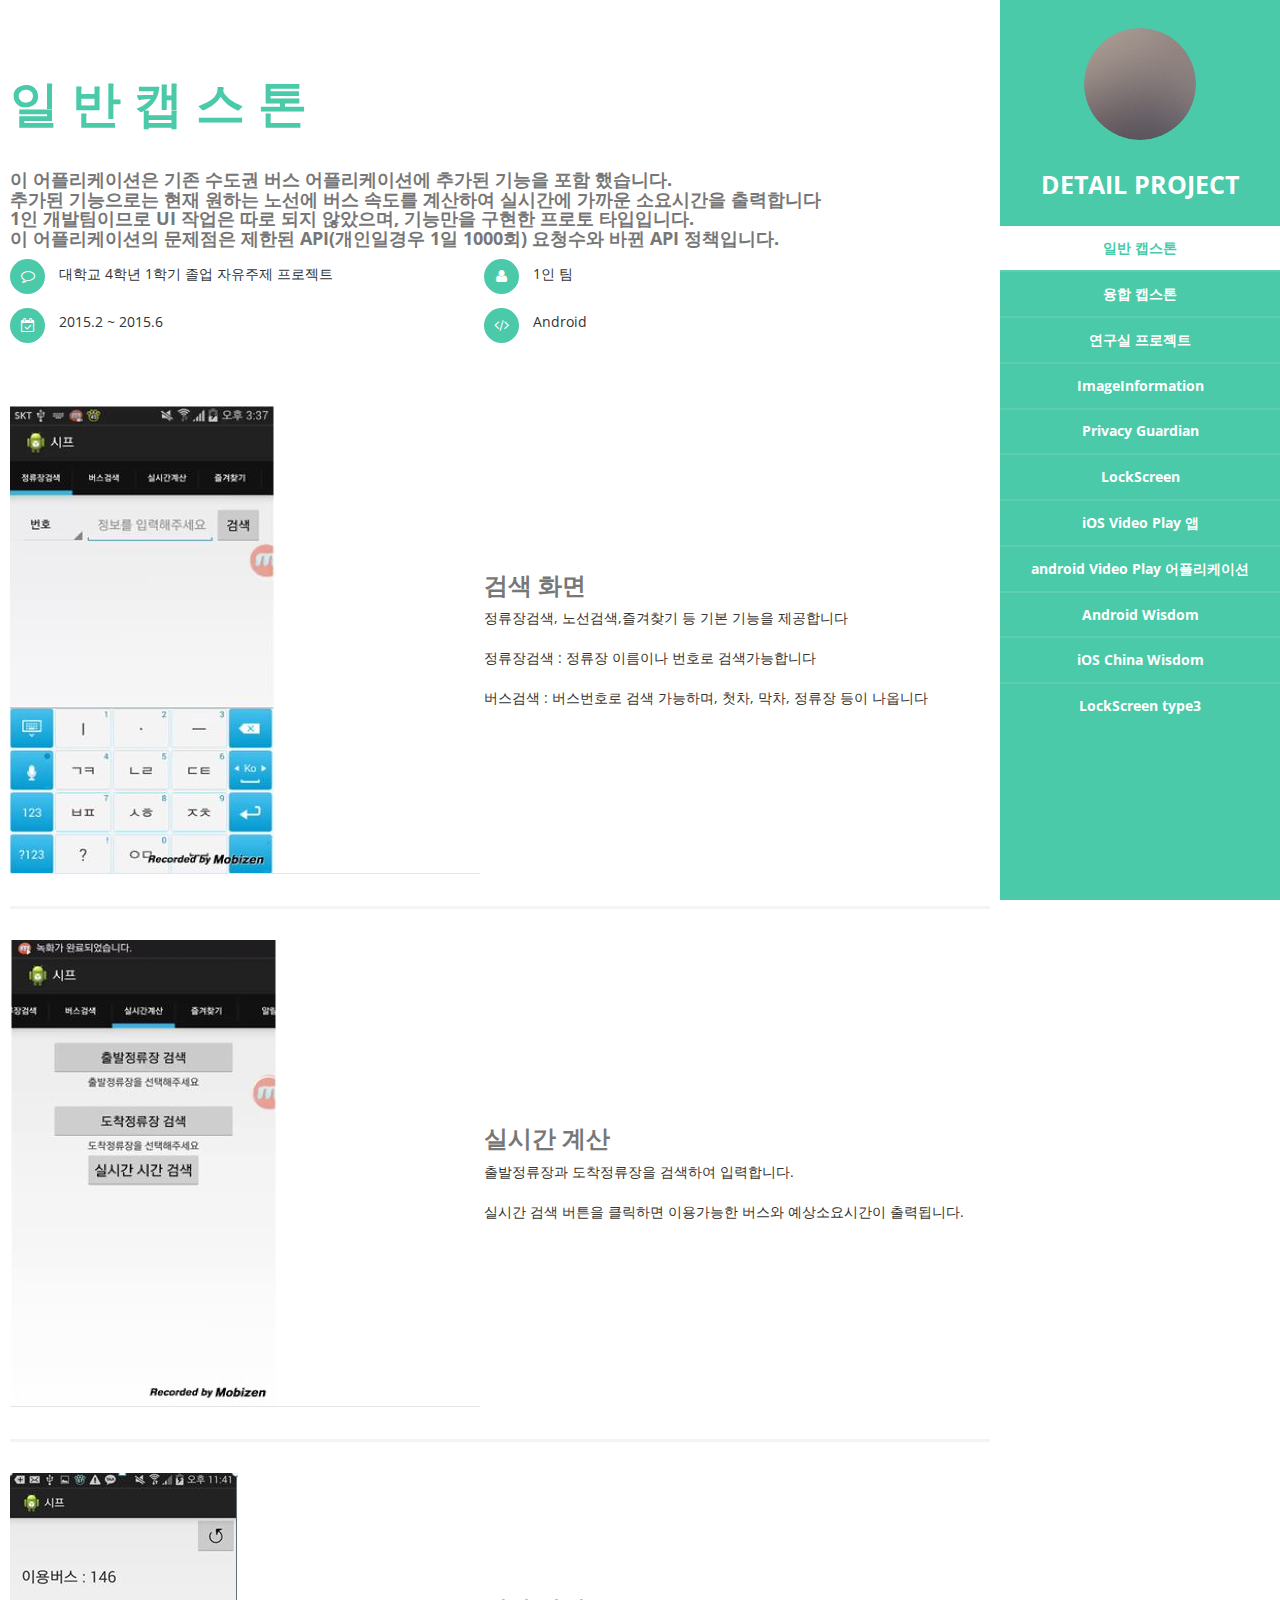
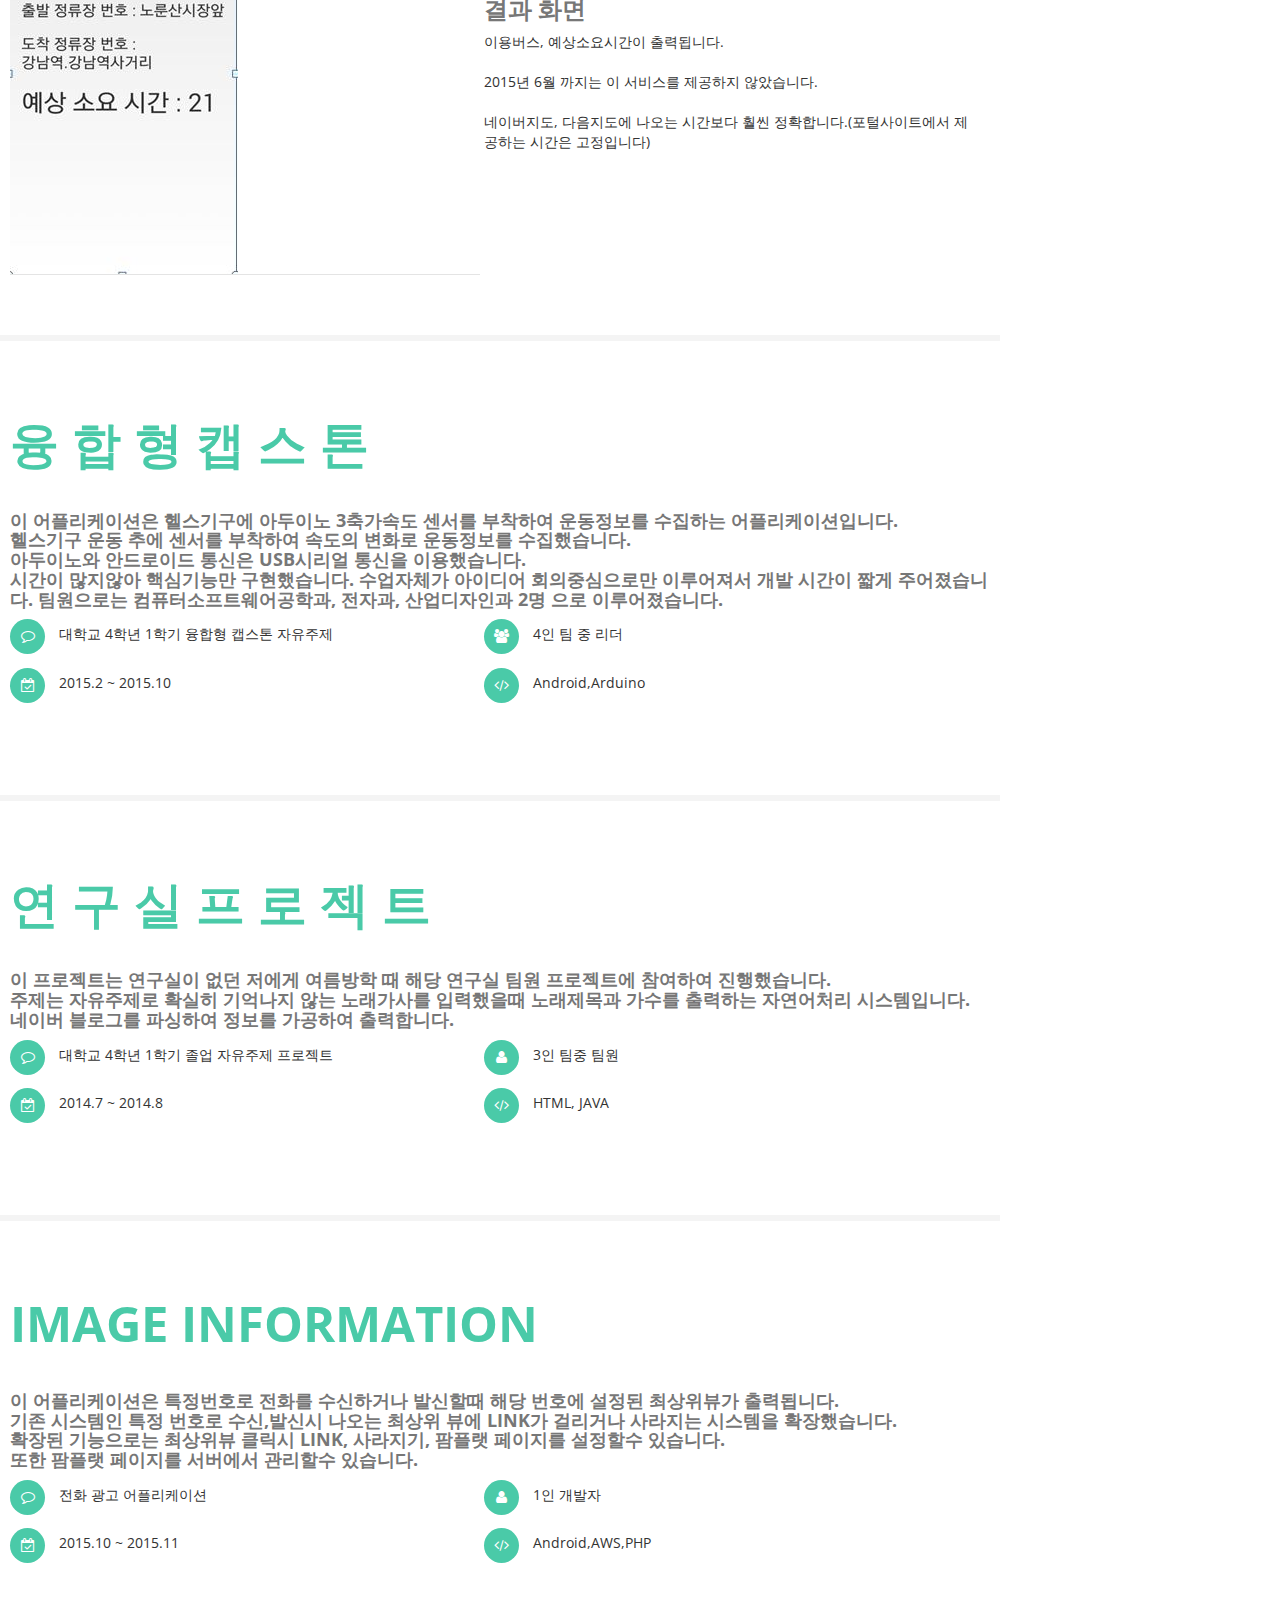
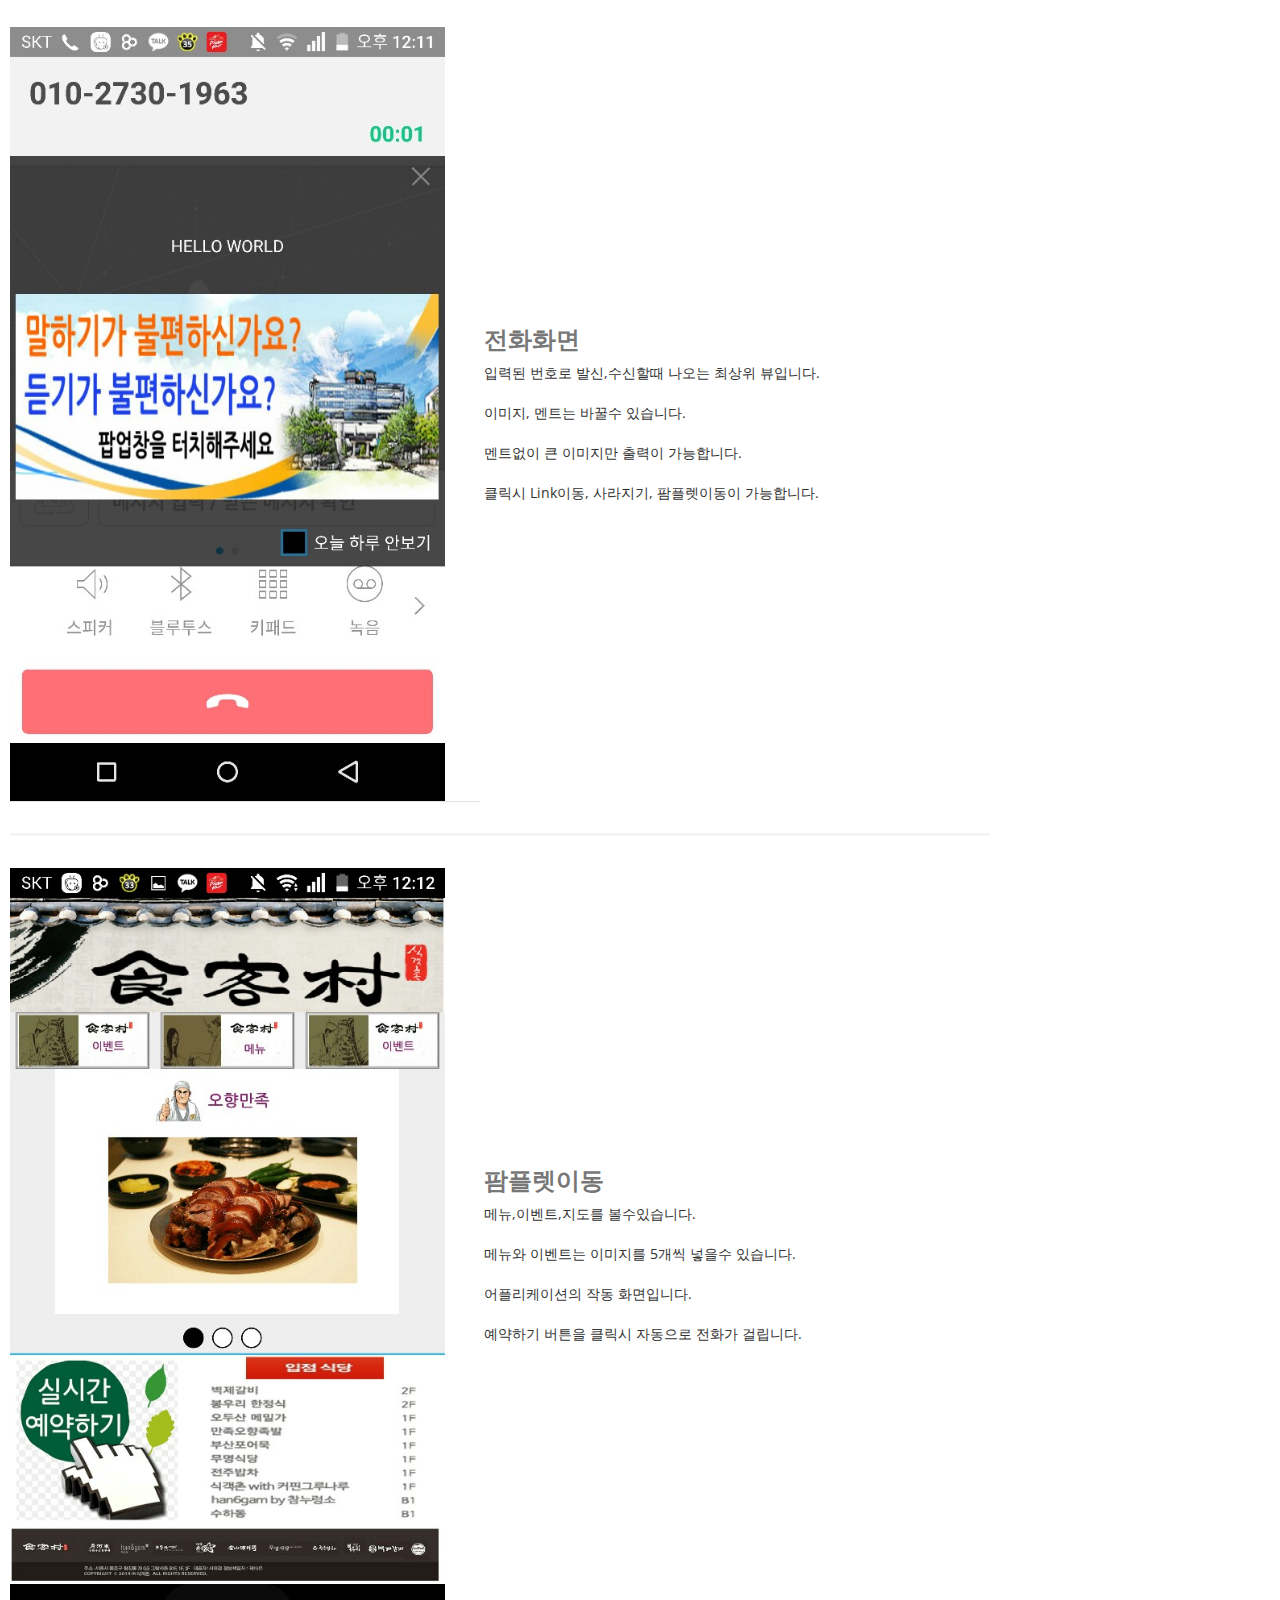
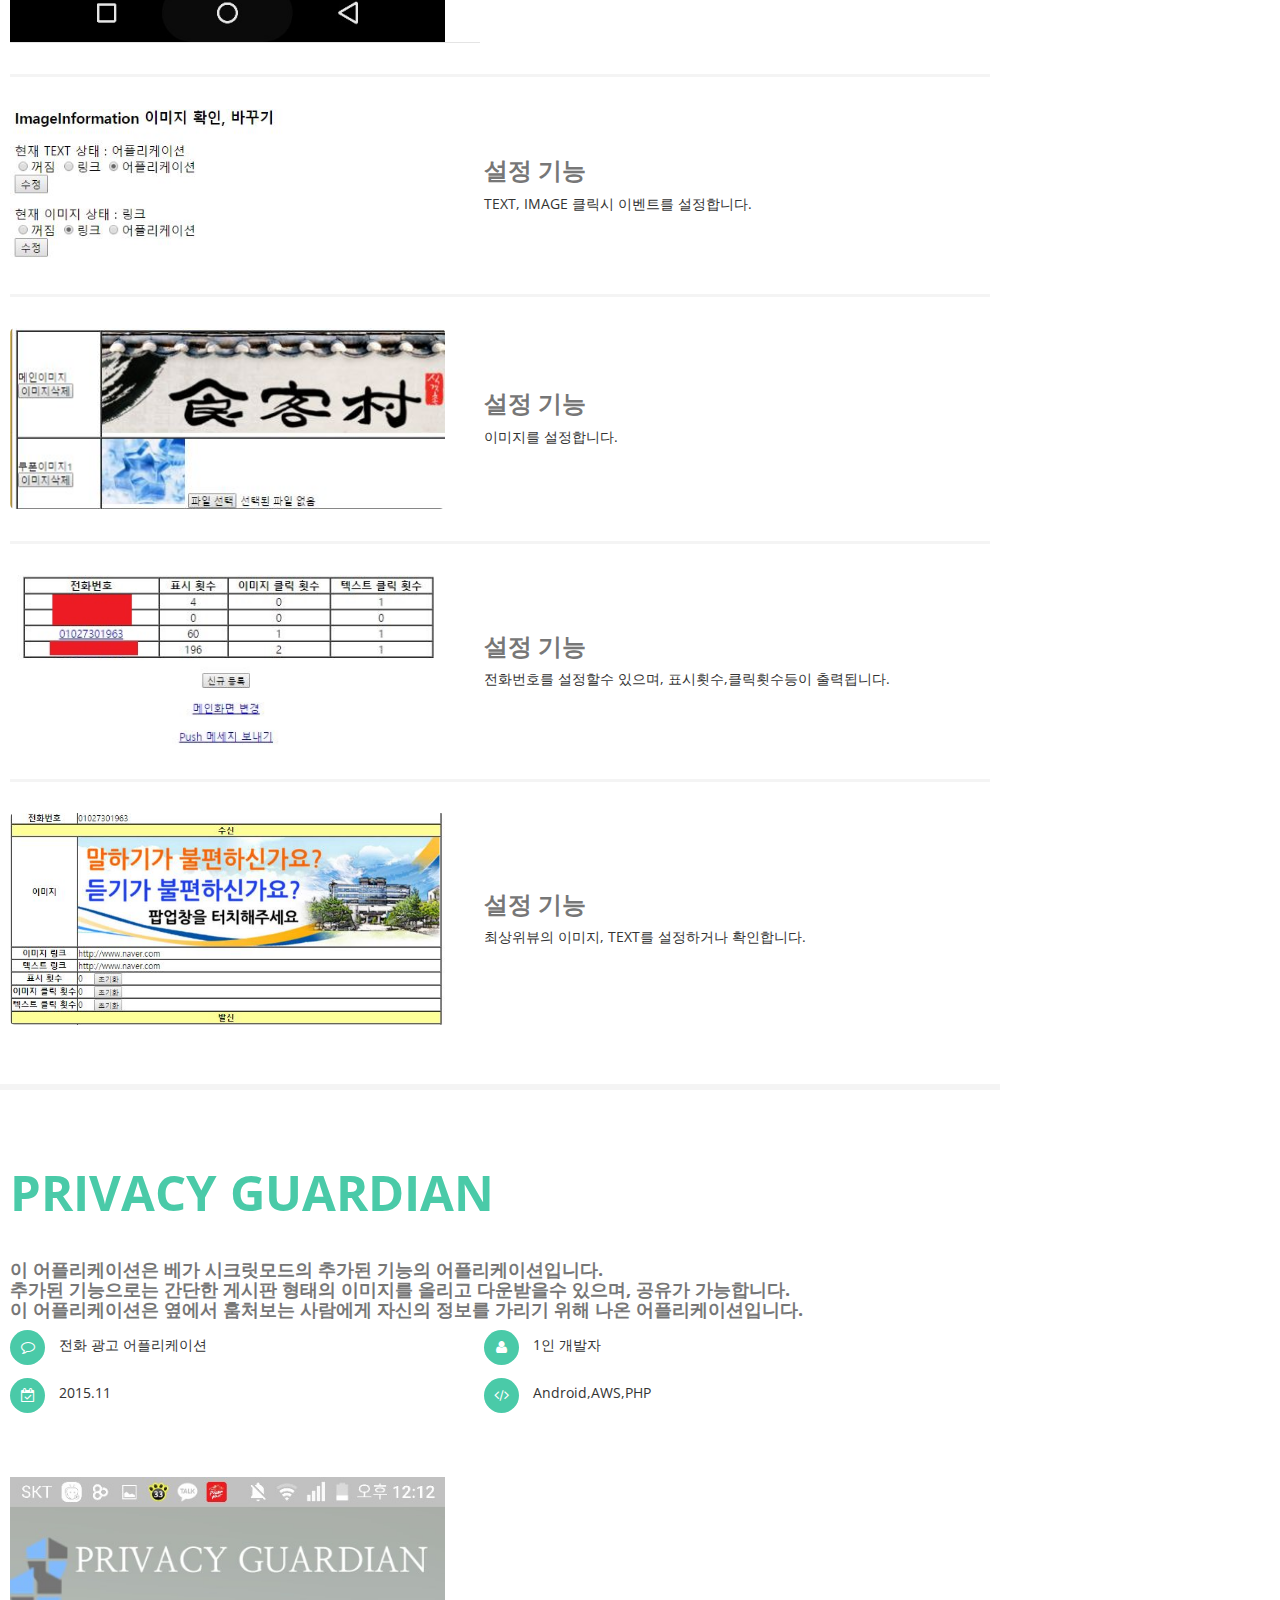
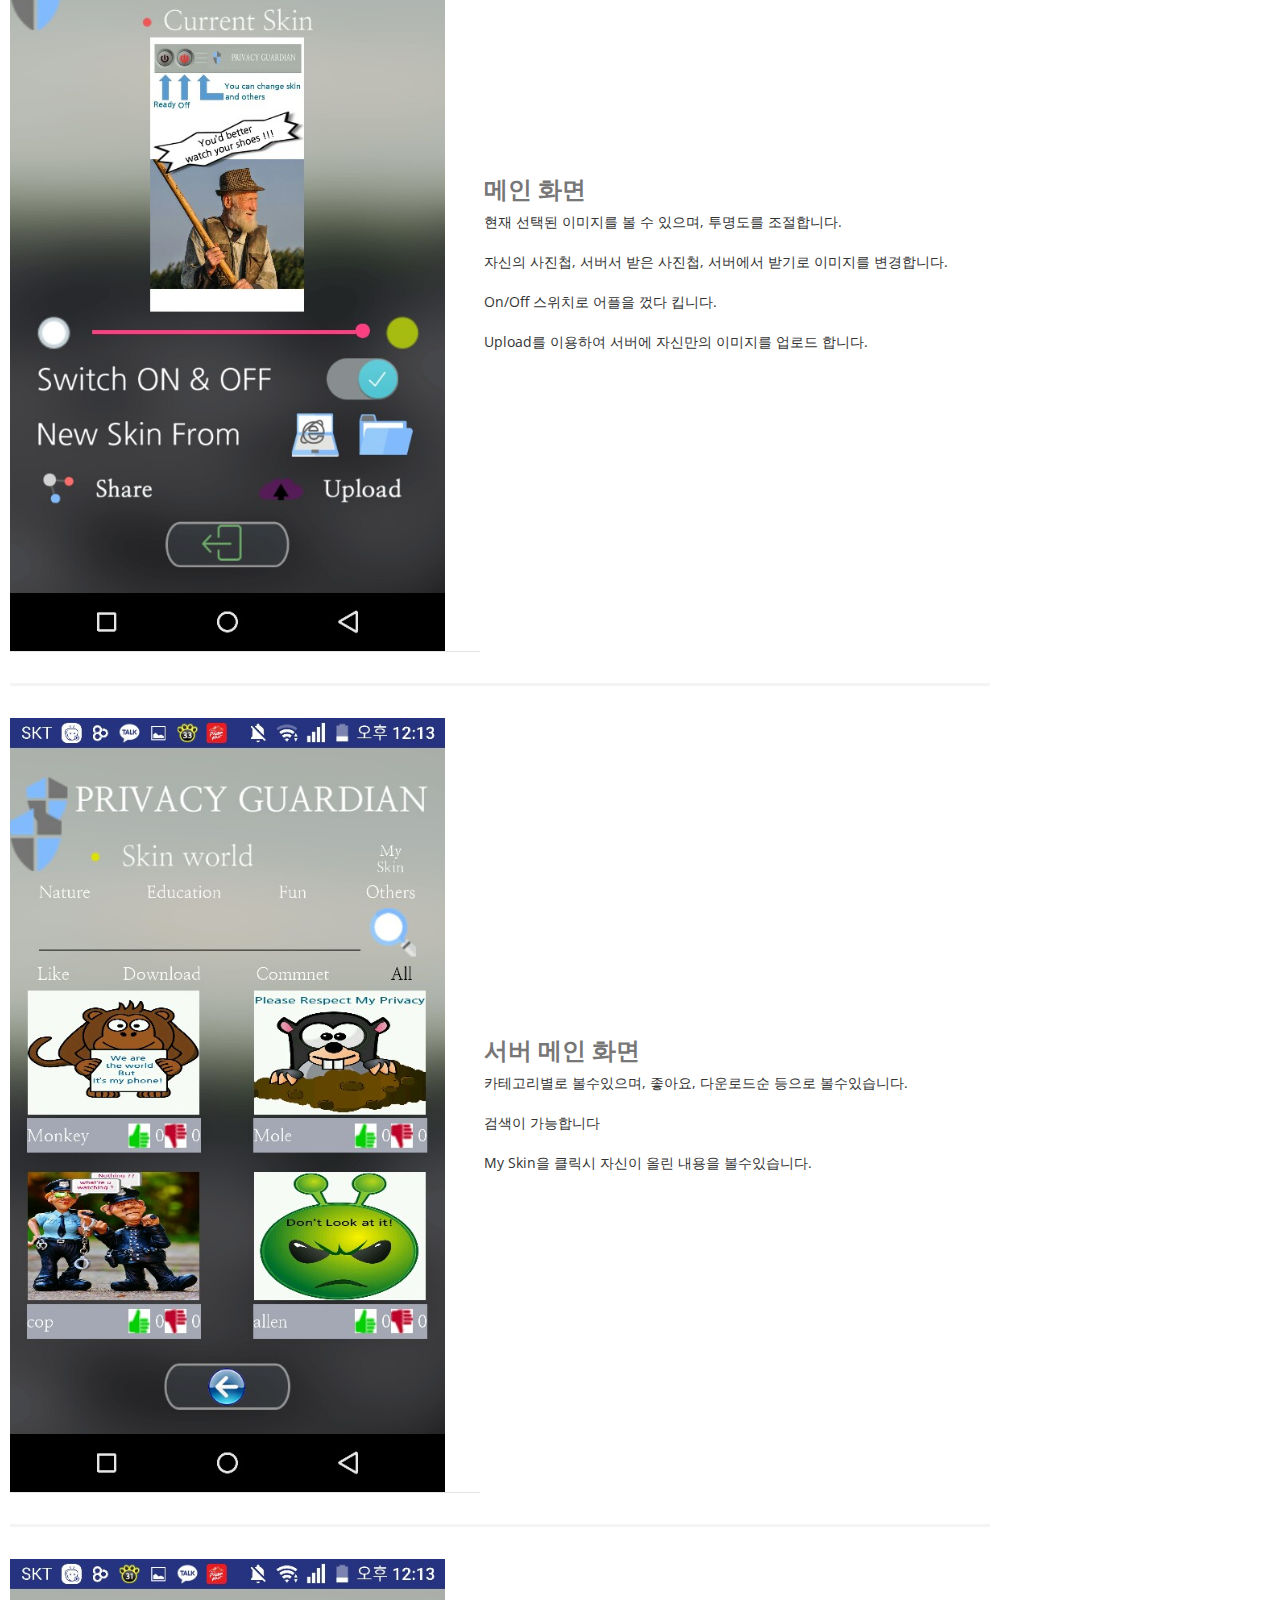
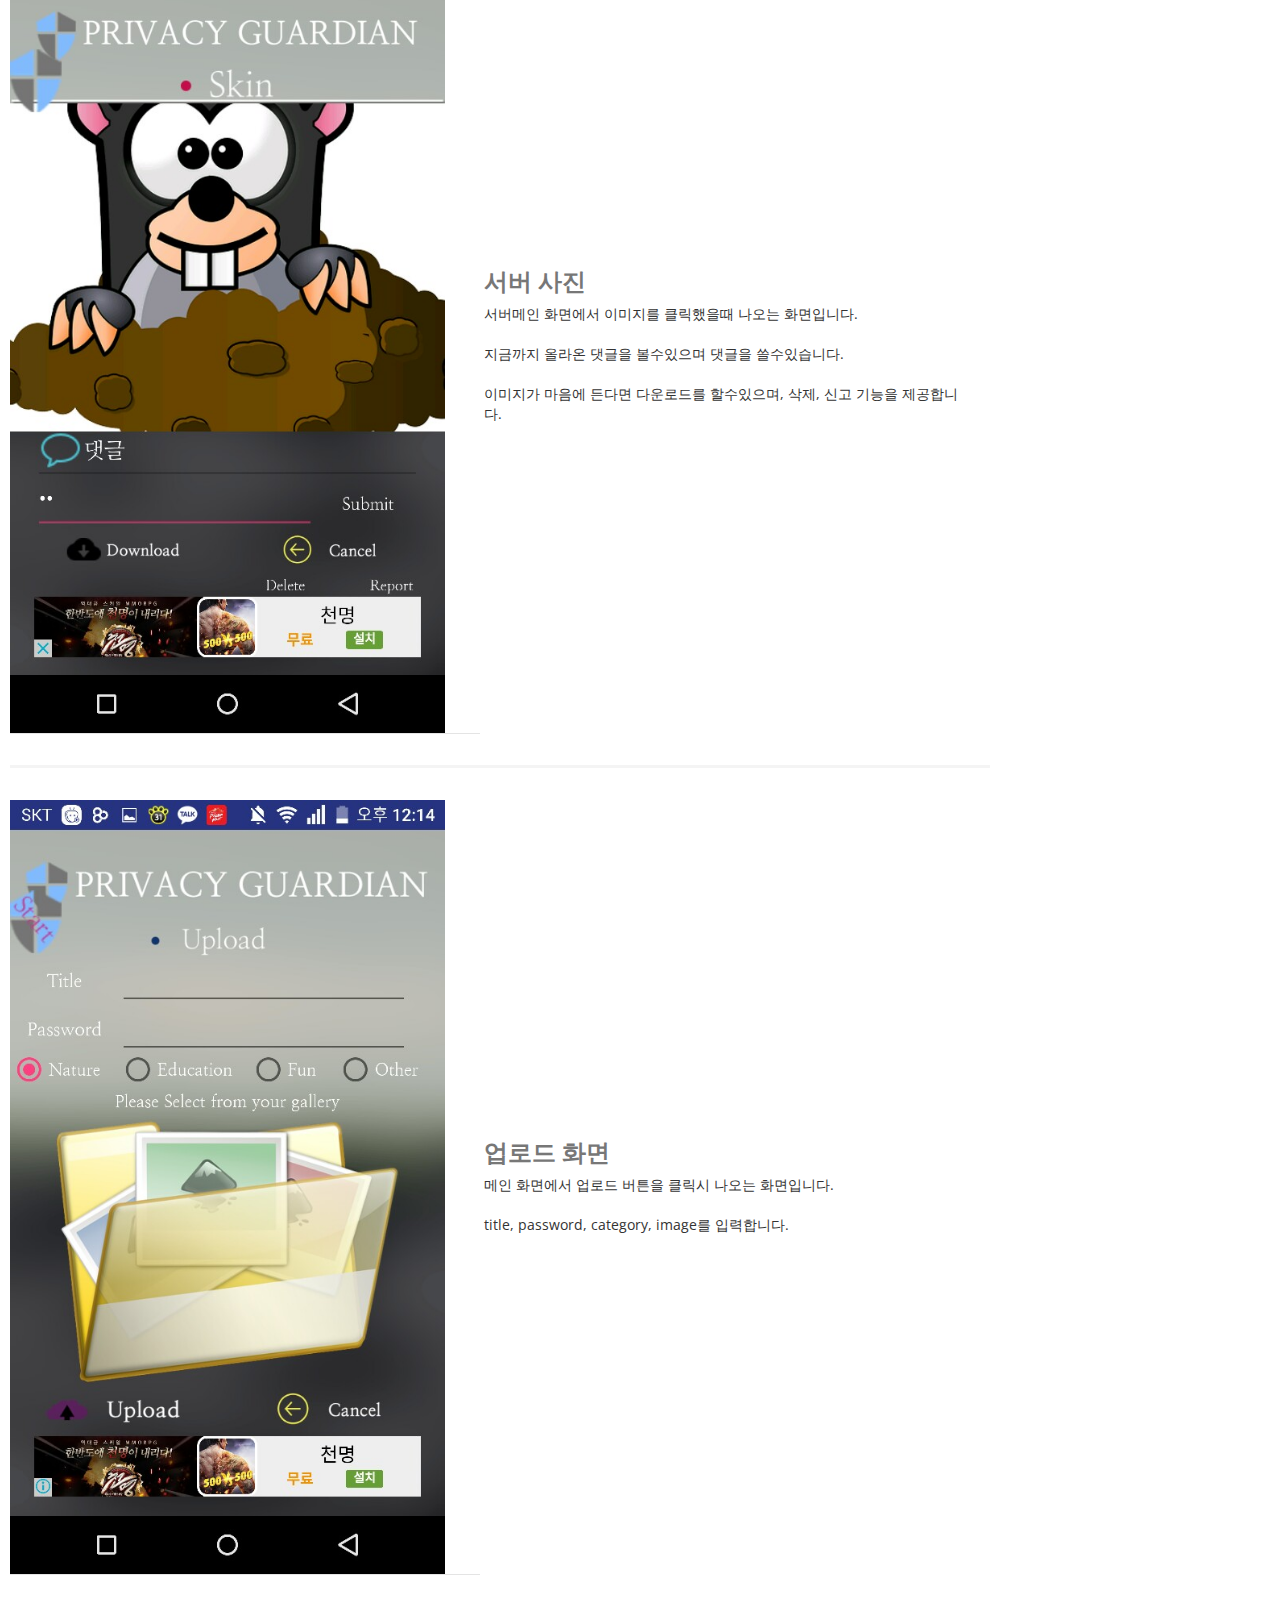
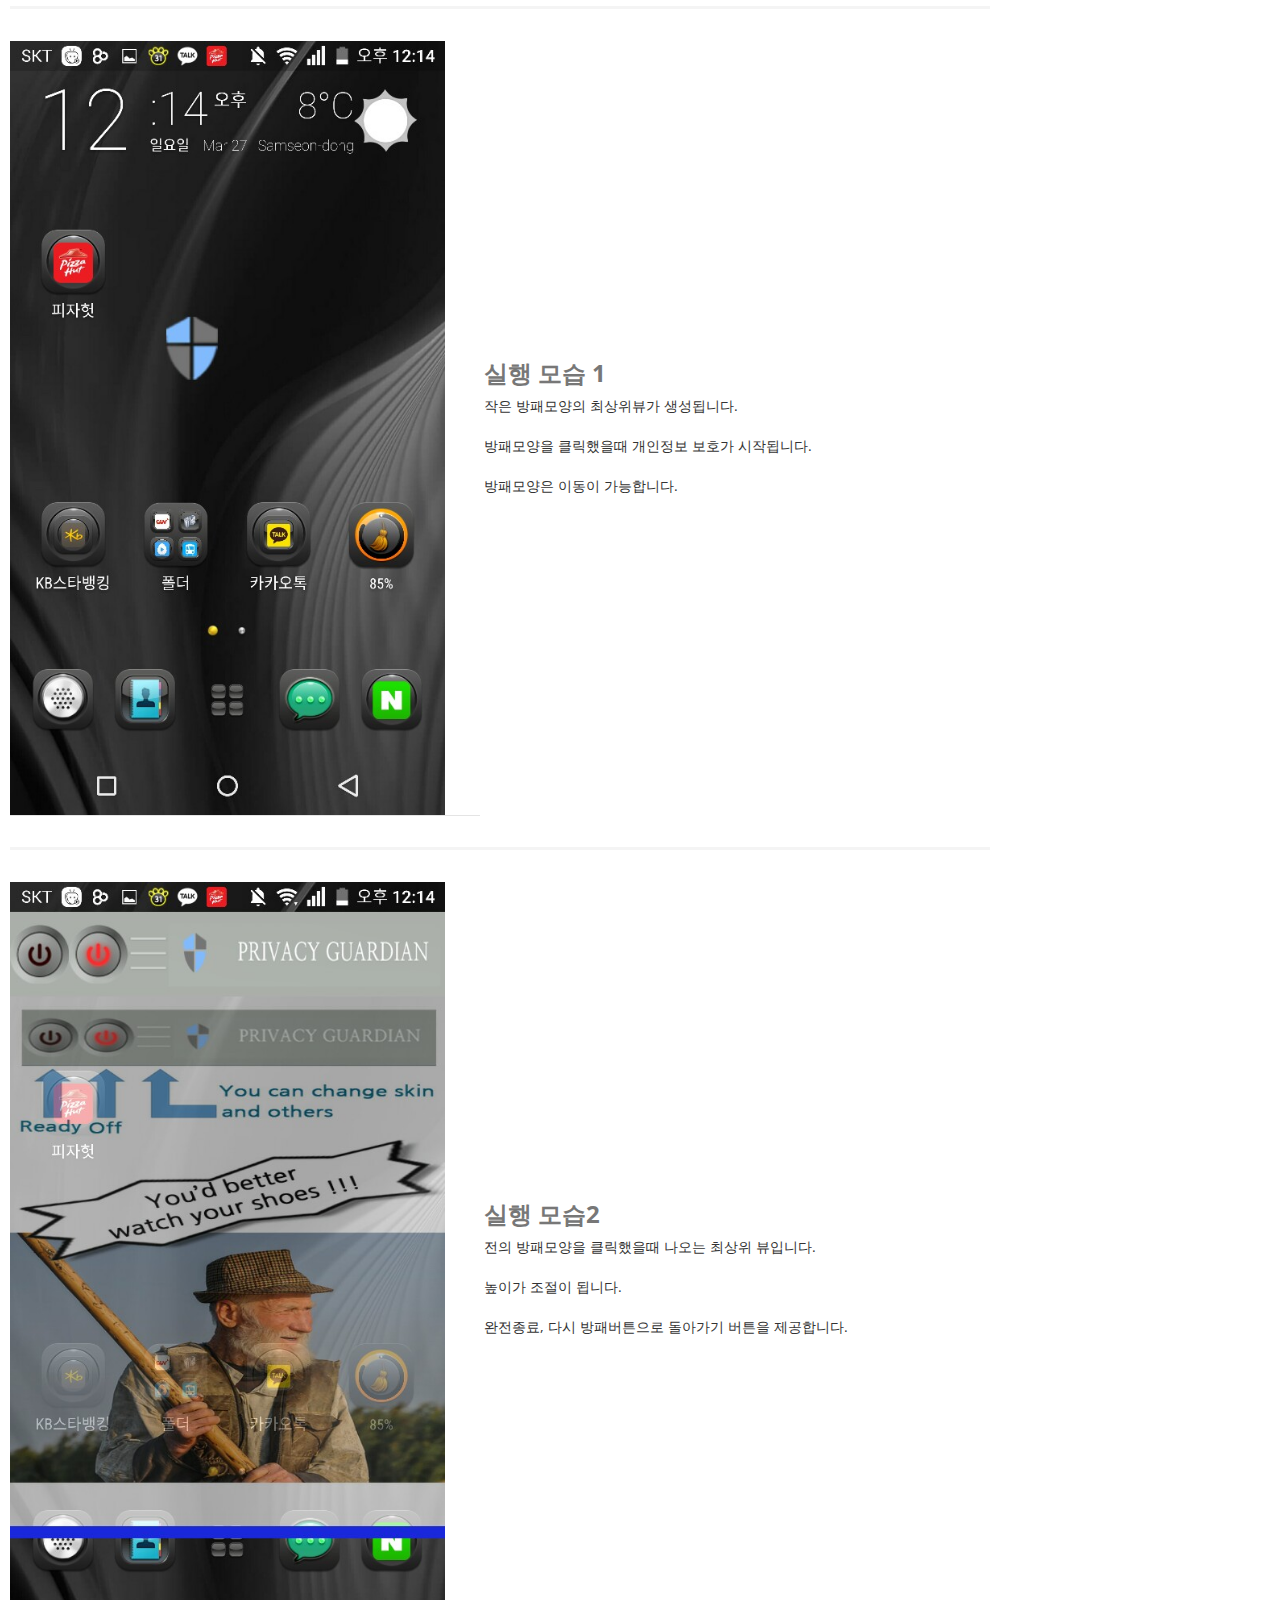
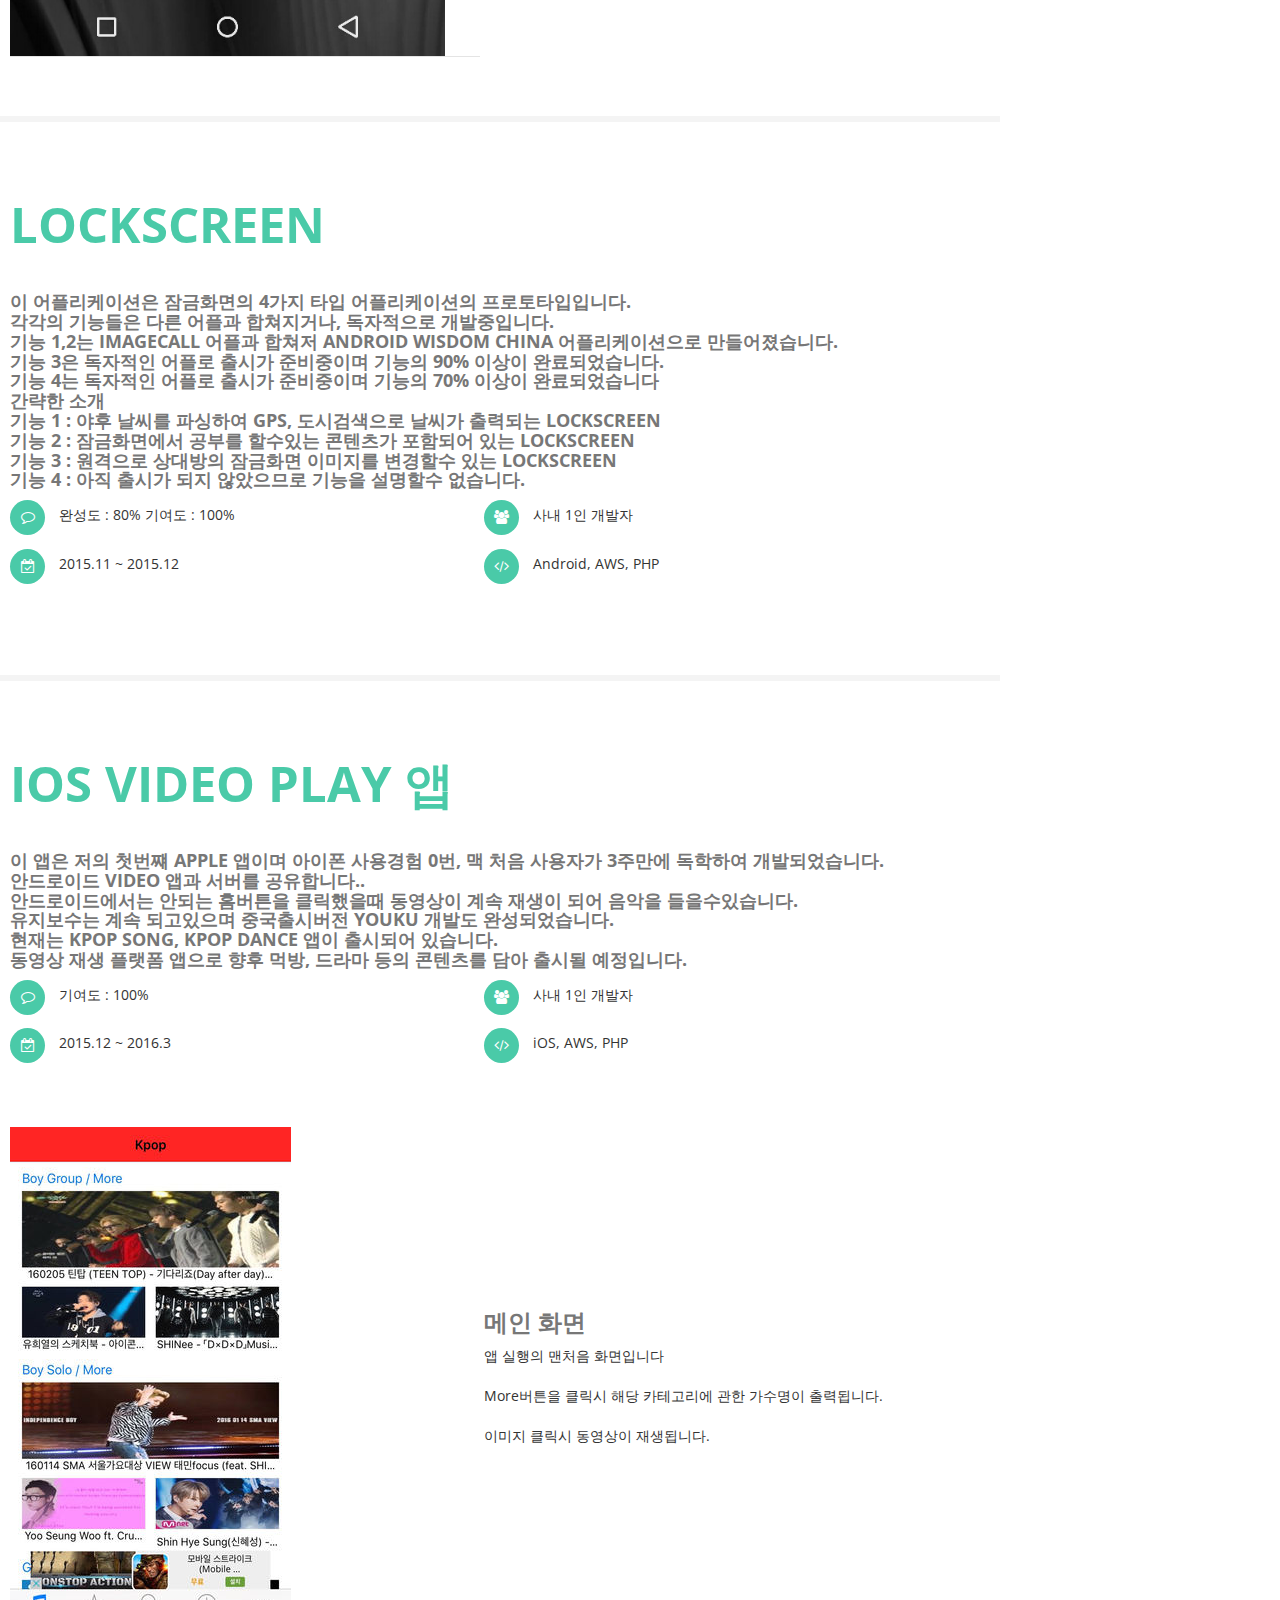
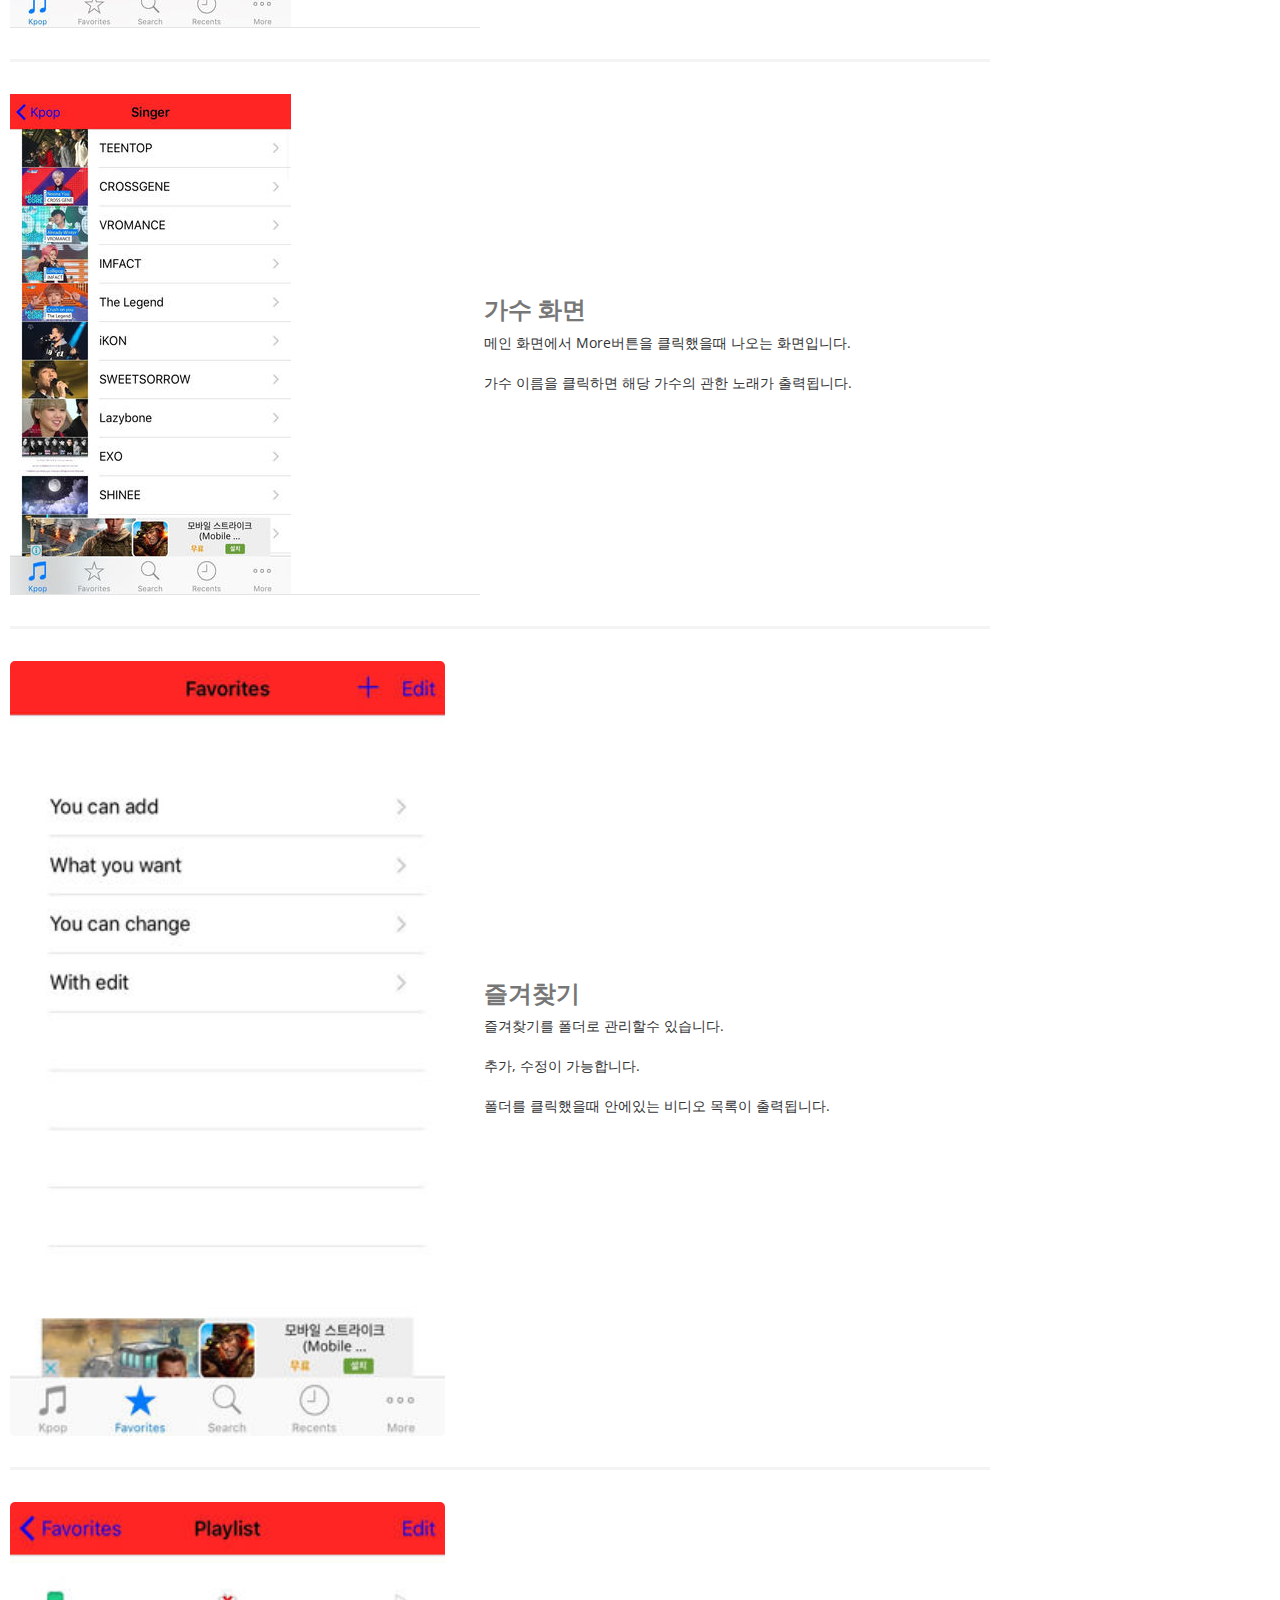
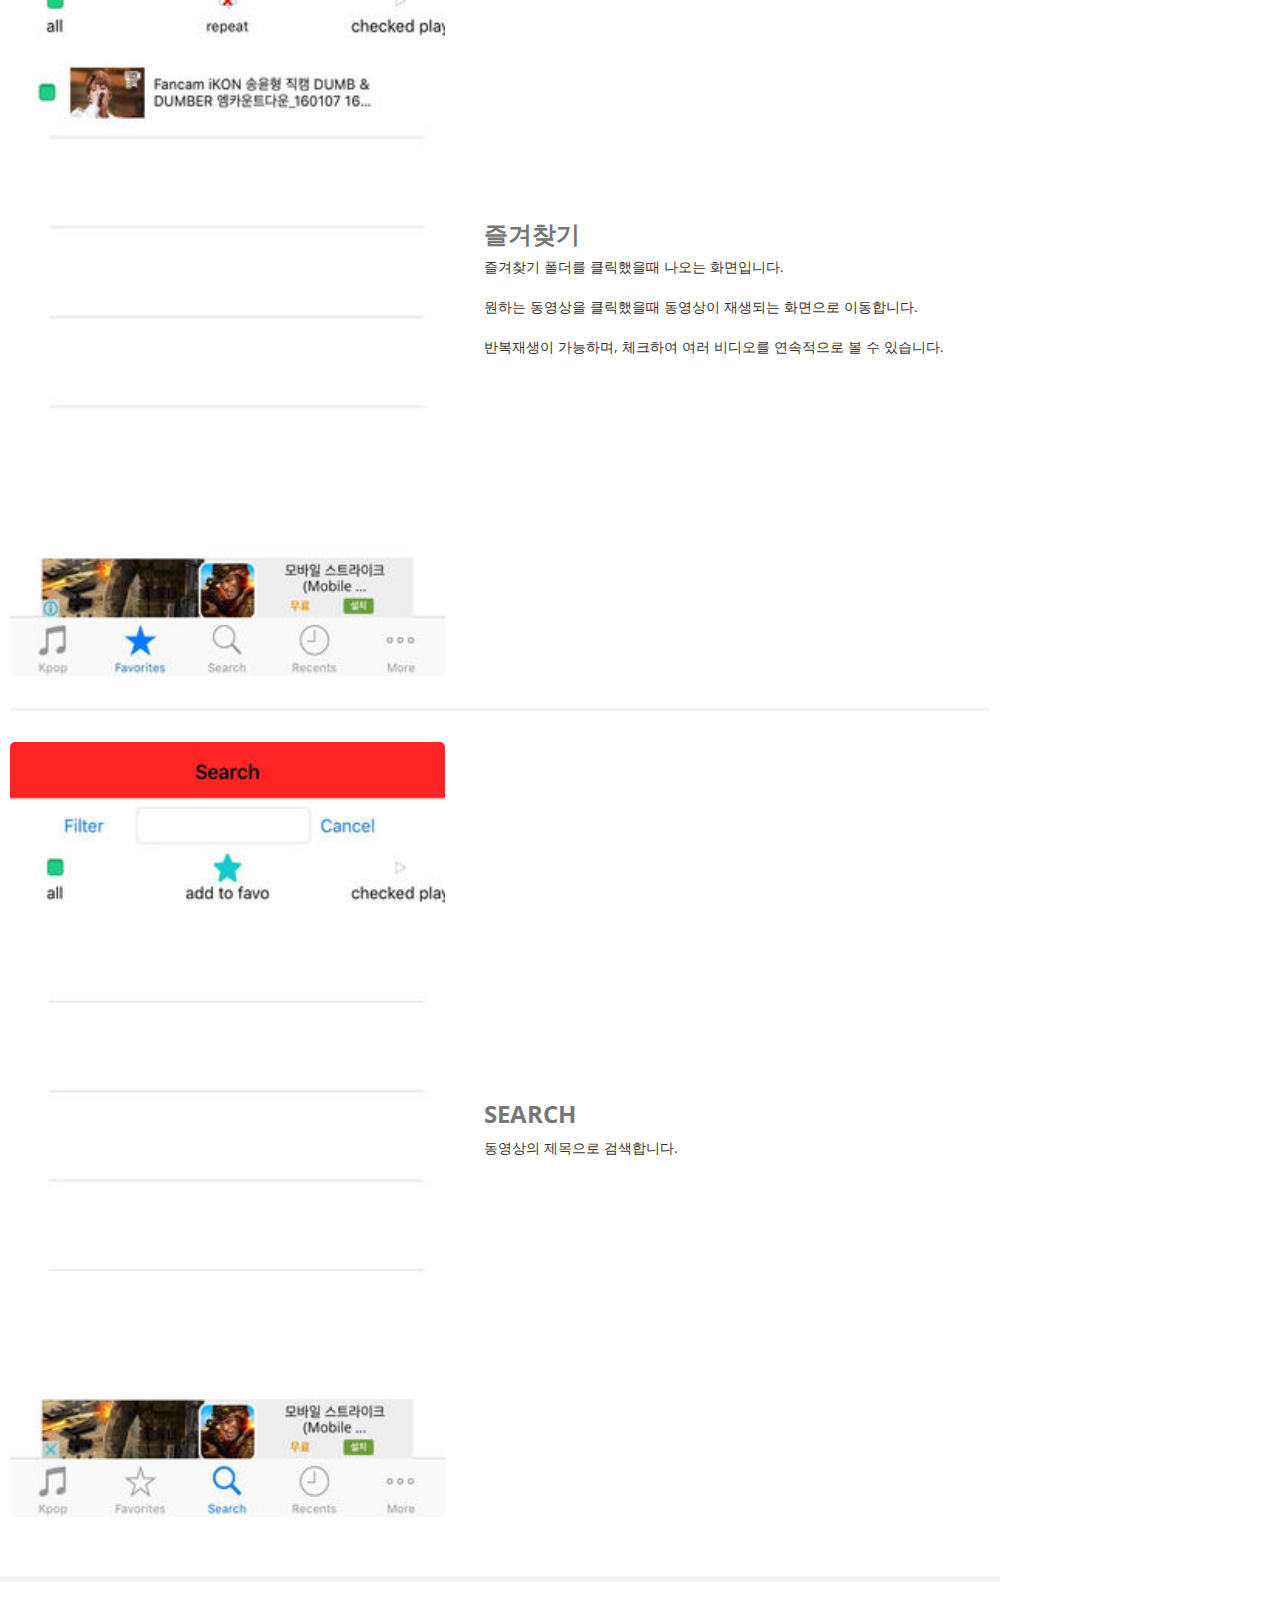
==== detail.html @ cf2ae67b "git first commit" ====
<!DOCTYPE HTML>
	<!--
		Read Only by HTML5 UP
		html5up.net | @n33co
		Free for personal and commercial use under the CCA 3.0 license (html5up.net/license)
	-->
	<html>
	<head>
		<title>Profile</title>
		<meta charset="utf-8" />    <meta name="viewport" content="user-scalable=no, initial-scale=1.0, maximum-scale=1.0, minimum-scale=1.0, width=device-width">
		<!--[if lte IE 8]><script src="assets/js/ie/html5shiv.js"></script><![endif]-->
		<link rel="stylesheet" href="assets/css/main.css" />
		<!--[if lte IE 8]><link rel="stylesheet" href="assets/css/ie8.css" /><![endif]-->
		<link href="layout/styles/layout.css" rel="stylesheet" type="text/css" media="all">


		<link href='http://fonts.googleapis.com/css?family=Open+Sans:400italic,700italic,400,600' rel='stylesheet' type='text/css'>
		<link href='http://fonts.googleapis.com/css?family=Open+Sans+Condensed:300,700,300italic' rel='stylesheet' type='text/css'>


		<!-- Styles -->
		<!-- Bootstrap CSS -->
		<link href="css/bootstrap.min.css" rel="stylesheet">
		<!-- Font awesome CSS -->
		<link href="css/font-awesome.min.css" rel="stylesheet">
		<!-- Animate CSS -->
		<link href="css/animate.min.css" rel="stylesheet">
		<!-- Custom CSS -->
		<link href="css/style.css" rel="stylesheet">




	</head>
	<body>

		<!-- Header -->
		<section id="header">
			<header>
				<span class="image avatar"><img src="images/avatar.jpg" alt="" /></span>
				<h1 id="logo"><a href="#">Detail Project</a></h1>
			</header>
			<nav id="nav">
				<ul>
					<li><a href="#1" class="active">일반 캡스톤</a></li>
					<li><a href="#2">융합 캡스톤</a></li>
					<li><a href="#3">연구실 프로젝트</a></li>
					<li><a href="#4">ImageInformation</a></li>	
					<li><a href="#5">Privacy Guardian</a></li>
					<li><a href="#6">LockScreen</a></li>
					<li><a href="#7">iOS Video Play 앱</a></li>
					<li><a href="#8">android Video Play 어플리케이션</a></li>
					<li><a href="#9">Android Wisdom</a></li>
					<li><a href="#10">iOS China Wisdom</a></li>
					<li><a href="#11">LockScreen type3</a></li>

				</ul>
			</nav>

		</section>

		<!-- Wrapper -->
		<div id="wrapper">

			<!-- Main -->
			<div id="main">

				<section id="1">
					<div class="container">
						<header class="major">
							<h2>일 반 캡 스 톤 </h2><br/>
							<h4> 이 어플리케이션은 기존 수도권 버스 어플리케이션에 추가된 기능을 포함 했습니다.<br/>
								추가된 기능으로는 현재 원하는 노선에 버스 속도를 계산하여 실시간에 가까운 소요시간을 출력합니다<br/>
								1인 개발팀이므로 UI 작업은 따로 되지 않았으며, 기능만을 구현한 프로토 타입입니다.<br/>
								이 어플리케이션의 문제점은 제한된 API(개인일경우 1일 1000회) 요청수와 바뀐 API 정책입니다. <br/>
							</h4>
							<ul class="feature-icons">
								<li class="fa-comment-o">대학교 4학년 1학기 졸업 자유주제 프로젝트</li>
								<li class="fa-user">1인 팀</li>
								<li class="fa-calendar-check-o">2015.2 ~ 2015.6</li>
								<li class="fa-code">Android</li>
							</ul>

						</header>
						<br/><br/>
						<div class="features">
							<article>
								<a href="" class="imageLong"><img src="detail_img/sp_1.JPG" alt="" /></a>
								<div class="inner">
									<h3>검색 화면</h3>
									<p> 정류장검색, 노선검색,즐겨찾기 등 기본 기능을 제공합니다</p><br/>
									<p> 정류장검색 : 정류장 이름이나 번호로 검색가능합니다</p><br/>
									<p> 버스검색 : 버스번호로 검색 가능하며, 첫차, 막차, 정류장 등이 나옵니다</p><br/>
								</div>
							</article>

							<article>
								<a href="" class="imageLong"><img src="detail_img/sp_2.JPG" alt="" /></a>
								<div class="inner">
									<h3> 실시간 계산</h3>
									<p> 출발정류장과 도착정류장을 검색하여 입력합니다.</p><br/>
									<p> 실시간 검색 버튼을 클릭하면 이용가능한 버스와 예상소요시간이 출력됩니다.</p><br/>
								</div>
							</article>

							<article>
								<a href="" class="imageLong"><img src="detail_img/sp_3.JPG" alt="" /></a>
								<div class="inner">
									<h3>결과 화면</h3>
									<p> 이용버스, 예상소요시간이 출력됩니다.</p><br/>
									<p> 2015년 6월 까지는 이 서비스를 제공하지 않았습니다.</p><br/>
									<p> 네이버지도, 다음지도에 나오는 시간보다 훨씬 정확합니다.(포털사이트에서 제공하는 시간은 고정입니다)</p><br/>
								</div>
							</article>

						</div>
					</div>
				</section>
				<section id="2">
					<div class="container">
						<header class="major">
							<h2>융 합 형 캡 스 톤</h2><br/>
							<h4> 이 어플리케이션은 헬스기구에 아두이노 3축가속도 센서를 부착하여 운동정보를 수집하는 어플리케이션입니다.<br/>
								헬스기구 운동 추에 센서를 부착하여 속도의 변화로 운동정보를 수집했습니다.<br/>
								아두이노와 안드로이드 통신은 usb시리얼 통신을 이용했습니다.<br/>
								시간이 많지않아 핵심기능만 구현했습니다.
								수업자체가 아이디어 회의중심으로만 이루어져서 개발 시간이 짧게 주어졌습니다.
								팀원으로는 컴퓨터소프트웨어공학과, 전자과, 산업디자인과 2명 으로 이루어졌습니다.<br/>
							</h4>
							<ul class="feature-icons">
								<li class="fa-comment-o">대학교 4학년 1학기 융합형 캡스톤 자유주제</li>
								<li class="fa-group">4인 팀 중 리더 </li>
								<li class="fa-calendar-check-o">2015.2 ~ 2015.10</li>
								<li class="fa-code">Android,Arduino</li>
							</ul>

						</header>
						<br/><br/>
						<div class="features">
							
						</div>
					</div>
				</section>
				<section id="3">
					<div class="container">
						<header class="major">
							<h2>연 구 실 프 로 젝 트 </h2><br/>
							<h4> 이 프로젝트는 연구실이 없던 저에게 여름방학 때 해당 연구실 팀원 프로젝트에 참여하여 진행했습니다.<br/>
								주제는 자유주제로 확실히 기억나지 않는 노래가사를 입력했을때 노래제목과 가수를 출력하는 자연어처리 시스템입니다.<br/>
								네이버 블로그를 파싱하여 정보를 가공하여 출력합니다. <br/>
							</h4>
							<ul class="feature-icons">
								<li class="fa-comment-o">대학교 4학년 1학기 졸업 자유주제 프로젝트</li>
								<li class="fa-user">3인 팀중 팀원</li>
								<li class="fa-calendar-check-o">2014.7 ~ 2014.8</li>
								<li class="fa-code">HTML, JAVA</li>
							</ul>

						</header>
						<br/><br/>
					</div>
				</section>
				<section id="4">
					<div class="container">
						<header class="major">
							<h2>Image Information</h2><br/>
							<h4> 이 어플리케이션은 특정번호로 전화를 수신하거나 발신할때 해당 번호에 설정된 최상위뷰가 출력됩니다.<br/>
								기존 시스템인 특정 번호로 수신,발신시 나오는 최상위 뷰에 link가 걸리거나 사라지는 시스템을 확장했습니다.<br/>
								확장된 기능으로는 최상위뷰 클릭시 Link, 사라지기, 팜플랫 페이지를 설정할수 있습니다.<br/>
								또한 팜플랫 페이지를 서버에서 관리할수 있습니다. <br/>
							</h4>
							<ul class="feature-icons">
								<li class="fa-comment-o">전화 광고 어플리케이션</li>
								<li class="fa-user">1인 개발자</li>
								<li class="fa-calendar-check-o">2015.10 ~ 2015.11</li>
								<li class="fa-code">Android,AWS,PHP</li>
							</ul>

						</header>
						<br/><br/>
						<div class="features">
							<article>
								<a href="" class="imageLong"><img src="detail_img/ii_main1.jpg" alt="" /></a>
								<div class="inner">
									<h3>전화화면</h3>
									<p>입력된 번호로 발신,수신할때 나오는 최상위 뷰입니다.</p><br/>
									<p>이미지, 멘트는 바꿀수 있습니다.</p><br/>
									<p>멘트없이 큰 이미지만 출력이 가능합니다.</p><br/>
									<p>클릭시 Link이동, 사라지기, 팜플렛이동이 가능합니다.</p><br/>
								</div>
							</article>

							<article>
								<a href="" class="imageLong"><img src="detail_img/ii_main2.jpg" alt="" /></a>
								<div class="inner">
									<h3>팜플렛이동</h3>
									<p>메뉴,이벤트,지도를 볼수있습니다.</p><br/>
									<p>메뉴와 이벤트는 이미지를 5개씩 넣을수 있습니다.</p><br/>
									<p>어플리케이션의 작동 화면입니다.</p><br/>
									<p>예약하기 버튼을 클릭시 자동으로 전화가 걸립니다.</p><br/>
								</div>
							</article>

							<article>
								<a href="" class="image"><img src="detail_img/ii_setting1.JPG" alt="" /></a>
								<div class="inner">
									<h3>설정 기능</h3>
									<p> TEXT, IMAGE 클릭시 이벤트를 설정합니다.</p><br/>
								</div>
							</article>
							<article>
								<a href="" class="image"><img src="detail_img/ii_setting2.JPG" alt="" /></a>
								<div class="inner">
									<h3>설정 기능</h3>
									<p> 이미지를 설정합니다.</p><br/>

								</div>
							</article>
							<article>
								<a href="" class="image"><img src="detail_img/ii_setting3.JPG" alt="" /></a>
								<div class="inner">
									<h3>설정 기능</h3>
									<p> 전화번호를 설정할수 있으며, 표시횟수,클릭횟수등이 출력됩니다.</p><br/>
								</div>
							</article>
							<article>
								<a href="" class="image"><img src="detail_img/ii_setting4.JPG" alt="" /></a>
								<div class="inner">
									<h3>설정 기능</h3>
									<p> 최상위뷰의 이미지, TEXT를 설정하거나 확인합니다.</p><br/>
								</div>
							</article>

						</div>
					</div>
				</section>
				<section id="5">
					<div class="container">
						<header class="major">
							<h2>Privacy Guardian</h2><br/>
							<h4> 이 어플리케이션은 베가 시크릿모드의 추가된 기능의 어플리케이션입니다.<br/>
								추가된 기능으로는 간단한 게시판 형태의 이미지를 올리고 다운받을수 있으며, 공유가 가능합니다.<br/>
								이 어플리케이션은 옆에서 훔처보는 사람에게 자신의 정보를 가리기 위해 나온 어플리케이션입니다.<br/>
							</h4>
							<ul class="feature-icons">
								<li class="fa-comment-o">전화 광고 어플리케이션</li>
								<li class="fa-user">1인 개발자</li>
								<li class="fa-calendar-check-o">2015.11</li>
								<li class="fa-code">Android,AWS,PHP</li>
							</ul>

						</header>
						<br/><br/>
						<div class="features">
							<article>
								<a href="" class="imageLong"><img src="detail_img/pg_1.jpg" alt="" /></a>
								<div class="inner">
									<h3>메인 화면</h3>
									<p> 현재 선택된 이미지를 볼 수 있으며, 투명도를 조절합니다.</p><br/>
									<p> 자신의 사진첩, 서버서 받은 사진첩, 서버에서 받기로 이미지를 변경합니다.</p><br/>
									<p> On/Off 스위치로 어플을 껐다 킵니다.</p><br/>
									<p> Upload를 이용하여 서버에 자신만의 이미지를 업로드 합니다.</p><br/>
								</div>
							</article>

							<article>
								<a href="" class="imageLong"><img src="detail_img/pg_2.jpg" alt="" /></a>
								<div class="inner">
									<h3>서버 메인 화면</h3>
									<p> 카테고리별로 볼수있으며, 좋아요, 다운로드순 등으로 볼수있습니다.</p><br/>
									<p> 검색이 가능합니다</p><br/>
									<p> My Skin을 클릭시 자신이 올린 내용을 볼수있습니다.</p><br/>
								</div>
							</article>

							<article>
								<a href="" class="imageLong"><img src="detail_img/pg_3.jpg" alt="" /></a>
								<div class="inner">
									<h3>서버 사진</h3>
									<p> 서버메인 화면에서 이미지를 클릭했을때 나오는 화면입니다.</p><br/>
									<p> 지금까지 올라온 댓글을 볼수있으며 댓글을 쓸수있습니다.</p><br/>
									<p> 이미지가 마음에 든다면 다운로드를 할수있으며, 삭제, 신고 기능을 제공합니다.</p><br/>
								</div>
							</article>
							<article>
								<a href="" class="imageLong"><img src="detail_img/pg_4.jpg" alt="" /></a>
								<div class="inner">
									<h3>업로드 화면</h3>
									<p> 메인 화면에서 업로드 버튼을 클릭시 나오는 화면입니다.</p><br/>
									<p> title, password, category, image를 입력합니다.</p><br/>
								</div>
							</article>

							<article>
								<a href="" class="imageLong"><img src="detail_img/pg_5.jpg" alt="" /></a>
								<div class="inner">
									<h3>실행 모습 1</h3>
									<p> 작은 방패모양의 최상위뷰가 생성됩니다.</p><br/>
									<p> 방패모양을 클릭했을때 개인정보 보호가 시작됩니다.</p><br/>
									<p> 방패모양은 이동이 가능합니다.</p><br/>
								</div>
							</article>

							<article>
								<a href="" class="imageLong"><img src="detail_img/pg_6.jpg" alt="" /></a>
								<div class="inner">
									<h3>실행 모습2</h3>
									<p> 전의 방패모양을 클릭했을때 나오는 최상위 뷰입니다.</p><br/>
									<p> 높이가 조절이 됩니다.</p><br/>
									<p> 완전종료, 다시 방패버튼으로 돌아가기 버튼을 제공합니다.</p><br/>
								</div>								</article
								>						</div>
							</div>
						</section>

						<section id="6">
							<div class="container">
								<header class="major">
									<h2>LockScreen</h2><br/>
									<h4> 이 어플리케이션은 잠금화면의 4가지 타입 어플리케이션의 프로토타입입니다.<br/>
										각각의 기능들은 다른 어플과 합쳐지거나, 독자적으로 개발중입니다.<br/>
										기능 1,2는 ImageCall 어플과 합쳐저 Android Wisdom China 어플리케이션으로 만들어졌습니다.<br/>
										기능 3은 독자적인 어플로 출시가 준비중이며 기능의 90% 이상이 완료되었습니다. <br/>
										기능 4는 독자적인 어플로 출시가 준비중이며 기능의 70% 이상이 완료되었습니다<br/>
										간략한 소개 <br/>
										기능 1 : 야후 날씨를 파싱하여 GPS, 도시검색으로 날씨가 출력되는 LockScreen <br/>
										기능 2 : 잠금화면에서 공부를 할수있는 콘텐츠가 포함되어 있는 LockScreen<br/>
										기능 3 : 원격으로 상대방의 잠금화면 이미지를 변경할수 있는 LockScreen<br/>
										기능 4 : 아직 출시가 되지 않았으므로 기능을 설명할수 없습니다. <br/>
										
									</h4>
									<ul class="feature-icons">
										<li class="fa-comment-o">완성도 : 80% 기여도 : 100%</li>
										<li class="fa-group">사내 1인 개발자</li>
										<li class="fa-calendar-check-o">2015.11 ~ 2015.12</li>
										<li class="fa-code">Android, AWS, PHP</li>
									</ul>

								</header>
								<br/><br/>

							</div>
						</section>
						<section id="7">
							<div class="container">
								<header class="major">
									<h2>iOS Video Play 앱</h2><br/>
									<h4> 이 앱은 저의 첫번쨰 Apple 앱이며 아이폰 사용경험 0번, 맥 처음 사용자가 3주만에 독학하여 개발되었습니다.<br/>
										안드로이드 Video 앱과 서버를 공유합니다..<br/>
										안드로이드에서는 안되는 홈버튼을 클릭했을때 동영상이 계속 재생이 되어 음악을 들을수있습니다.<br/>
										유지보수는 계속 되고있으며 중국출시버전 Youku 개발도 완성되었습니다.<br/>
										현재는 KPOP SONG, KPOP DANCE 앱이 출시되어 있습니다.<br/>
										동영상 재생 플랫폼 앱으로 향후 먹방, 드라마 등의 콘텐츠를 담아 출시될 예정입니다.
										<br/>
									</h4>
									<ul class="feature-icons">
										<li class="fa-comment-o">기여도 : 100%</li>
										<li class="fa-group">사내 1인 개발자</li>
										<li class="fa-calendar-check-o">2015.12 ~ 2016.3</li>
										<li class="fa-code">iOS, AWS, PHP</li>

									</ul>
								</header>
								<br/><br/>
								<div class="features">
									<article>
										<a href="" class="imageLong"><img src="detail_img/ios_video_1.jpg" alt="" /></a>
										<div class="inner">
											<h3>메인 화면</h3>
											<p> 앱 실행의 맨처음 화면입니다</p><br/>
											<p> More버튼을 클릭시 해당 카테고리에 관한 가수명이 출력됩니다.</p><br/>
											<p> 이미지 클릭시 동영상이 재생됩니다.</p><br/>
										</div>
									</article>

									<article>
										<a href="" class="imageLong"><img src="detail_img/ios_video_2.jpg" alt="" /></a>
										<div class="inner">
											<h3>가수 화면</h3>
											<p> 메인 화면에서 More버튼을 클릭했을때 나오는 화면입니다.</p><br/>
											<p>가수 이름을 클릭하면 해당 가수의 관한 노래가 출력됩니다.</p><br/>
										</div>
									</article>

									<article>
										<a href="" class="image"><img src="detail_img/ios_video_3.jpg" alt="" /></a>
										<div class="inner">
											<h3>즐겨찾기</h3>
											<p> 즐겨찾기를 폴더로 관리할수 있습니다.</p><br/>
											<p> 추가, 수정이 가능합니다.</p><br/>
											<p> 폴더를 클릭했을때 안에있는 비디오 목록이 출력됩니다.</p><br/>
										</div>
									</article>
									<article>
										<a href="" class="image"><img src="detail_img/ios_video_5.jpg" alt="" /></a>
										<div class="inner">
											<h3>즐겨찾기</h3>
											<p> 즐겨찾기 폴더를 클릭했을때 나오는 화면입니다.</p><br/>
											<p> 원하는 동영상을 클릭했을때 동영상이 재생되는 화면으로 이동합니다.</p><br/>
											<p> 반복재생이 가능하며, 체크하여 여러 비디오를 연속적으로 볼 수 있습니다.</p><br/>
										</div>
									</article>
									<article>
										<a href="" class="image"><img src="detail_img/ios_video_4.jpg" alt="" /></a>
										<div class="inner">
											<h3>Search</h3>
											<p> 동영상의 제목으로 검색합니다.</p><br/>

										</div>
									</article>

								</div>
							</div>
						</section>
						<section id="8">
							<div class="container">
								<header class="major">
									<h2>android Video Play 어플리케이션</h2><br/>
									<h4> 이 어플리케이션은 기존에 있던 Video Play 어플리케이션의 문제점이 많아 다시 개발된 어플리케이션입니다.<br/>
										현재 유지보수가 계속되어 Youku 버전이 출시되었습니다.<br/>
										새로운 UI로 전의 어플리케이션보다 깔끔해졌으며, 기능들이 추가되었습니다.
										<br/>

									</h4>
									<ul class="feature-icons">
										<li class="fa-comment-o">기여도 : 100%</li>
										<li class="fa-group">사내 1인 개발자</li>
										<li class="fa-calendar-check-o">2016.1 ~ 2016.2</li>
										<li class="fa-code">Android, AWS, PHP</li>
									</ul>

								</header>
								<br/><br/>
								<div class="features">
									<article>
										<a href="" class="imageLong"><img src="detail_img/android_kpop.jpg" alt="" /></a>
										<div class="inner">
											<h3>메인 화면</h3>
											<p> 앱 실행의 맨처음 화면입니다</p><br/>
											<p> More버튼을 클릭시 해당 카테고리에 관한 가수명이 출력됩니다.</p><br/>
											<p> 이미지 클릭시 동영상이 재생됩니다.</p><br/>
										</div>
									</article>

											<article>
										<a href="" class="imageLong"><img src="detail_img/android_kpop2.jpg" alt="" /></a>
										<div class="inner">
											<h3>가수 화면</h3>
											<p> 메인 화면에서 More버튼을 클릭했을때 나오는 화면입니다.</p><br/>
											<p>가수 이름을 클릭하면 해당 가수의 관한 노래가 출력됩니다.</p><br/>
										</div>
									</article>
											<article>
										<a href="" class="imageLong"><img src="detail_img/android_kpop3.jpg" alt="" /></a>
										<div class="inner">
											<h3>즐겨찾기</h3>
											<p> 즐겨찾기를 폴더로 관리할수 있습니다.</p><br/>
											<p> 추가, 수정이 가능합니다.</p><br/>
											<p> 폴더를 클릭했을때 안에있는 비디오 목록이 출력됩니다.</p><br/>
										</div>
									</article>
											<article>
										<a href="" class="imageLong"><img src="detail_img/android_kpop4.jpg" alt="" /></a>
										<div class="inner">
											<h3>Search</h3>
											<p> 동영상의 제목으로 검색합니다.</p><br/>
											<p> 카테고리로 검색할수 있습니다.</p><br/>
										</div>
									</article>

								</div>
							</div>
						</section>

						<section id="9">
							<div class="container">
								<header class="major">
									<h2>Wisdom android</h2><br/>
									<h4> LockScreen의 기능1,2와 전화 팜플렛 시리즈가 합쳐진 새로운 강제 공부 어플리케이션<br/>
										기존 전화통화를 할때 최상위 뷰에 출력되는 하루마다 바뀌는 공부 컨텐츠들을 잠금화면에서도 볼 수 있습니다.<br/>
										현재는 중국 속담을 영어로 공부할수 있는 어플리케이션이 출시 준비중입니다.<br/>
										향후에 HSK, 일본어, 영어등 많은 공부 어플리케이션이 출시될 예정입니다.
										<br/>
									</h4>
									<ul class="feature-icons">
									<li class="fa-comment-o">기여도 : 60%</li>
									<li class="fa-group">사내 1인 개발자</li>
									<li class="fa-calendar-check-o">2016.2</li>
									<li class="fa-code">Android, AWS, PHP</li>
								</ul>

								</header>
								<br/><br/>
								<div class="features">
									<article>
										<a href="" class="imageLong"><img src="detail_img/android_wisdom.jpg" alt="" /></a>
										<div class="inner">
											<h3>메인 화면</h3>
											<p> 앱 실행의 맨처음 화면입니다</p><br/>
											<p> 저장되어 있는 콘텐츠를 볼수있습니다.</p><br/>
											<p> 듣기, 공유, 즐겨찾기, 검색, 옵션페이지가 존재합니다.</p><br/>

										</div>
									</article>
									<article>
										<a href="" class="imageLong"><img src="detail_img/android_wisdom2.jpg" alt="" /></a>
										<div class="inner">
											<h3>전화 화면</h3>
											<p> 전화의 발신이나 수신에서 오늘 공부할 속담이 출력됩니다</p><br/>
											
										</div>
									</article>
									<article>
										<a href="" class="imageLong"><img src="detail_img/android_wisdom3.jpg" alt="" /></a>
										<div class="inner">
											<h3>잠금 화면</h3>
											<p> 디바이스의 화면이 꺼졌다 다시 켜질때 나오는 화면입니다.</p><br/>
											<p> TTS를 들을수 있으며 날씨,시간등의 정보가 출력됩니다.</p><br/>
											<p> 이미지 공유가 가능하며, 앱으로 이동할수 있습니다.</p><br/>
										</div>
									</article>
				
								</div>
							</div>
						</section>

					<section id="10">
							<div class="container">
								<header class="major">
									<h2>China Wisdom iOS BOOK</h2><br/>
									<h4> 중국어 속담을 단어창 처럼 볼수있는 앱 <br/>
									TTS를 이용하여 소리를 들을수 있으며,이미지를 저장하여 바탕화면에서 볼 수 있습니다.
									</h4>
										<ul class="feature-icons">
									<li class="fa-comment-o">기여도 : 100%</li>
									<li class="fa-group">사내 1인 개발자</li>
									<li class="fa-calendar-check-o">2016.3</li>
									<li class="fa-code">iOS, AWS, PHP</li>
								</ul>

								</header>
								<br/><br/>
								<div class="features">
									<article>
										<a href="" class="imageLong"><img src="detail_img/ios_wisdom_1.png" alt="" /></a>
										<div class="inner">
											<h3>메인화면</h3>
											<p>상단의 이미지를 클릭하면 TTS(소리)가 나옵니다.</p><br/>
											<p>Download 클릭시 이미지가 다운로드 됩니다.</p><br/>
											<p>Share 클릭시 이미지를 공유합니다.</p><br/>
											<p>현재 페이지를 볼수있습니다.</p><br/>
										</div>
									</article>

									<article>
										<a href="" class="imageLong"><img src="detail_img/ios_wisdom_2.png" alt="" /></a>
										<div class="inner">
											<h3>페이지 이동</h3>
											<p>페이지를 이동할때 책을 넘기는 느낌이 납니다.</p><br/>
								
										</div>
									</article>

									<article>
										<a href="" class="image"><img src="detail_img/ios_wisdom_3.png" alt="" /></a>
										<div class="inner">
											<h3>Setting 버튼</h3>
											<p> Setting 버튼을 클릭하면 나오는 화면입니다. </p><br/>
											<p> Push 스위치 입니다. 스위치가 켜져있으면 오전 6시에 알람이 울립니다. </p><br/>
											<p> TTS 소리듣기 속도조절이 가능합니다. </p><br/>
										</div>
									</article>
									<article>
										<a href="" class="image"><img src="detail_img/ios_wisdom_4.png" alt="" /></a>
										<div class="inner">
											<h3>검색화면</h3>
											<p> 메인화면 오른쪽 상단의 책 모양 클릭시 나타나는 화면입니다.</p><br/>
											<p> 검색 기능을 제공합니다.</p><br/>


										</div>
									</article>
					
							

								</div>
							</div>
						</section>

							<section id="11">
							<div class="container">
								<header class="major">
									<h2>LockScreen Type3</h2><br/>
									<h4>상대방의 잠금화면을 바꾸는 안드로이드 어플리케이션<br/>
									기존 LockScreen의 기능1 (야후날씨) 와 기능3(원격 잠금화면 바꾸기)가 포함된 어플리케이션입니다.
									</h4>
										<ul class="feature-icons">
									<li class="fa-comment-o">기여도 : 100%</li>
									<li class="fa-group">사내 1인 개발자</li>
									<li class="fa-calendar-check-o">2016.3</li>
									<li class="fa-code">Android, AWS, PHP</li>
								</ul>

								</header>
								<br/><br/>
								<div class="features">
									<article>
										<a href="" class="imageLong"><img src="detail_img/lock_1.jpg" alt="" /></a>
										<div class="inner">
											<h3>메인화면</h3>
											<p>LockScreen의 메인화면입니다.</p><br/>
											<p>상단에 시간,날짜,날씨,설정 영역이 있습니다.</p><br/>
											<p>이 화면은 잠금화면으로 나오는 화면입니다.</p><br/>
										</div>
									</article>

									<article>
										<a href="" class="imageLong"><img src="detail_img/lock_2.jpg" alt="" /></a>
										<div class="inner">
											<h3>설정화면</h3>
											<p>메인화면에서 설정버튼을 클릭했을때 나오는 화면입니다.</p><br/>
											<p>잠금화면을 키고 끄기가 가능하며,이미지교체 등의 기능을 제공합니다.</p><br/>
											<p>연결된 기기를 관리할수있습니다.</p><br/>
										</div>
									</article>

									<article>
										<a href="" class="image"><img src="detail_img/lock_3.jpg" alt="" /></a>
										<div class="inner">
											<h3>연결 기기 관리 화면</h3>
											<p> 현재 연결된 기기를 볼수있습니다.</p><br/>
											<p> 기기를 등록할수 있습니다<p><br/>
											<p> 삭제, 수정, 이미지교체가 가능합니다<p><br/>
										</div>
									</article>
									<article>
										<a href="" class="image"><img src="detail_img/lock_5.jpg" alt="" /></a>
										<div class="inner">
											<h3>기기 연결 화면</h3>
											<p> 기기를 연결 요청하기위한 화면입니다.</p><br/>
											<p> 연동요청하기를 클릭하면 연동받는 사람에게 OTP를 받아서 연결합니다.</p><br/>
											<p> OTP는 3분이 지나면 자동으로 삭제됩니다.</p><br/>
										</div>
									</article>
								</div>
							</div>
						</section>



					</div>

					<!-- Footer -->
					<section id="footer">
						<div class="container">
							<ul class="copyright">
								<li>&copy; Untitled. All rights reserved.</li><li>Design: <a href="http://html5up.net">HTML5 UP</a></li>
							</ul>
						</div>
					</section>

				</div>

				<!-- Scripts -->
				<script src="assets/js/jquery.min.js"></script>
				<script src="assets/js/jquery.scrollzer.min.js"></script>
				<script src="assets/js/jquery.scrolly.min.js"></script>
				<script src="assets/js/skel.min.js"></script>
				<script src="assets/js/util.js"></script>
				<!--[if lte IE 8]><script src="assets/js/ie/respond.min.js"></script><![endif]-->
				<script src="assets/js/main.js"></script>
				<script src="layout/scripts/jquery.min.js"></script> 
				<script src="layout/scripts/jquery.mobilemenu.js"></script>
			</body>
			</html>
---- assets/css/main.css ----
@import url("font-awesome.min.css");
@import url("http://fonts.googleapis.com/css?family=Lato:400,400italic,700,700italic|Source+Code+Pro:400");

/*
	Read Only by HTML5 UP
	html5up.net | @n33co
	Free for personal and commercial use under the CCA 3.0 license (html5up.net/license)
*/

/* Reset */

	html, body, div, span, applet, object, iframe, h1, h2, h3, h4, h5, h6, p, blockquote, pre, a, abbr, acronym, address, big, cite, code, del, dfn, em, img, ins, kbd, q, s, samp, small, strike, strong, sub, sup, tt, var, b, u, i, center, dl, dt, dd, ol, ul, li, fieldset, form, label, legend, table, caption, tbody, tfoot, thead, tr, th, td, article, aside, canvas, details, embed, figure, figcaption, footer, header, hgroup, menu, nav, output, ruby, section, summary, time, mark, audio, video {
		margin: 0;
		padding: 0;
		border: 0;
		font-size: 100%;
		font: inherit;
		vertical-align: baseline;
	}

	article, aside, details, figcaption, figure, footer, header, hgroup, menu, nav, section {
		display: block;
	}

	body {
		line-height: 1;
	}

	ol, ul {
		list-style: none;
	}

	blockquote, q {
		quotes: none;
	}

	blockquote:before, blockquote:after, q:before, q:after {
		content: '';
		content: none;
	}

	table {
		border-collapse: collapse;
		border-spacing: 0;
	}

	body {
		-webkit-text-size-adjust: none;
	}

/* Box Model */

	*, *:before, *:after {
		-moz-box-sizing: border-box;
		-webkit-box-sizing: border-box;
		box-sizing: border-box;
	}

/* Containers */

	.container {
		margin-left: auto;
		margin-right: auto;
	}

	.container.\31 25\25 {
		width: 100%;
		max-width: 98%;
		min-width: 45em;
	}

	.container.\37 5\25 {
		width: 98%;
	}

	.container.\35 0\25 {
		width: 98%;
	}

	.container.\32 5\25 {
		width:98%;
	}

	.container {
		width: 98%;
	}

	@media screen and (max-width: 1680px) {

		.container.\31 25\25 {
			width: 100%;
			max-width: 98%;
			min-width: 45em;
		}

		.container.\37 5\25 {
			width: 98%;
		}

		.container.\35 0\25 {
			width: 98%;
		}

		.container.\32 5\25 {
			width: 98%;
		}

		.container {
			width: 98%;
		}

	}

	@media screen and (max-width: 1280px) {

		.container.\31 25\25 {
			width: 100%;
			max-width: 98%;
			min-width: 42em;
		}

		.container.\37 5\25 {
			width: 98%;
		}

		.container.\35 0\25 {
			width: 98%;
		}

		.container.\32 5\25 {
			width: 98%;
		}

		.container {
			width:98%;
		}

	}

	@media screen and (max-width: 1024px) {

		.container.\31 25\25 {
			width: 100%;
			max-width:98%;
			min-width: 85%;
		}

		.container.\37 5\25 {
			width: 98%;
		}

		.container.\35 0\25 {
			width: 98%;
		}

		.container.\32 5\25 {
			width: 98%;
		}

		.container {
			width: 85% !important;
		}

	}

	@media screen and (max-width: 736px) {

		.container.\31 25\25 {
			width: 100%;
			max-width: 98%;
			min-width: 90%;
		}

		.container.\37 5\25 {
			width: 98%;
		}

		.container.\35 0\25 {
			width: 98%;
		}

		.container.\32 5\25 {
			width: 98%;
		}

		.container {
			width: 90% !important;
		}

	}

	@media screen and (max-width: 480px) {

		.container.\31 25\25 {
			width: 100%;
			max-width: 98%;
			min-width: 90%;
		}

		.container.\37 5\25 {
			width: 98%;
		}

		.container.\35 0\25 {
			width: 98%;
		}

		.container.\32 5\25 {
			width: 98%;
		}

		.container {
			width: 90% !important;
		}

	}

/* Grid */

	.row {
		border-bottom: solid 1px transparent;
		-moz-box-sizing: border-box;
		-webkit-box-sizing: border-box;
		box-sizing: border-box;
	}

	.row > * {
		float: left;
		-moz-box-sizing: border-box;
		-webkit-box-sizing: border-box;
		box-sizing: border-box;
	}

	.row:after, .row:before {
		content: '';
		display: block;
		clear: both;
		height: 0;
	}

	.row.uniform > * > :first-child {
		margin-top: 0;
	}

	.row.uniform > * > :last-child {
		margin-bottom: 0;
	}

	.row.\30 \25 > * {
		padding: 0 0 0 0em;
	}

	.row.\30 \25 {
		margin: 0 0 -1px 0em;
	}

	.row.uniform.\30 \25 > * {
		padding: 0em 0 0 0em;
	}

	.row.uniform.\30 \25 {
		margin: 0em 0 -1px 0em;
	}

	.row > * {
		padding: 0 0 0 2em;
	}

	.row {
		margin: 0 0 -1px -2em;
	}

	.row.uniform > * {
		padding: 2em 0 0 2em;
	}

	.row.uniform {
		margin: -2em 0 -1px -2em;
	}

	.row.\32 00\25 > * {
		padding: 0 0 0 4em;
	}

	.row.\32 00\25 {
		margin: 0 0 -1px -4em;
	}

	.row.uniform.\32 00\25 > * {
		padding: 4em 0 0 4em;
	}

	.row.uniform.\32 00\25 {
		margin: -4em 0 -1px -4em;
	}

	.row.\31 50\25 > * {
		padding: 0 0 0 3em;
	}

	.row.\31 50\25 {
		margin: 0 0 -1px -3em;
	}

	.row.uniform.\31 50\25 > * {
		padding: 3em 0 0 3em;
	}

	.row.uniform.\31 50\25 {
		margin: -3em 0 -1px -3em;
	}

	.row.\35 0\25 > * {
		padding: 0 0 0 1em;
	}

	.row.\35 0\25 {
		margin: 0 0 -1px -1em;
	}

	.row.uniform.\35 0\25 > * {
		padding: 1em 0 0 1em;
	}

	.row.uniform.\35 0\25 {
		margin: -1em 0 -1px -1em;
	}

	.row.\32 5\25 > * {
		padding: 0 0 0 0.5em;
	}

	.row.\32 5\25 {
		margin: 0 0 -1px -0.5em;
	}

	.row.uniform.\32 5\25 > * {
		padding: 0.5em 0 0 0.5em;
	}

	.row.uniform.\32 5\25 {
		margin: -0.5em 0 -1px -0.5em;
	}

	.\31 2u, .\31 2u\24 {
		width: 100%;
		clear: none;
		margin-left: 0;
	}

	.\31 1u, .\31 1u\24 {
		width: 91.6666666667%;
		clear: none;
		margin-left: 0;
	}

	.\31 0u, .\31 0u\24 {
		width: 83.3333333333%;
		clear: none;
		margin-left: 0;
	}

	.\39 u, .\39 u\24 {
		width: 75%;
		clear: none;
		margin-left: 0;
	}

	.\38 u, .\38 u\24 {
		width: 66.6666666667%;
		clear: none;
		margin-left: 0;
	}

	.\37 u, .\37 u\24 {
		width: 58.3333333333%;
		clear: none;
		margin-left: 0;
	}

	.\36 u, .\36 u\24 {
		width: 50%;
		clear: none;
		margin-left: 0;
	}

	.\35 u, .\35 u\24 {
		width: 41.6666666667%;
		clear: none;
		margin-left: 0;
	}

	.\34 u, .\34 u\24 {
		width: 33.3333333333%;
		clear: none;
		margin-left: 0;
	}

	.\33 u, .\33 u\24 {
		width: 25%;
		clear: none;
		margin-left: 0;
	}

	.\32 u, .\32 u\24 {
		width: 16.6666666667%;
		clear: none;
		margin-left: 0;
	}

	.\31 u, .\31 u\24 {
		width: 8.3333333333%;
		clear: none;
		margin-left: 0;
	}

	.\31 2u\24 + *,
	.\31 1u\24 + *,
	.\31 0u\24 + *,
	.\39 u\24 + *,
	.\38 u\24 + *,
	.\37 u\24 + *,
	.\36 u\24 + *,
	.\35 u\24 + *,
	.\34 u\24 + *,
	.\33 u\24 + *,
	.\32 u\24 + *,
	.\31 u\24 + * {
		clear: left;
	}

	.\-11u {
		margin-left: 91.66667%;
	}

	.\-10u {
		margin-left: 83.33333%;
	}

	.\-9u {
		margin-left: 75%;
	}

	.\-8u {
		margin-left: 66.66667%;
	}

	.\-7u {
		margin-left: 58.33333%;
	}

	.\-6u {
		margin-left: 50%;
	}

	.\-5u {
		margin-left: 41.66667%;
	}

	.\-4u {
		margin-left: 33.33333%;
	}

	.\-3u {
		margin-left: 25%;
	}

	.\-2u {
		margin-left: 16.66667%;
	}

	.\-1u {
		margin-left: 8.33333%;
	}

	@media screen and (max-width: 1680px) {

		.row > * {
			padding: 0 0 0 2em;
		}

		.row {
			margin: 0 0 -1px -2em;
		}

		.row.uniform > * {
			padding: 2em 0 0 2em;
		}

		.row.uniform {
			margin: -2em 0 -1px -2em;
		}

		.row.\32 00\25 > * {
			padding: 0 0 0 4em;
		}

		.row.\32 00\25 {
			margin: 0 0 -1px -4em;
		}

		.row.uniform.\32 00\25 > * {
			padding: 4em 0 0 4em;
		}

		.row.uniform.\32 00\25 {
			margin: -4em 0 -1px -4em;
		}

		.row.\31 50\25 > * {
			padding: 0 0 0 3em;
		}

		.row.\31 50\25 {
			margin: 0 0 -1px -3em;
		}

		.row.uniform.\31 50\25 > * {
			padding: 3em 0 0 3em;
		}

		.row.uniform.\31 50\25 {
			margin: -3em 0 -1px -3em;
		}

		.row.\35 0\25 > * {
			padding: 0 0 0 1em;
		}

		.row.\35 0\25 {
			margin: 0 0 -1px -1em;
		}

		.row.uniform.\35 0\25 > * {
			padding: 1em 0 0 1em;
		}

		.row.uniform.\35 0\25 {
			margin: -1em 0 -1px -1em;
		}

		.row.\32 5\25 > * {
			padding: 0 0 0 0.5em;
		}

		.row.\32 5\25 {
			margin: 0 0 -1px -0.5em;
		}

		.row.uniform.\32 5\25 > * {
			padding: 0.5em 0 0 0.5em;
		}

		.row.uniform.\32 5\25 {
			margin: -0.5em 0 -1px -0.5em;
		}

		.\31 2u\28xlarge\29, .\31 2u\24\28xlarge\29 {
			width: 100%;
			clear: none;
			margin-left: 0;
		}

		.\31 1u\28xlarge\29, .\31 1u\24\28xlarge\29 {
			width: 91.6666666667%;
			clear: none;
			margin-left: 0;
		}

		.\31 0u\28xlarge\29, .\31 0u\24\28xlarge\29 {
			width: 83.3333333333%;
			clear: none;
			margin-left: 0;
		}

		.\39 u\28xlarge\29, .\39 u\24\28xlarge\29 {
			width: 75%;
			clear: none;
			margin-left: 0;
		}

		.\38 u\28xlarge\29, .\38 u\24\28xlarge\29 {
			width: 66.6666666667%;
			clear: none;
			margin-left: 0;
		}

		.\37 u\28xlarge\29, .\37 u\24\28xlarge\29 {
			width: 58.3333333333%;
			clear: none;
			margin-left: 0;
		}

		.\36 u\28xlarge\29, .\36 u\24\28xlarge\29 {
			width: 50%;
			clear: none;
			margin-left: 0;
		}

		.\35 u\28xlarge\29, .\35 u\24\28xlarge\29 {
			width: 41.6666666667%;
			clear: none;
			margin-left: 0;
		}

		.\34 u\28xlarge\29, .\34 u\24\28xlarge\29 {
			width: 33.3333333333%;
			clear: none;
			margin-left: 0;
		}

		.\33 u\28xlarge\29, .\33 u\24\28xlarge\29 {
			width: 25%;
			clear: none;
			margin-left: 0;
		}

		.\32 u\28xlarge\29, .\32 u\24\28xlarge\29 {
			width: 16.6666666667%;
			clear: none;
			margin-left: 0;
		}

		.\31 u\28xlarge\29, .\31 u\24\28xlarge\29 {
			width: 8.3333333333%;
			clear: none;
			margin-left: 0;
		}

		.\31 2u\24\28xlarge\29 + *,
		.\31 1u\24\28xlarge\29 + *,
		.\31 0u\24\28xlarge\29 + *,
		.\39 u\24\28xlarge\29 + *,
		.\38 u\24\28xlarge\29 + *,
		.\37 u\24\28xlarge\29 + *,
		.\36 u\24\28xlarge\29 + *,
		.\35 u\24\28xlarge\29 + *,
		.\34 u\24\28xlarge\29 + *,
		.\33 u\24\28xlarge\29 + *,
		.\32 u\24\28xlarge\29 + *,
		.\31 u\24\28xlarge\29 + * {
			clear: left;
		}

		.\-11u\28xlarge\29 {
			margin-left: 91.66667%;
		}

		.\-10u\28xlarge\29 {
			margin-left: 83.33333%;
		}

		.\-9u\28xlarge\29 {
			margin-left: 75%;
		}

		.\-8u\28xlarge\29 {
			margin-left: 66.66667%;
		}

		.\-7u\28xlarge\29 {
			margin-left: 58.33333%;
		}

		.\-6u\28xlarge\29 {
			margin-left: 50%;
		}

		.\-5u\28xlarge\29 {
			margin-left: 41.66667%;
		}

		.\-4u\28xlarge\29 {
			margin-left: 33.33333%;
		}

		.\-3u\28xlarge\29 {
			margin-left: 25%;
		}

		.\-2u\28xlarge\29 {
			margin-left: 16.66667%;
		}

		.\-1u\28xlarge\29 {
			margin-left: 8.33333%;
		}

	}

	@media screen and (max-width: 1280px) {

		.row > * {
			padding: 0 0 0 1.5em;
		}

		.row {
			margin: 0 0 -1px -1.5em;
		}

		.row.uniform > * {
			padding: 1.5em 0 0 1.5em;
		}

		.row.uniform {
			margin: -1.5em 0 -1px -1.5em;
		}

		.row.\32 00\25 > * {
			padding: 0 0 0 3em;
		}

		.row.\32 00\25 {
			margin: 0 0 -1px -3em;
		}

		.row.uniform.\32 00\25 > * {
			padding: 3em 0 0 3em;
		}

		.row.uniform.\32 00\25 {
			margin: -3em 0 -1px -3em;
		}

		.row.\31 50\25 > * {
			padding: 0 0 0 2.25em;
		}

		.row.\31 50\25 {
			margin: 0 0 -1px -2.25em;
		}

		.row.uniform.\31 50\25 > * {
			padding: 2.25em 0 0 2.25em;
		}

		.row.uniform.\31 50\25 {
			margin: -2.25em 0 -1px -2.25em;
		}

		.row.\35 0\25 > * {
			padding: 0 0 0 0.75em;
		}

		.row.\35 0\25 {
			margin: 0 0 -1px -0.75em;
		}

		.row.uniform.\35 0\25 > * {
			padding: 0.75em 0 0 0.75em;
		}

		.row.uniform.\35 0\25 {
			margin: -0.75em 0 -1px -0.75em;
		}

		.row.\32 5\25 > * {
			padding: 0 0 0 0.375em;
		}

		.row.\32 5\25 {
			margin: 0 0 -1px -0.375em;
		}

		.row.uniform.\32 5\25 > * {
			padding: 0.375em 0 0 0.375em;
		}

		.row.uniform.\32 5\25 {
			margin: -0.375em 0 -1px -0.375em;
		}

		.\31 2u\28large\29, .\31 2u\24\28large\29 {
			width: 100%;
			clear: none;
			margin-left: 0;
		}

		.\31 1u\28large\29, .\31 1u\24\28large\29 {
			width: 91.6666666667%;
			clear: none;
			margin-left: 0;
		}

		.\31 0u\28large\29, .\31 0u\24\28large\29 {
			width: 83.3333333333%;
			clear: none;
			margin-left: 0;
		}

		.\39 u\28large\29, .\39 u\24\28large\29 {
			width: 75%;
			clear: none;
			margin-left: 0;
		}

		.\38 u\28large\29, .\38 u\24\28large\29 {
			width: 66.6666666667%;
			clear: none;
			margin-left: 0;
		}

		.\37 u\28large\29, .\37 u\24\28large\29 {
			width: 58.3333333333%;
			clear: none;
			margin-left: 0;
		}

		.\36 u\28large\29, .\36 u\24\28large\29 {
			width: 50%;
			clear: none;
			margin-left: 0;
		}

		.\35 u\28large\29, .\35 u\24\28large\29 {
			width: 41.6666666667%;
			clear: none;
			margin-left: 0;
		}

		.\34 u\28large\29, .\34 u\24\28large\29 {
			width: 33.3333333333%;
			clear: none;
			margin-left: 0;
		}

		.\33 u\28large\29, .\33 u\24\28large\29 {
			width: 25%;
			clear: none;
			margin-left: 0;
		}

		.\32 u\28large\29, .\32 u\24\28large\29 {
			width: 16.6666666667%;
			clear: none;
			margin-left: 0;
		}

		.\31 u\28large\29, .\31 u\24\28large\29 {
			width: 8.3333333333%;
			clear: none;
			margin-left: 0;
		}

		.\31 2u\24\28large\29 + *,
		.\31 1u\24\28large\29 + *,
		.\31 0u\24\28large\29 + *,
		.\39 u\24\28large\29 + *,
		.\38 u\24\28large\29 + *,
		.\37 u\24\28large\29 + *,
		.\36 u\24\28large\29 + *,
		.\35 u\24\28large\29 + *,
		.\34 u\24\28large\29 + *,
		.\33 u\24\28large\29 + *,
		.\32 u\24\28large\29 + *,
		.\31 u\24\28large\29 + * {
			clear: left;
		}

		.\-11u\28large\29 {
			margin-left: 91.66667%;
		}

		.\-10u\28large\29 {
			margin-left: 83.33333%;
		}

		.\-9u\28large\29 {
			margin-left: 75%;
		}

		.\-8u\28large\29 {
			margin-left: 66.66667%;
		}

		.\-7u\28large\29 {
			margin-left: 58.33333%;
		}

		.\-6u\28large\29 {
			margin-left: 50%;
		}

		.\-5u\28large\29 {
			margin-left: 41.66667%;
		}

		.\-4u\28large\29 {
			margin-left: 33.33333%;
		}

		.\-3u\28large\29 {
			margin-left: 25%;
		}

		.\-2u\28large\29 {
			margin-left: 16.66667%;
		}

		.\-1u\28large\29 {
			margin-left: 8.33333%;
		}

	}

	@media screen and (max-width: 1024px) {

		.row > * {
			padding: 0 0 0 1.5em;
		}

		.row {
			margin: 0 0 -1px -1.5em;
		}

		.row.uniform > * {
			padding: 1.5em 0 0 1.5em;
		}

		.row.uniform {
			margin: -1.5em 0 -1px -1.5em;
		}

		.row.\32 00\25 > * {
			padding: 0 0 0 3em;
		}

		.row.\32 00\25 {
			margin: 0 0 -1px -3em;
		}

		.row.uniform.\32 00\25 > * {
			padding: 3em 0 0 3em;
		}

		.row.uniform.\32 00\25 {
			margin: -3em 0 -1px -3em;
		}

		.row.\31 50\25 > * {
			padding: 0 0 0 2.25em;
		}

		.row.\31 50\25 {
			margin: 0 0 -1px -2.25em;
		}

		.row.uniform.\31 50\25 > * {
			padding: 2.25em 0 0 2.25em;
		}

		.row.uniform.\31 50\25 {
			margin: -2.25em 0 -1px -2.25em;
		}

		.row.\35 0\25 > * {
			padding: 0 0 0 0.75em;
		}

		.row.\35 0\25 {
			margin: 0 0 -1px -0.75em;
		}

		.row.uniform.\35 0\25 > * {
			padding: 0.75em 0 0 0.75em;
		}

		.row.uniform.\35 0\25 {
			margin: -0.75em 0 -1px -0.75em;
		}

		.row.\32 5\25 > * {
			padding: 0 0 0 0.375em;
		}

		.row.\32 5\25 {
			margin: 0 0 -1px -0.375em;
		}

		.row.uniform.\32 5\25 > * {
			padding: 0.375em 0 0 0.375em;
		}

		.row.uniform.\32 5\25 {
			margin: -0.375em 0 -1px -0.375em;
		}

		.\31 2u\28medium\29, .\31 2u\24\28medium\29 {
			width: 100%;
			clear: none;
			margin-left: 0;
		}

		.\31 1u\28medium\29, .\31 1u\24\28medium\29 {
			width: 91.6666666667%;
			clear: none;
			margin-left: 0;
		}

		.\31 0u\28medium\29, .\31 0u\24\28medium\29 {
			width: 83.3333333333%;
			clear: none;
			margin-left: 0;
		}

		.\39 u\28medium\29, .\39 u\24\28medium\29 {
			width: 75%;
			clear: none;
			margin-left: 0;
		}

		.\38 u\28medium\29, .\38 u\24\28medium\29 {
			width: 66.6666666667%;
			clear: none;
			margin-left: 0;
		}

		.\37 u\28medium\29, .\37 u\24\28medium\29 {
			width: 58.3333333333%;
			clear: none;
			margin-left: 0;
		}

		.\36 u\28medium\29, .\36 u\24\28medium\29 {
			width: 50%;
			clear: none;
			margin-left: 0;
		}

		.\35 u\28medium\29, .\35 u\24\28medium\29 {
			width: 41.6666666667%;
			clear: none;
			margin-left: 0;
		}

		.\34 u\28medium\29, .\34 u\24\28medium\29 {
			width: 33.3333333333%;
			clear: none;
			margin-left: 0;
		}

		.\33 u\28medium\29, .\33 u\24\28medium\29 {
			width: 25%;
			clear: none;
			margin-left: 0;
		}

		.\32 u\28medium\29, .\32 u\24\28medium\29 {
			width: 16.6666666667%;
			clear: none;
			margin-left: 0;
		}

		.\31 u\28medium\29, .\31 u\24\28medium\29 {
			width: 8.3333333333%;
			clear: none;
			margin-left: 0;
		}

		.\31 2u\24\28medium\29 + *,
		.\31 1u\24\28medium\29 + *,
		.\31 0u\24\28medium\29 + *,
		.\39 u\24\28medium\29 + *,
		.\38 u\24\28medium\29 + *,
		.\37 u\24\28medium\29 + *,
		.\36 u\24\28medium\29 + *,
		.\35 u\24\28medium\29 + *,
		.\34 u\24\28medium\29 + *,
		.\33 u\24\28medium\29 + *,
		.\32 u\24\28medium\29 + *,
		.\31 u\24\28medium\29 + * {
			clear: left;
		}

		.\-11u\28medium\29 {
			margin-left: 91.66667%;
		}

		.\-10u\28medium\29 {
			margin-left: 83.33333%;
		}

		.\-9u\28medium\29 {
			margin-left: 75%;
		}

		.\-8u\28medium\29 {
			margin-left: 66.66667%;
		}

		.\-7u\28medium\29 {
			margin-left: 58.33333%;
		}

		.\-6u\28medium\29 {
			margin-left: 50%;
		}

		.\-5u\28medium\29 {
			margin-left: 41.66667%;
		}

		.\-4u\28medium\29 {
			margin-left: 33.33333%;
		}

		.\-3u\28medium\29 {
			margin-left: 25%;
		}

		.\-2u\28medium\29 {
			margin-left: 16.66667%;
		}

		.\-1u\28medium\29 {
			margin-left: 8.33333%;
		}

	}

	@media screen and (max-width: 736px) {

		.row > * {
			padding: 0 0 0 1.25em;
		}

		.row {
			margin: 0 0 -1px -1.25em;
		}

		.row.uniform > * {
			padding: 1.25em 0 0 1.25em;
		}

		.row.uniform {
			margin: -1.25em 0 -1px -1.25em;
		}

		.row.\32 00\25 > * {
			padding: 0 0 0 2.5em;
		}

		.row.\32 00\25 {
			margin: 0 0 -1px -2.5em;
		}

		.row.uniform.\32 00\25 > * {
			padding: 2.5em 0 0 2.5em;
		}

		.row.uniform.\32 00\25 {
			margin: -2.5em 0 -1px -2.5em;
		}

		.row.\31 50\25 > * {
			padding: 0 0 0 1.875em;
		}

		.row.\31 50\25 {
			margin: 0 0 -1px -1.875em;
		}

		.row.uniform.\31 50\25 > * {
			padding: 1.875em 0 0 1.875em;
		}

		.row.uniform.\31 50\25 {
			margin: -1.875em 0 -1px -1.875em;
		}

		.row.\35 0\25 > * {
			padding: 0 0 0 0.625em;
		}

		.row.\35 0\25 {
			margin: 0 0 -1px -0.625em;
		}

		.row.uniform.\35 0\25 > * {
			padding: 0.625em 0 0 0.625em;
		}

		.row.uniform.\35 0\25 {
			margin: -0.625em 0 -1px -0.625em;
		}

		.row.\32 5\25 > * {
			padding: 0 0 0 0.3125em;
		}

		.row.\32 5\25 {
			margin: 0 0 -1px -0.3125em;
		}

		.row.uniform.\32 5\25 > * {
			padding: 0.3125em 0 0 0.3125em;
		}

		.row.uniform.\32 5\25 {
			margin: -0.3125em 0 -1px -0.3125em;
		}

		.\31 2u\28small\29, .\31 2u\24\28small\29 {
			width: 100%;
			clear: none;
			margin-left: 0;
		}

		.\31 1u\28small\29, .\31 1u\24\28small\29 {
			width: 91.6666666667%;
			clear: none;
			margin-left: 0;
		}

		.\31 0u\28small\29, .\31 0u\24\28small\29 {
			width: 83.3333333333%;
			clear: none;
			margin-left: 0;
		}

		.\39 u\28small\29, .\39 u\24\28small\29 {
			width: 75%;
			clear: none;
			margin-left: 0;
		}

		.\38 u\28small\29, .\38 u\24\28small\29 {
			width: 66.6666666667%;
			clear: none;
			margin-left: 0;
		}

		.\37 u\28small\29, .\37 u\24\28small\29 {
			width: 58.3333333333%;
			clear: none;
			margin-left: 0;
		}

		.\36 u\28small\29, .\36 u\24\28small\29 {
			width: 50%;
			clear: none;
			margin-left: 0;
		}

		.\35 u\28small\29, .\35 u\24\28small\29 {
			width: 41.6666666667%;
			clear: none;
			margin-left: 0;
		}

		.\34 u\28small\29, .\34 u\24\28small\29 {
			width: 33.3333333333%;
			clear: none;
			margin-left: 0;
		}

		.\33 u\28small\29, .\33 u\24\28small\29 {
			width: 25%;
			clear: none;
			margin-left: 0;
		}

		.\32 u\28small\29, .\32 u\24\28small\29 {
			width: 16.6666666667%;
			clear: none;
			margin-left: 0;
		}

		.\31 u\28small\29, .\31 u\24\28small\29 {
			width: 8.3333333333%;
			clear: none;
			margin-left: 0;
		}

		.\31 2u\24\28small\29 + *,
		.\31 1u\24\28small\29 + *,
		.\31 0u\24\28small\29 + *,
		.\39 u\24\28small\29 + *,
		.\38 u\24\28small\29 + *,
		.\37 u\24\28small\29 + *,
		.\36 u\24\28small\29 + *,
		.\35 u\24\28small\29 + *,
		.\34 u\24\28small\29 + *,
		.\33 u\24\28small\29 + *,
		.\32 u\24\28small\29 + *,
		.\31 u\24\28small\29 + * {
			clear: left;
		}

		.\-11u\28small\29 {
			margin-left: 91.66667%;
		}

		.\-10u\28small\29 {
			margin-left: 83.33333%;
		}

		.\-9u\28small\29 {
			margin-left: 75%;
		}

		.\-8u\28small\29 {
			margin-left: 66.66667%;
		}

		.\-7u\28small\29 {
			margin-left: 58.33333%;
		}

		.\-6u\28small\29 {
			margin-left: 50%;
		}

		.\-5u\28small\29 {
			margin-left: 41.66667%;
		}

		.\-4u\28small\29 {
			margin-left: 33.33333%;
		}

		.\-3u\28small\29 {
			margin-left: 25%;
		}

		.\-2u\28small\29 {
			margin-left: 16.66667%;
		}

		.\-1u\28small\29 {
			margin-left: 8.33333%;
		}

	}

	@media screen and (max-width: 480px) {

		.row > * {
			padding: 0 0 0 1.25em;
		}

		.row {
			margin: 0 0 -1px -1.25em;
		}

		.row.uniform > * {
			padding: 1.25em 0 0 1.25em;
		}

		.row.uniform {
			margin: -1.25em 0 -1px -1.25em;
		}

		.row.\32 00\25 > * {
			padding: 0 0 0 2.5em;
		}

		.row.\32 00\25 {
			margin: 0 0 -1px -2.5em;
		}

		.row.uniform.\32 00\25 > * {
			padding: 2.5em 0 0 2.5em;
		}

		.row.uniform.\32 00\25 {
			margin: -2.5em 0 -1px -2.5em;
		}

		.row.\31 50\25 > * {
			padding: 0 0 0 1.875em;
		}

		.row.\31 50\25 {
			margin: 0 0 -1px -1.875em;
		}

		.row.uniform.\31 50\25 > * {
			padding: 1.875em 0 0 1.875em;
		}

		.row.uniform.\31 50\25 {
			margin: -1.875em 0 -1px -1.875em;
		}

		.row.\35 0\25 > * {
			padding: 0 0 0 0.625em;
		}

		.row.\35 0\25 {
			margin: 0 0 -1px -0.625em;
		}

		.row.uniform.\35 0\25 > * {
			padding: 0.625em 0 0 0.625em;
		}

		.row.uniform.\35 0\25 {
			margin: -0.625em 0 -1px -0.625em;
		}

		.row.\32 5\25 > * {
			padding: 0 0 0 0.3125em;
		}

		.row.\32 5\25 {
			margin: 0 0 -1px -0.3125em;
		}

		.row.uniform.\32 5\25 > * {
			padding: 0.3125em 0 0 0.3125em;
		}

		.row.uniform.\32 5\25 {
			margin: -0.3125em 0 -1px -0.3125em;
		}

		.\31 2u\28xsmall\29, .\31 2u\24\28xsmall\29 {
			width: 100%;
			clear: none;
			margin-left: 0;
		}

		.\31 1u\28xsmall\29, .\31 1u\24\28xsmall\29 {
			width: 91.6666666667%;
			clear: none;
			margin-left: 0;
		}

		.\31 0u\28xsmall\29, .\31 0u\24\28xsmall\29 {
			width: 83.3333333333%;
			clear: none;
			margin-left: 0;
		}

		.\39 u\28xsmall\29, .\39 u\24\28xsmall\29 {
			width: 75%;
			clear: none;
			margin-left: 0;
		}

		.\38 u\28xsmall\29, .\38 u\24\28xsmall\29 {
			width: 66.6666666667%;
			clear: none;
			margin-left: 0;
		}

		.\37 u\28xsmall\29, .\37 u\24\28xsmall\29 {
			width: 58.3333333333%;
			clear: none;
			margin-left: 0;
		}

		.\36 u\28xsmall\29, .\36 u\24\28xsmall\29 {
			width: 50%;
			clear: none;
			margin-left: 0;
		}

		.\35 u\28xsmall\29, .\35 u\24\28xsmall\29 {
			width: 41.6666666667%;
			clear: none;
			margin-left: 0;
		}

		.\34 u\28xsmall\29, .\34 u\24\28xsmall\29 {
			width: 33.3333333333%;
			clear: none;
			margin-left: 0;
		}

		.\33 u\28xsmall\29, .\33 u\24\28xsmall\29 {
			width: 25%;
			clear: none;
			margin-left: 0;
		}

		.\32 u\28xsmall\29, .\32 u\24\28xsmall\29 {
			width: 16.6666666667%;
			clear: none;
			margin-left: 0;
		}

		.\31 u\28xsmall\29, .\31 u\24\28xsmall\29 {
			width: 8.3333333333%;
			clear: none;
			margin-left: 0;
		}

		.\31 2u\24\28xsmall\29 + *,
		.\31 1u\24\28xsmall\29 + *,
		.\31 0u\24\28xsmall\29 + *,
		.\39 u\24\28xsmall\29 + *,
		.\38 u\24\28xsmall\29 + *,
		.\37 u\24\28xsmall\29 + *,
		.\36 u\24\28xsmall\29 + *,
		.\35 u\24\28xsmall\29 + *,
		.\34 u\24\28xsmall\29 + *,
		.\33 u\24\28xsmall\29 + *,
		.\32 u\24\28xsmall\29 + *,
		.\31 u\24\28xsmall\29 + * {
			clear: left;
		}

		.\-11u\28xsmall\29 {
			margin-left: 91.66667%;
		}

		.\-10u\28xsmall\29 {
			margin-left: 83.33333%;
		}

		.\-9u\28xsmall\29 {
			margin-left: 75%;
		}

		.\-8u\28xsmall\29 {
			margin-left: 66.66667%;
		}

		.\-7u\28xsmall\29 {
			margin-left: 58.33333%;
		}

		.\-6u\28xsmall\29 {
			margin-left: 50%;
		}

		.\-5u\28xsmall\29 {
			margin-left: 41.66667%;
		}

		.\-4u\28xsmall\29 {
			margin-left: 33.33333%;
		}

		.\-3u\28xsmall\29 {
			margin-left: 25%;
		}

		.\-2u\28xsmall\29 {
			margin-left: 16.66667%;
		}

		.\-1u\28xsmall\29 {
			margin-left: 8.33333%;
		}

	}

/* Basic */

	body {
		background: #fff;
	}

	body, input, select, textarea {
		color: #888;
		font-family: "Lato", sans-serif;
		font-size: 16pt;
		font-weight: 400;
		line-height: 1.75em;
	}

	a {
		-moz-transition: color 0.2s ease-in-out, border-color 0.2s ease-in-out;
		-webkit-transition: color 0.2s ease-in-out, border-color 0.2s ease-in-out;
		-ms-transition: color 0.2s ease-in-out, border-color 0.2s ease-in-out;
		transition: color 0.2s ease-in-out, border-color 0.2s ease-in-out;
		border-bottom: solid 1px #e4e4e4;
		color: inherit;
		text-decoration: none;
	}

		a:hover {
			border-bottom-color: transparent;
			color: #4acaa8 !important;
		}

	strong, b {
		color: #777;
		font-weight: 700;
	}

	em, i {
		font-style: italic;
	}

	p {
		margin: 0 0 2.25em 0;
	}

	h1, h2, h3, h4, h5, h6 {
		color: #777;
		font-weight: 700;
		line-height: 1em;
		margin: 0 0 0.5625em 0;
	}

		h1 a, h2 a, h3 a, h4 a, h5 a, h6 a {
			border: 0;
			color: inherit;
			text-decoration: none;
		}

	h2 {
		font-size: 2em;
		line-height: 1.5em;
	}

	h3 {
		font-size: 1.75em;
		line-height: 1.5em;
	}

	h4 {
		font-size: 1.25em;
		line-height: 1.5em;
	}

	h5 {
		font-size: 0.9em;
		line-height: 1.5em;
	}

	h6 {
		font-size: 0.7em;
		line-height: 1.5em;
	}

	sub {
		font-size: 0.8em;
		position: relative;
		top: 0.5em;
	}

	sup {
		font-size: 0.8em;
		position: relative;
		top: -0.5em;
	}

	hr {
		border: 0;
		border-bottom: solid 2px #f4f4f4;
		margin: 2.25em 0;
	}

		hr.major {
			margin: 3.375em 0;
		}

	blockquote {
		border-left: solid 8px #e4e4e4;
		font-style: italic;
		margin: 0 0 2.25em 0;
		padding: 0.5em 0 0.5em 2em;
	}

	code {
		background: #555;
		border-radius: 5px;
		color: #fff;
		font-family: "Source Code Pro", monospace;
		font-size: 0.9em;
		margin: 0 0.25em;
		padding: 0.25em 0.65em;
	}

	pre {
		font-family: "Source Code Pro", monospace;
		font-size: 0.9em;
		margin: 0 0 2.25em 0;
	}

		pre code {
			-webkit-overflow-scrolling: touch;
			display: block;
			line-height: 1.5em;
			overflow-x: auto;
			padding: 1em 1.5em;
		}

	.align-left {
		text-align: left;
	}

	.align-center {
		text-align: center;
	}

	.align-right {
		text-align: right;
	}

/* Section/Article */

	section.special, article.special {
		text-align: center;
	}

	header p {
		color: #aaa;
		position: relative;
		margin: 0 0 1.6875em 0;
	}

	header h2 + p {
		font-size: 1.25em;
		margin-top: -0.5em;
		line-height: 1.5em;
	}

	header h3 + p {
		font-size: 1.1em;
		margin-top: -0.35em;
		line-height: 1.5em;
	}

	header h4 + p,
	header h5 + p,
	header h6 + p {
		font-size: 0.9em;
		margin-top: -0.25em;
		line-height: 1.5em;
	}

	header.major h2 {
		color: #4acaa8;
		font-size: 3.5em;
	}

		header.major h2 + p {
			color: #777;
			font-size: 1.75em;
			font-weight: 700;
			margin-top: -0.75em;
		}

/* Form */

	form {
		margin: 0 0 2.25em 0;
	}

	label {
		color: #777;
		display: block;
		font-size: 0.9em;
		font-weight: 700;
		margin: 0 0 1.125em 0;
	}

	input::-moz-focus-inner {
		border: 0;
		padding: 0;
	}

	input[type="text"],
	input[type="password"],
	input[type="email"],
	select,
	textarea {
		-moz-appearance: none;
		-webkit-appearance: none;
		-ms-appearance: none;
		appearance: none;
		border-radius: 5px;
		border: none;
		border: solid 2px #e4e4e4;
		color: inherit;
		display: block;
		outline: 0;
		padding: 0 1em;
		text-decoration: none;
		width: 100%;
	}

		input[type="text"]:invalid,
		input[type="password"]:invalid,
		input[type="email"]:invalid,
		select:invalid,
		textarea:invalid {
			box-shadow: none;
		}

		input[type="text"]:focus,
		input[type="password"]:focus,
		input[type="email"]:focus,
		select:focus,
		textarea:focus {
			border-color: #4acaa8;
		}

	.select-wrapper {
		text-decoration: none;
		display: block;
		position: relative;
	}

		.select-wrapper:before {
			-moz-osx-font-smoothing: grayscale;
			-webkit-font-smoothing: antialiased;
			font-family: FontAwesome;
			font-style: normal;
			font-weight: normal;
			text-transform: none !important;
		}

		.select-wrapper:before {
			color: #e4e4e4;
			content: '\f078';
			display: block;
			height: 2.75em;
			line-height: 2.75em;
			pointer-events: none;
			position: absolute;
			right: 0;
			text-align: center;
			top: 0;
			width: 2.75em;
		}

		.select-wrapper select::-ms-expand {
			display: none;
		}

	input[type="text"],
	input[type="password"],
	input[type="email"],
	select {
		height: 2.75em;
	}

	textarea {
		padding: 0.75em 1em;
	}

	input[type="checkbox"],
	input[type="radio"] {
		-moz-appearance: none;
		-webkit-appearance: none;
		-ms-appearance: none;
		appearance: none;
		display: block;
		float: left;
		margin-right: -2em;
		opacity: 0;
		width: 1em;
		z-index: -1;
	}

		input[type="checkbox"] + label,
		input[type="radio"] + label {
			text-decoration: none;
			color: #888;
			cursor: pointer;
			display: inline-block;
			font-size: 1em;
			font-weight: 400;
			padding-left: 2.4em;
			padding-right: 0.75em;
			position: relative;
		}

			input[type="checkbox"] + label:before,
			input[type="radio"] + label:before {
				-moz-osx-font-smoothing: grayscale;
				-webkit-font-smoothing: antialiased;
				font-family: FontAwesome;
				font-style: normal;
				font-weight: normal;
				text-transform: none !important;
			}

			input[type="checkbox"] + label:before,
			input[type="radio"] + label:before {
				background: #fafafa;
				border-radius: 5px;
				border: solid 2px #e4e4e4;
				content: '';
				display: inline-block;
				height: 1.65em;
				left: 0;
				line-height: 1.58125em;
				position: absolute;
				text-align: center;
				top: 0;
				width: 1.65em;
			}

		input[type="checkbox"]:checked + label:before,
		input[type="radio"]:checked + label:before {
			background: #989898;
			border-color: #989898;
			color: #ffffff;
			content: '\f00c';
		}

		input[type="checkbox"]:focus + label:before,
		input[type="radio"]:focus + label:before {
			border-color: #4acaa8;
		}

	input[type="checkbox"] + label:before {
		border-radius: 5px;
	}

	input[type="radio"] + label:before {
		border-radius: 100%;
	}

	::-webkit-input-placeholder {
		color: #aaa !important;
		font-style: italic;
		opacity: 1.0;
	}

	:-moz-placeholder {
		color: #aaa !important;
		font-style: italic;
		opacity: 1.0;
	}

	::-moz-placeholder {
		color: #aaa !important;
		font-style: italic;
		opacity: 1.0;
	}

	:-ms-input-placeholder {
		color: #aaa !important;
		font-style: italic;
		opacity: 1.0;
	}

	.formerize-placeholder {
		color: #aaa !important;
		font-style: italic;
		opacity: 1.0;
	}

/* Box */

	.box {
		border-radius: 5px;
		border: solid 2px #e4e4e4;
		margin-bottom: 2.25em;
		padding: 1.5em;
	}

		.box > :last-child,
		.box > :last-child > :last-child,
		.box > :last-child > :last-child > :last-child {
			margin-bottom: 0;
		}

		.box.alt {
			border: 0;
			border-radius: 0;
			padding: 0;
		}

/* Icon */

	.icon {
		text-decoration: none;
		border-bottom: none;
		position: relative;
	}

		.icon:before {
			-moz-osx-font-smoothing: grayscale;
			-webkit-font-smoothing: antialiased;
			font-family: FontAwesome;
			font-style: normal;
			font-weight: normal;
			text-transform: none !important;
		}

		.icon > .label {
			display: none;
		}

/* Image */

	.image {
		border-radius: 5px;
		border: 0;
		display: inline-block;
		position: relative;
	}

		.image img {
			border-radius: 5px;
			display: block;
		}

		.image.left {
			float: left;
			margin: 0 2.5em 2em 0;
			top: 0.25em;
		}

		.image.right {
			float: right;
			margin: 0 0 2em 2.5em;
			top: 0.25em;
		}

		.image.fit {
			display: block;
			margin: 0 0 2.25em 0;
			width: 100%;
		}

			.image.fit img {
				display: block;
				width: 100%;
			}

		.image.avatar {
			border-radius: 100%;
			overflow: hidden;
		}

			.image.avatar img {
				border-radius: 100%;
				display: block;
				width: 100%;
			}

/* List */

	ol {
		list-style: decimal;
		margin: 0 0 2.25em 0;
		padding-left: 1.25em;
	}

		ol li {
			padding-left: 0.25em;
		}

	ul {
		list-style: disc;
		margin: 0 0 2.25em 0;
		padding-left: 1em;
	}

		ul li {
			padding-left: 0.5em;
		}

		ul.alt {
			list-style: none;
			padding-left: 0;
		}

			ul.alt li {
				border-top: solid 2px #f4f4f4;
				padding: 0.5em 0;
			}

				ul.alt li:first-child {
					border-top: 0;
					padding-top: 0;
				}

		ul.feature-icons {
			list-style: none;
			padding-left: 0;
		}

			ul.feature-icons li {
				text-decoration: none;
				display: inline-block;
				margin: 0 0 1.6875em 0;
				padding: 0.35em 0 0 3.5em;
				position: relative;
				vertical-align: top;
				width: 48%;
			}

				ul.feature-icons li:before {
					-moz-osx-font-smoothing: grayscale;
					-webkit-font-smoothing: antialiased;
					font-family: FontAwesome;
					font-style: normal;
					font-weight: normal;
					text-transform: none !important;
				}

				ul.feature-icons li:before {
					background: #4acaa8;
					border-radius: 100%;
					color: #ffffff;
					display: block;
					height: 2.5em;
					left: 0;
					line-height: 2.5em;
					position: absolute;
					text-align: center;
					top: 0;
					width: 2.5em;
				}

		ul.icons {
			cursor: default;
			list-style: none;
			padding-left: 0;
		}

			ul.icons li {
				display: inline-block;
				padding: 0 1em 0 0;
			}

				ul.icons li:last-child {
					padding-right: 0 !important;
				}

				ul.icons li .icon:before {
					font-size: 1.25em;
				}

		ul.actions {
			cursor: default;
			list-style: none;
			padding-left: 0;
		}

			ul.actions li {
				display: inline-block;
				padding: 0 1.125em 0 0;
				vertical-align: middle;
			}

				ul.actions li:last-child {
					padding-right: 0;
				}

			ul.actions.small li {
				padding: 0 0.5625em 0 0;
			}

			ul.actions.vertical li {
				display: block;
				padding: 1.125em 0 0 0;
			}

				ul.actions.vertical li:first-child {
					padding-top: 0;
				}

				ul.actions.vertical li > * {
					margin-bottom: 0;
				}

			ul.actions.vertical.small li {
				padding: 0.5625em 0 0 0;
			}

				ul.actions.vertical.small li:first-child {
					padding-top: 0;
				}

			ul.actions.fit {
				display: table;
				margin-left: -1.125em;
				padding: 0;
				table-layout: fixed;
				width: calc(100% + 1.125em);
			}

				ul.actions.fit li {
					display: table-cell;
					padding: 0 0 0 1.125em;
				}

					ul.actions.fit li > * {
						margin-bottom: 0;
					}

				ul.actions.fit.small {
					margin-left: -0.5625em;
					width: calc(100% + 0.5625em);
				}

					ul.actions.fit.small li {
						padding: 0 0 0 0.5625em;
					}

	dl {
		margin: 0 0 2.25em 0;
	}

/* Table */

	.table-wrapper {
		-webkit-overflow-scrolling: touch;
		overflow-x: auto;
	}

	table {
		margin: 0 0 2.25em 0;
		width: 100%;
	}

		table tbody tr {
			border: solid 2px #f4f4f4;
			border-left: 0;
			border-right: 0;
		}

			table tbody tr:nth-child(2n + 1) {
				background-color: #fafafa;
			}

		table td {
			padding: 0.75em 0.75em;
		}

		table th {
			color: #777;
			font-size: 0.9em;
			font-weight: 700;
			padding: 0 0.75em 0.75em 0.75em;
			text-align: left;
		}

		table thead {
			border-bottom: solid 4px #e4e4e4;
		}

		table tfoot {
			border-top: solid 4px #e4e4e4;
		}

		table.alt {
			border-collapse: separate;
		}

			table.alt tbody tr td {
				border: solid 2px #e4e4e4;
				border-left-width: 0;
				border-top-width: 0;
			}

				table.alt tbody tr td:first-child {
					border-left-width: 2px;
				}

			table.alt tbody tr:first-child td {
				border-top-width: 2px;
			}

			table.alt thead {
				border-bottom: 0;
			}

			table.alt tfoot {
				border-top: 0;
			}

/* Button */

	input[type="submit"],
	input[type="reset"],
	input[type="button"],
	.button {
		-moz-appearance: none;
		-webkit-appearance: none;
		-ms-appearance: none;
		appearance: none;
		-moz-transition: background-color 0.2s ease-in-out, color 0.2s ease-in-out;
		-webkit-transition: background-color 0.2s ease-in-out, color 0.2s ease-in-out;
		-ms-transition: background-color 0.2s ease-in-out, color 0.2s ease-in-out;
		transition: background-color 0.2s ease-in-out, color 0.2s ease-in-out;
		background-color: #989898;
		border-radius: 5px;
		border: 0;
		color: #ffffff !important;
		cursor: pointer;
		display: inline-block;
		font-weight: 700;
		height: 2.75em;
		line-height: 2.75em;
		padding: 0 1.5em;
		text-align: center;
		text-decoration: none;
		white-space: nowrap;
	}

		input[type="submit"]:hover,
		input[type="reset"]:hover,
		input[type="button"]:hover,
		.button:hover {
			background-color: #a5a5a5;
			color: #ffffff !important;
		}

		input[type="submit"]:active,
		input[type="reset"]:active,
		input[type="button"]:active,
		.button:active {
			background-color: #8b8b8b;
		}

		input[type="submit"].icon,
		input[type="reset"].icon,
		input[type="button"].icon,
		.button.icon {
			padding-left: 1.35em;
		}

			input[type="submit"].icon:before,
			input[type="reset"].icon:before,
			input[type="button"].icon:before,
			.button.icon:before {
				margin-right: 0.5em;
			}

		input[type="submit"].fit,
		input[type="reset"].fit,
		input[type="button"].fit,
		.button.fit {
			display: block;
			margin: 0 0 1.125em 0;
			width: 100%;
		}

		input[type="submit"].small,
		input[type="reset"].small,
		input[type="button"].small,
		.button.small {
			font-size: 0.8em;
		}

		input[type="submit"].big,
		input[type="reset"].big,
		input[type="button"].big,
		.button.big {
			font-size: 1.35em;
		}

		input[type="submit"].alt,
		input[type="reset"].alt,
		input[type="button"].alt,
		.button.alt {
			background-color: transparent;
			box-shadow: inset 0 0 0 2px #e4e4e4;
			color: #777 !important;
		}

			input[type="submit"].alt:hover,
			input[type="reset"].alt:hover,
			input[type="button"].alt:hover,
			.button.alt:hover {
				background-color: #f4f4f4;
				color: #777 !important;
			}

			input[type="submit"].alt:active,
			input[type="reset"].alt:active,
			input[type="button"].alt:active,
			.button.alt:active {
				background-color: #eaeaea;
			}

			input[type="submit"].alt.icon:before,
			input[type="reset"].alt.icon:before,
			input[type="button"].alt.icon:before,
			.button.alt.icon:before {
				color: #aaa;
			}

		input[type="submit"].special,
		input[type="reset"].special,
		input[type="button"].special,
		.button.special {
			background-color: #4acaa8;
			color: #ffffff !important;
		}

			input[type="submit"].special:hover,
			input[type="reset"].special:hover,
			input[type="button"].special:hover,
			.button.special:hover {
				background-color: #5ed0b1;
			}

			input[type="submit"].special:active,
			input[type="reset"].special:active,
			input[type="button"].special:active,
			.button.special:active {
				background-color: #39c29d;
			}

		input[type="submit"].disabled, input[type="submit"]:disabled,
		input[type="reset"].disabled,
		input[type="reset"]:disabled,
		input[type="button"].disabled,
		input[type="button"]:disabled,
		.button.disabled,
		.button:disabled {
			background-color: #888 !important;
			box-shadow: inset 0 -0.15em 0 0 rgba(0, 0, 0, 0.15);
			color: #fff !important;
			cursor: default;
			opacity: 0.25;
		}

/* Features */

	.features article {
		border-top: solid 3px #f4f4f4;
		margin-bottom: 2.25em;
		padding-top: 2.25em;
	}

		.features article:first-child {
			border-top: 0;
			padding-top: 0;
		}

		.features article .image {
			display: inline-block;
			padding-right: 2.5em;
			vertical-align: middle;
			width: 48%;
		}
				.features article .imageLong {
			display: inline-block;
			padding-right: 2.5em;
			vertical-align: middle;
			   margin: auto;
			width: 48%;
		}

			


			.features article .image img {
				display: block;
				width: 100%;
			}

		.features article .inner {
			display: inline-block;
			vertical-align: middle;
			width: 50%;
		}

			.features article .inner > :last-child {
				margin-bottom: 0;
			}

/* Header */

	#header {
		background: #4acaa8;
		color: #d1f1e9;
		height: 100%;
		position: fixed;
		text-align: center;
		top: 0;
		width: 23em;
		right: 0;
	}

		#header h1, #header h2, #header h3, #header h4, #header h5, #header h6 {
			color: #ffffff;
		}

			#header h1 a, #header h2 a, #header h3 a, #header h4 a, #header h5 a, #header h6 a {
				color: #ffffff;
			}

		#header header p {
			color: #b6e9dc;
		}

		#header a {
			color: #d1f1e9;
		}

			#header a:hover {
				color: #ffffff !important;
			}

		#header > header {
			padding: 3em;
		}

			#header > header .avatar {
				display: block;
				margin: 0 auto 2.25em auto;
				width: 8em;
			}

			#header > header h1 {
				font-size: 1.75em;
				margin: 0;
			}

			#header > header p {
				color: #d1f1e9;
				font-style: italic;
				margin: 1em 0 0 0;
			}

		#header > footer {
			bottom: 0;
			left: 0;
			padding: 2em;
			position: absolute;
			width: 100%;
		}

			#header > footer .icons {
				margin: 0;
			}

				#header > footer .icons li a {
					color: #b6e9dc;
				}

		#header > nav ul {
			list-style: none;
			margin: 0;
			padding: 0;
		}

			#header > nav ul li {
				border-top: solid 2px #5ccfb0;
				display: block;
				padding: 0;
			}

				#header > nav ul li a {
					-moz-transition: none;
					-webkit-transition: none;
					-ms-transition: none;
					transition: none;
					border: 0;
					color: #ffffff !important;
					display: block;
					padding: 0.85em 0;
					text-decoration: none;
				}

					#header > nav ul li a.active {
						background: #fff;
						color: #4acaa8 !important;
					}

				#header > nav ul li:first-child {
					border-top: 0;
				}

/* Wrapper */

	#wrapper {
		background: #fff;
		padding-right: 23em;
	}

/* Main */

	#main > section {
		border-top: solid 6px #f4f4f4;
	}

		#main > section > .container {
			padding: 6em 0 4em 0;
		}

		#main > section:first-child {
			border-top: 0;
		}

/* One */

	#one:before {
		background-image: url("../../images/banner.jpg");
		background-position: top right;
		background-repeat: no-repeat;
		background-size: cover;
		content: '';
		display: block;
		height: 15em;
		width: 100%;
	}

/* Footer */

	#footer {
		background: #fafafa;
		border-top: 0;
		color: #c0c0c0;
		overflow: hidden;
		padding: 4em 0 2em 0;
	}

		#footer .copyright {
			line-height: 1em;
			list-style: none;
			padding: 0;
		}

			#footer .copyright li {
				border-left: solid 1px #d4d4d4;
				display: inline-block;
				font-size: 0.8em;
				margin-left: 1em;
				padding-left: 1em;
			}

				#footer .copyright li:first-child {
					border-left: 0;
					margin-left: 0;
					padding-left: 0;
				}

				#footer .copyright li a {
					color: inherit;
				}

/* XLarge */

	@media screen and (max-width: 1680px) {

		/* Basic */

			body, input, select, textarea {
				font-size: 13pt;
			}

		/* Header */

			#header {
				width: 21em;
			}

				#header > header {
					padding: 2em;
				}

				#header > footer {
					padding: 1.5em;
				}

		/* Wrapper */

			#wrapper {
				padding-right: 21em;
			}

		/* Main */

			#main > section > .container {
				padding: 4em 0 2em 0;
			}

	}

/* Large */

	@media screen and (max-width: 1280px) {

		/* Basic */

			body, input, select, textarea {
				font-size: 11pt;
			}

		/* Header */

			#header {
				width: 20em;
			}

		/* Wrapper */

			#wrapper {
				padding-right: 20em;
			}

	}

/* Medium */

	#titleBar {
		display: none;
	}

	@media screen and (max-width: 1024px) {

		/* Basic */

			html, body {
				overflow-x: hidden;
			}

			body, input, select, textarea {
				font-size: 12pt;
			}

		/* Image */

			.image.left, .image.right {
				max-width: 40%;
			}

				.image.left img, .image.right img {
					width: 100%;
				}

		/* Header */

			#header {
				-moz-backface-visibility: hidden;
				-webkit-backface-visibility: hidden;
				-ms-backface-visibility: hidden;
				backface-visibility: hidden;
				-moz-transition: -moz-transform 0.5s ease;
				-webkit-transition: -webkit-transform 0.5s ease;
				-ms-transition: -ms-transform 0.5s ease;
				transition: transform 0.5s ease;
				display: block;
				height: 100%;
				overflow-y: auto;
				position: fixed;
				top: 0;
				width: 23em;
				z-index: 10002;
				-moz-transform: translateX(23em);
				-webkit-transform: translateX(23em);
				-ms-transform: translateX(23em);
				transform: translateX(23em);
				right: 0;
			}

				#header > footer {
					bottom: auto;
					left: auto;
					margin: 1em 0 0 0;
					position: relative;
					right: auto;
					top: auto;
				}

		/* Wrapper */

			#wrapper {
				-moz-backface-visibility: hidden;
				-webkit-backface-visibility: hidden;
				-ms-backface-visibility: hidden;
				backface-visibility: hidden;
				-moz-transition: -moz-transform 0.5s ease;
				-webkit-transition: -webkit-transform 0.5s ease;
				-ms-transition: -ms-transform 0.5s ease;
				transition: transform 0.5s ease;
				padding: 44px 0 1px 0;
			}

		/* One */

			#one:before {
				height: 10em;
			}

		/* Off-Canvas Navigation */

			#titleBar {
				-moz-backface-visibility: hidden;
				-webkit-backface-visibility: hidden;
				-ms-backface-visibility: hidden;
				backface-visibility: hidden;
				-moz-transition: -moz-transform 0.5s ease;
				-webkit-transition: -webkit-transform 0.5s ease;
				-ms-transition: -ms-transform 0.5s ease;
				transition: transform 0.5s ease;
				display: block;
				height: 44px;
				left: 0;
				position: fixed;
				top: 0;
				width: 100%;
				z-index: 10001;
				background: #222;
				color: #fff;
				min-width: 320px;
			}

				#titleBar .title {
					color: #fff;
					display: block;
					font-weight: 700;
					height: 44px;
					line-height: 44px;
					padding: 0 1em;
					width: 100%;
					text-align: left;
				}

					#titleBar .title a {
						border: 0;
						text-decoration: none;
					}

				#titleBar .toggle {
					text-decoration: none;
					height: 4em;
					position: absolute;
					top: 0;
					width: 6em;
					border: 0;
					outline: 0;
					right: 0;
				}

					#titleBar .toggle:before {
						-moz-osx-font-smoothing: grayscale;
						-webkit-font-smoothing: antialiased;
						font-family: FontAwesome;
						font-style: normal;
						font-weight: normal;
						text-transform: none !important;
					}

					#titleBar .toggle:before {
						background: #4acaa8;
						color: #ffffff;
						content: '\f0c9';
						display: block;
						font-size: 18px;
						height: 44px;
						line-height: 44px;
						position: absolute;
						text-align: center;
						top: 0;
						width: 64px;
						right: 0;
					}

			body.header-visible #wrapper, body.header-visible #titleBar {
				-moz-transform: translateX(-23em);
				-webkit-transform: translateX(-23em);
				-ms-transform: translateX(-23em);
				transform: translateX(-23em);
			}

			body.header-visible #header {
				-moz-transform: translateX(0);
				-webkit-transform: translateX(0);
				-ms-transform: translateX(0);
				transform: translateX(0);
			}

	}

/* Small */

	@media screen and (max-width: 736px) {

		/* Basic */

			body, input, select, textarea {
				font-size: 12pt;
			}

			h1 br, h2 br, h3 br, h4 br, h5 br, h6 br {
				display: none;
			}

			h2 {
				font-size: 1.75em;
			}

			h3 {
				font-size: 1.5em;
			}

			h4 {
				font-size: 1em;
			}

		/* Image */

			.image.left {
				margin: 0 1.5em 1em 0;
			}

			.image.right {
				margin: 0 0 1em 1.5em;
			}

		/* Section/Article */

			header br {
				display: none;
			}

			header.major h2 {
				font-size: 2.5em;
			}

				header.major h2 + p {
					font-size: 1.5em;
				}

		/* Features */

			.features article .image {
				display: block;
				margin: 0 0 2.25em 0;
				padding-right: 0;
				width: 100%;
			}

			.features article .inner {
				display: block;
				width: 100%;
			}

		/* Header */

			#header {
				width: 17em;
				-moz-transform: translateX(17em);
				-webkit-transform: translateX(17em);
				-ms-transform: translateX(17em);
				transform: translateX(17em);
				right: 0;
			}

				#header > header {
					padding: 2em;
				}

					#header > header .avatar {
						margin: 0 auto 1.6875em auto;
						width: 6em;
					}

					#header > header h1 {
						font-size: 1.5em;
					}

					#header > header p {
						margin: 1em 0 0 0;
					}

				#header > footer {
					padding: 1.5em;
				}

		/* Main */

			#main > section > .container {
				padding: 2em 0 0 0;
			}

		/* One */

			#one:before {
				height: 7em;
			}

		/* Footer */

			#footer {
				text-align: center;
			}

				#footer .copyright li {
					border-left: 0;
					display: block;
					line-height: 1.75em;
					margin: 0.75em 0 0 0;
					padding-left: 0;
				}

					#footer .copyright li:first-child {
						margin-top: 0;
					}

		/* Off-Canvas Navigation */

			#titleBar .toggle {
				height: 4em;
				width: 6em;
			}

				#titleBar .toggle:before {
					font-size: 14px;
					width: 44px;
				}

			body.header-visible #wrapper, body.header-visible #titleBar {
				-moz-transform: translateX(-17em);
				-webkit-transform: translateX(-17em);
				-ms-transform: translateX(-17em);
				transform: translateX(-17em);
			}

	}

/* XSmall */

	@media screen and (max-width: 480px) {

		/* Basic */

			html, body {
				min-width: 320px;
			}

			body, input, select, textarea {
				font-size: 12pt;
			}

		/* List */

			ul.actions {
				margin: 0 0 2.25em 0;
			}

				ul.actions li {
					display: block;
					padding: 1.125em 0 0 0;
					text-align: center;
					width: 100%;
				}

					ul.actions li:first-child {
						padding-top: 0;
					}

					ul.actions li > * {
						width: 100%;
						margin: 0 !important;
					}

						ul.actions li > *.icon:before {
							margin-left: -2em;
						}

				ul.actions.small li {
					padding: 0.5625em 0 0 0;
				}

					ul.actions.small li:first-child {
						padding-top: 0;
					}

			ul.feature-icons li {
				display: block;
				width: 100%;
			}

		/* Button */

			input[type="submit"],
			input[type="reset"],
			input[type="button"],
			.button {
				padding: 0;
			}

	}
---- assets/css/ie8.css ----
/*
	Read Only by HTML5 UP
	html5up.net | @n33co
	Free for personal and commercial use under the CCA 3.0 license (html5up.net/license)
*/

/* Basic */

	code,
	input[type="text"],
	input[type="password"],
	input[type="email"],
	select,
	textarea,
	.box,
	.image,
	.image img,
	input[type="submit"],
	input[type="reset"],
	input[type="button"],
	.button {
		position: relative;
		-ms-behavior: url("assets/js/ie/PIE.htc");
	}

/* Form */

	input[type="text"],
	input[type="password"],
	input[type="email"],
	select {
		line-height: 2.75em;
	}

	input[type="checkbox"],
	input[type="radio"] {
		-moz-appearance: normal;
		-webkit-appearance: normal;
		-ms-appearance: normal;
		appearance: normal;
	}

		input[type="checkbox"] + label,
		input[type="radio"] + label {
			padding: 0 0 0 1.5em;
		}

			input[type="checkbox"] + label:before,
			input[type="radio"] + label:before {
				display: none;
			}

/* Button */

	input[type="submit"].alt,
	input[type="reset"].alt,
	input[type="button"].alt,
	.button.alt {
		border: solid 2px #e4e4e4;
	}
---- layout/styles/layout.css ----
@charset "utf-8";
/*
Template Name: Abele
Author: <a href="http://www.os-templates.com/">OS Templates</a>
Author URI: http://www.os-templates.com/
Licence: Free to use under our free template licence terms
Licence URI: http://www.os-templates.com/template-terms
File: Layout CSS
*/

@import url("fontawesome-4.2.0.min.css");
@import url("framework.css");

/* Rows
--------------------------------------------------------------------------------------------------------------- */
.row0, .row0 a{}
.row1{border-top:2px solid;}
.row2, .row2 a{}
.row3, .row3 a{}
.row4, .row4 a{}
.row5{border-top:1px solid;}
.row6, .row6 a{}


/* Top Bar
--------------------------------------------------------------------------------------------------------------- */
#topbar{padding:5px 0 8px; font-size:12px; text-transform:uppercase;}

#topbar .nospace.linklist{}
#topbar .nospace.linklist li{display:inline; margin-right:5px; padding-right:8px; border-right:1px solid;}
#topbar .nospace.linklist li:last-child{margin:0; padding:0; border:none;}


/* Header
--------------------------------------------------------------------------------------------------------------- */
#header{}

#header #logo{margin:8px 0 0 0;}
#header #logo h1{margin:0; padding:0; text-transform:none; font-size:36px; font-variant:small-caps;}


/* Intro
--------------------------------------------------------------------------------------------------------------- */
#intro{padding:120px 0;}

#intro article{text-align:center; opacity:.5;}
#intro article:hover{opacity:1;}
#intro article *{display:block; width:100%; margin:0; padding:0; box-sizing:border-box;}
#intro article .heading{padding:30px 25px; font-size:18px;}
#intro article ul{padding:20px 15px; font-style:italic;}
#intro article ul li{padding:12px 0;}
#intro article .link a{padding:20px 0; text-transform:uppercase; font-weight:bold;}


/* Content Area
--------------------------------------------------------------------------------------------------------------- */
.container{padding:80px 0;}

/* Content */
.container .content{}

/* Featured Post */
#featuredpost{display:inline-block; position:relative; max-width:100%; overflow:hidden; text-align:center;}
#featuredpost img{}
#featuredpost figcaption{display:block; position:absolute; bottom:0; width:100%; padding:20px 15px; box-sizing:border-box;}
#featuredpost figcaption *{margin:0 0 10px 0;}
#featuredpost figcaption :last-child{margin:0;}
#featuredpost figcaption .heading{}
#featuredpost figcaption .shortintro{}
#featuredpost figcaption .link{}
#featuredpost figcaption .link a{}

/* Latest Posts */
#latestposts{}
#latestposts li{margin:0 0 25px 0; padding:0 0 25px 0; border-bottom:1px solid;}
#latestposts li:last-child{margin:0; padding:0; border:none;}
#latestposts li figure{}
#latestposts li figure img{}
#latestposts li article{}
#latestposts li article *{margin:0;}
#latestposts li article :last-child{margin:0;}
#latestposts li article .heading{font-size:18px;}
#latestposts li article .meta{margin:-3px 0 5px 0;}
#latestposts li article .meta *{display:inline; margin-left:10px; font-size:.8rem; line-height:normal;}
#latestposts li article .meta :first-child{margin-left:0;}
#latestposts li article .shortintro{margin-bottom:15px;}
#latestposts li article .link{}
#latestposts li article .link a{}

/* Comments */
#comments ul{margin:0 0 40px 0; padding:0; list-style:none;}
#comments li{margin:0 0 10px 0; padding:15px;}
#comments .avatar{float:right; margin:0 0 10px 10px; padding:3px; border:1px solid;}
#comments address{font-weight:bold;}
#comments time{font-size:smaller;}
#comments .comcont{display:block; margin:0; padding:0;}
#comments .comcont p{margin:10px 5px 10px 0; padding:0;}

#comments form{display:block; width:100%;}
#comments input, #comments textarea{width:100%; padding:10px; border:1px solid;}
#comments textarea{overflow:auto;}
#comments div{margin-bottom:15px;}
#comments input[type="submit"], #comments input[type="reset"]{display:inline-block; width:auto; min-width:150px; margin:0; padding:8px 5px; cursor:pointer;}

/* Sidebar */
.container .sidebar{}

.sidebar .sdb_holder{margin-bottom:50px;}
.sidebar .sdb_holder:last-child{margin-bottom:0;}


/* CTA - Call to Action
--------------------------------------------------------------------------------------------------------------- */
#cta{padding:50px 0;}

#cta article{box-sizing:border-box;}
#cta article .heading, #cta article p{margin:0;}
#cta article .heading{margin-bottom:20px; padding:20px 10px 0 0; font-size:18px;}


/* Footer
--------------------------------------------------------------------------------------------------------------- */
#footer{padding:50px 0;}

#footer .title{margin:0 0 30px 0; padding:0 0 8px 0; border-bottom:1px solid; font-size:16px; text-transform:uppercase;}

#footer .linklist li{margin-bottom:15px;}
#footer .linklist li:last-child{margin-bottom:0;}

#footer .smallfont{font-size:.8rem; margin:0;}

#footer input, #footer button{border:none;}
#footer input{display:block; width:100%; padding:8px;}
#footer button{padding:6px 12px 8px; font-weight:bold; text-transform:uppercase; cursor:pointer;}


/* Copyright
--------------------------------------------------------------------------------------------------------------- */
#copyright{padding:30px 0;}
#copyright p{margin:0; padding:0;}


/* Transition Fade
--------------------------------------------------------------------------------------------------------------- */
.faico a, #mainav ul, #mainav a, .btn, #intro article{transition:all .4s ease-in-out;}


/* ------------------------------------------------------------------------------------------------------------ */
/* ------------------------------------------------------------------------------------------------------------ */
/* ------------------------------------------------------------------------------------------------------------ */
/* ------------------------------------------------------------------------------------------------------------ */
/* ------------------------------------------------------------------------------------------------------------ */


/* Navigation
--------------------------------------------------------------------------------------------------------------- */
nav ul, nav ol{margin:0; padding:0; list-style:none;}

#mainav .drop::after, #mainav li li .drop::after, #breadcrumb li a::after, .sidebar nav a::after{position:absolute; font-family:"FontAwesome"; font-size:10px; line-height:10px;}

/* Top Navigation */
#mainav{}
#mainav ul{text-transform:uppercase;}
#mainav ul ul{z-index:9999; position:absolute; width:160px; text-transform:none;}
#mainav ul ul ul{left:160px; top:0;}
#mainav li{display:inline-block; float:left; position:relative; margin:0; padding:0;}
#mainav li:last-child{margin-right:0;}
#mainav li li{width:100%; margin:0;}
#mainav li a{display:block; padding:20px;}
#mainav li li a{border:solid; border-width:0 0 1px 0;}
#mainav .drop{}
#mainav li li a, #mainav li li .drop{display:block; margin:0; padding:10px 15px;}
#mainav .drop::after, #mainav li li .drop::after{content:"\f0d7";}
#mainav .drop::after{top:25px; left:8px;}
#mainav li li .drop::after{top:15px; left:5px;}
#mainav ul ul{visibility:hidden; opacity:0;}
#mainav ul li:hover > ul{visibility:visible; opacity:1;}

#mainav form{display:none; margin:0; padding:0;}
#mainav form select, #mainav form select option{display:block; cursor:pointer; outline:none;}
#mainav form select{width:100%; padding:5px; border:1px solid;}
#mainav form select option{margin:5px; padding:0; border:none;}

/* Breadcrumb */
#breadcrumb{padding:50px 0;}
#breadcrumb ul{margin:0; padding:0; list-style:none;}
#breadcrumb li{display:inline-block; margin:0 6px 0 0; padding:0;}
#breadcrumb li a{display:block; position:relative; margin:0; padding:0 12px 0 0; font-size:12px;}
#breadcrumb li a::after{top:5px; right:0; content:"\f101";}
#breadcrumb li:last-child a{margin:0; padding:0;}
#breadcrumb li:last-child a::after{display:none;}

/* Sidebar Navigation */
.sidebar nav{display:block; width:100%;}
.sidebar nav li{margin:0 0 3px 0; padding:0;}
.sidebar nav a{display:block; position:relative; margin:0; padding:5px 10px 5px 15px; text-decoration:none; border:solid; border-width:0 0 1px 0;}
.sidebar nav a::after{top:9px; left:5px; content:"\f101";}
.sidebar nav ul ul a{padding-left:35px;}
.sidebar nav ul ul a::after{left:25px;}
.sidebar nav ul ul ul a{padding-left:55px;}
.sidebar nav ul ul ul a::after{left:45px;}

/* Pagination */
.pagination{display:block; width:100%; text-align:center; clear:both;}
.pagination li{display:inline-block; margin:0 2px 0 0;}
.pagination li:last-child{margin-right:0;}
.pagination a, .pagination strong{display:block; padding:8px 11px; border:1px solid; font-weight:normal;}


/* Tables
--------------------------------------------------------------------------------------------------------------- */
table, th, td{border:1px solid; border-collapse:collapse; vertical-align:top; box-sizing:border-box;}
table, th{table-layout:auto;}
table{width:100%; margin-bottom:15px;}
th, td{padding:5px 8px;}
td{border-width:0 1px;}


/* Gallery
--------------------------------------------------------------------------------------------------------------- */
#gallery{display:block; width:100%; margin-bottom:50px;}
#gallery figure figcaption{display:block; width:100%; clear:both;}
#gallery li{margin-bottom:30px;}


/* Font Awesome Social Icons
--------------------------------------------------------------------------------------------------------------- */
.faico{margin:0; padding:0; list-style:none;}
.faico li{display:inline-block; float:left; margin:0; padding:0; line-height:normal;}
.faico li:last-child{margin-right:0;}

.faico a{display:block; width:30px; height:30px; line-height:30px; font-size:16px; text-align:center;}
.faico a{color:#FFFFFF; background-color:#FFFFFF;}

.faicon-dribble:hover{background-color:#FFFFFF;}
.faicon-facebook:hover{background-color:#FFFFFF;}
.faicon-google-plus:hover{background-color:#FFFFFF;}
.faicon-linkedin:hover{background-color:#FFFFFF;}
.faicon-pinterest:hover{background-color:#FFFFFF;}
.faicon-rss:hover{background-color:#FFFFFF;}
.faicon-twitter:hover{background-color:#FFFFFF;}


/* ------------------------------------------------------------------------------------------------------------ */
/* ------------------------------------------------------------------------------------------------------------ */
/* ------------------------------------------------------------------------------------------------------------ */
/* ------------------------------------------------------------------------------------------------------------ */
/* ------------------------------------------------------------------------------------------------------------ */


/* Colours
--------------------------------------------------------------------------------------------------------------- */
body{color:#888888; background-color:#111111;}

a{color:#8ABA56;}

hr, .borderedbox{border-color:#D7D7D7;}
label span{color:#FF0000; background-color:inherit;}
.overlay{background-color:rgba(0,0,0,.6);}
.btn{border-color:#8ABA56;}
.btn:hover{color:#FFFFFF; background-color:#8ABA56;}


/* Rows */
.row0, .row0 a{color:#888888; background-color:#232323;}
.row1{color:#292929; background-color:#FFFFFF; border-color:#8ABA56;}
.row2{color:#FFFFFF; background-color:#232323;}
.row3{color:#292929; background-color:#FFFFFF;}
.row4, .row4 a{color:#292929; background-color:#F3F3F3;}
.row5{color:#888888; background-color:#232323; border-color:#8ABA56;}
.row6, .row6 a{color:#888888; background-color:#111111;}


/* Top Bar */
.nospace.linklist li{border-color:#888888;}


/* Header */
#header #logo h1 a{color:inherit;}


/* Intro */
#intro article .heading{color:#292929; background-color:#F3F3F3;}
#intro article ul{color:#888888; background-color:#FFFFFF;}
#intro article .link a{color:#FFFFFF; background-color:#8ABA56;}


/* Content Area */
#featuredpost figcaption{color:#FFFFFF; background-color:rgba(0,0,0,.5);}
#latestposts li{border-color:#D7D7D7;}


/* CTA */
.colour-1 a, .colour-2 a{border-color:#F3F3F3;}
.colour-1, .colour-1 a{color:#FFFFFF; background-color:#F0AD4E;}
.colour-1 a.btn:hover{background-color:#D08011; border-color:#AC690F;}
.colour-2, .colour-2 a{color:#FFFFFF; background-color:#6FD2E5;}
.colour-2 a.btn:hover{background-color:#187687; border-color:#11525E;}


/* Footer */
#footer .title{border-color:#111111;}
#footer input{background-color:#111111;}
#footer button{color:#FFFFFF; background-color:#8ABA56; text-shadow:0 -1px 1px rgba(0,0,0,.5);}

#footer .faico a{color:inherit;}
#footer .faico a:hover{color:#FFFFFF;}


/* Navigation */
#mainav li a{color:inherit;}
#mainav .active a, #mainav a:hover, #mainav li:hover > a{color:#FFFFFF; background-color:#8ABA56;}
#mainav li li a, #mainav .active li a{color:#FFFFFF; background-color:rgba(0,0,0,.6); border-color:rgba(0,0,0,.6);}
#mainav li li:hover > a, #mainav .active .active > a{color:#FFFFFF; background-color:#8ABA56;}
#mainav form select{border-color:#D7D7D7;}

#breadcrumb a{color:#888888; background-color:inherit;}
#breadcrumb li:last-child a{color:#8ABA56;}

.container .sidebar nav a{color:inherit; border-color:#D7D7D7;}
.container .sidebar nav a:hover{color:#8ABA56;}

.pagination a, .pagination strong{border-color:#D7D7D7;}
.pagination .current{color:#FFFFFF; background-color:#000000;}


/* Tables + Comments */
table, th, td, #comments .avatar, #comments input, #comments textarea{border-color:#D7D7D7;}
th{color:#FFFFFF; background-color:#373737;}
tr, #comments li, #comments input[type="submit"], #comments input[type="reset"]{color:inherit; background-color:#FBFBFB;}
tr:nth-child(even), #comments li:nth-child(even){color:inherit; background-color:#F7F7F7;}
table a, #comments a{background-color:inherit;}


/* ------------------------------------------------------------------------------------------------------------ */
/* ------------------------------------------------------------------------------------------------------------ */
/* ------------------------------------------------------------------------------------------------------------ */
/* ------------------------------------------------------------------------------------------------------------ */
/* ------------------------------------------------------------------------------------------------------------ */


/* Media Queries
--------------------------------------------------------------------------------------------------------------- */
@-ms-viewport{width:device-width;}


/* Smartphone + Tablet
--------------------------------------------------------------------------------------------------------------- */
@media screen and (min-width:180px) and (max-width:500px) {
	#featuredpost figcaption .shortintro{display:none;}
	#intro{padding:80px 0 50px;}
	#breadcrumb{padding:20px 0;}
	#latestposts li figure{float:none; margin:0 0 20px 0;}
	.container{padding:50px 0;}
	#cta{padding:50px 0 20px;}
}

@media screen and (min-width:180px) and (max-width:750px) {
	.imgl, .imgr{display:inline-block; float:none; margin:0 0 10px 0;}
	.fl_left, .fl_right{display:block; float:none;}
	.one_half, .one_third, .two_third, .one_quarter, .two_quarter, .three_quarter{display:block; float:none; width:auto; margin:0 0 30px 0; padding:0;}
}

@media screen and (min-width:180px) and (max-width:900px) {
	#topbar, #header, #intro, #breadcrumb, .container, #cta, #footer, #copyright{max-width:95%;}

	#topbar{text-align:center;}
	#topbar ul{margin-bottom:10px;}
	#topbar > div:nth-of-type(2) ul{margin:0;}

	#header{padding:15px 0; text-align:center;}
	#header #logo{margin:0 0 20px 0;}

	#mainav{margin-top:5px;}
	#mainav ul{display:none;}
	#mainav form{display:block;}

	#comments input[type="reset"]{margin-top:10px;}
	.pagination li{display:inline-block; margin:0 5px 5px 0;}

	#cta article{display:block; padding:30px 20px; text-align:center;}
	#cta article *{margin:0;}
	#cta article img{margin-bottom:20px;}
	#cta article .heading{padding:0;}

	#copyright p:first-of-type{margin-bottom:10px;}
}

/* Must be after 180 => 900 - do not include in previous statements with the same parameters */
@media screen and (min-width:180px) and (max-width:750px) {
	#latestposts li figure, #latestposts li article{margin:0;}
	#latestposts li figure{float:left; margin-right:20px;}
}
/* Must be after 180 => 900 - do not include in previous statements with the same parameters */
@media screen and (min-width:180px) and (max-width:500px) {
	#latestposts li figure{float:none; margin:0 0 20px 0;}
}


/* Max Wrapper Width - Laptop, Desktop etc.
--------------------------------------------------------------------------------------------------------------- */
@media screen and (min-width:978px) {
	#topbar, #header, #intro, #breadcrumb, .container, #cta, #footer, #copyright{max-width:978px;}
}


/* Other
--------------------------------------------------------------------------------------------------------------- */
@media screen and (max-width:650px) {
	.scrollable{display:block; width:100%; margin:0 0 30px 0; padding:0 0 15px 0; overflow:auto; overflow-x:scroll;}
	.scrollable table{margin:0; padding:0; white-space:nowrap;}
}
---- css/style.css ----
/************************
Designed by : http://responsivewebinc.com
************************/

/* Basic CSS starts */

body{
	background: #eee;
	font-family: 'Open Sans', sans-serif;
	-webkit-font-smoothing: antialiased;
}

h1,h2,h3,h4,h5,h6{
	font-weight: bold;
	font-family: 'Open Sans Condensed', sans-serif;
}

p{
	margin:0;
	padding:0;
}

a{
	font-weight: bold;
}

a:hover{

}

a:hover,a:active,a:focus {
	outline: 0;
}

hr{
	margin: 0;
	border-top: 1px solid #fff;
	border-bottom: 1px solid #dbd8d8;
}

:focus {
	outline:none;
}

::-moz-focus-inner {
	border:0;
}

/* Basic CSS ends */

.outer{
	width: 100%;
	background: #333 url('../img/sidebar-back.png') repeat;
}

.main .container{
	max-width: 98%;
}

/* navigation button CSS  */

.navigation{
	position:fixed !important;
	top:0;
	left:0;
	display: none;
	margin: 5px 0 0 5px;
	width: 60px;
	height: 40px;
	line-height: 40px;
	text-align: center;
	background: rgba(0, 0, 0, .5);
	border-radius: 5px;
	cursor:pointer;
	position: absolute;
	z-index: 60000;
}

.navigation a{
	text-decoration: none;
	color: #fff;

}
.navigation a:hover{
	text-decoration: none;
}

/* navigation End  */

/*  sidebar CSS */

.sidebar{
	position:fixed !important;
	top:0;
	left:0;
	height: 100%;
	background: #333 url('../img/sidebar-back.png') repeat;
	width: 240px;
	float: left;
	position: absolute;
	z-index: 4000;
}

/* sidebar logo CSS */

.sidebar .logo{
	margin: 25px 15px;
	padding: 20px;
	border-bottom: 1px solid #111;
	background: #727d9b repeat;
	border-radius: 5px;
	text-shadow: 1px 1px 2px #666;
}

.sidebar .logo h1{
	margin: 0;
	margin-bottom: 5px;
	font-family: 'Open Sans Condensed', sans-serif;
	font-size: 50px;
}

.sidebar .logo h1 a{
	color: #fff;
}

.sidebar .logo h1 a:hover{
	color: #fff;
	text-decoration: none;
}

.sidebar .logo p{
	font-size: 13px;
	font-weight: bold;
	color: #fff;
}

/* sidebar search input and button CSS */

.sidebar .sidebar-search{
	margin: 20px 15px;
	border: 1px dashed #333;
}

.sidebar .sidebar-search > form > .input-group > input{
	background: #222;
	font-size: 12px;
	border: 0;
	border-radius: 0;
	box-shadow: none !important;
	color: #999;
}

.sidebar .sidebar-search > form > .input-group > input:focus{
	/*box-shadow: none;*/
}

.sidebar .sidebar-search > form > .input-group > input::-webkit-input-placeholder {
    color:#888;
	border: 0;
}

.sidebar .sidebar-search > form > .input-group > input::-moz-placeholder {
    color:#888;
	border: 0;
}

.sidebar .sidebar-search > form > .input-group > input::-ms-input-placeholder {
    color:#888;
	border: 0;
}

.sidebar .sidebar-search > form > .input-group > .input-group-btn > button{
	background: #222;
	border: 0;
	border-radius: 0;
	padding-top: 7px;
	padding-bottom: 7px;
}

.sidebar .sidebar-search > form > .input-group > .input-group-btn > button i:hover{
	color: #999;
}

/* sidebar menu list CSS */

.sidebar .list{
	margin-top: 20px;
	border-top: 1px solid #222;
	border-bottom: 1px solid #090909;
}

.sidebar .list > li{
	padding: 10px 0 10px 15px;
	border-top: 1px solid #222;
	border-bottom: 1px solid #090909;
}

.sidebar .list > li:first-child{
	border-top: 1px solid #090909;
}

.sidebar .list > li:last-child{
	border-bottom: 1px solid #222;
}

.sidebar .list > li:hover{
	background: #111;
}

.sidebar .list > li i{
	display: inline-block;
	margin-right: 10px;
	width: 35px;
	height: 35px;
	line-height: 35px;
	text-align: center;
	font-size: 14px;
	color: #fff;
	border: 2px solid #111;
	border-radius: 60px;
}

.sidebar .list > li > a{
	text-transform: uppercase;
	font-size: 14px;
	text-shadow: 1px 1px 2px #000;
	color: #fff;
	text-decoration:none !important;
}


.sidebar .list > li > a > i.scolor{
	background: #222;
}

.sidebar .list > li > a:hover{
	color: #fff;
	text-decoration:none !important;
}

.sidebar .list > li > .dropdown> a{
	color: #fb8592;
}

.sidebar .list > li > .dropdown > a:hover{
	text-decoration: none;
	color: #a61223;
}

.sidebar .caret{
	border-top: 4px solid #fff !important;
}

/* Sidebar menu list dropdown  CSS */

.sidebar .dropdown-menu{
	left:15px;
	margin-top:-5px;
}

.sidebar .dropdown-menu a{
	padding-top: 6px;
	padding-bottom: 6px;
	font-size: 12px;
	color: #000;
}

.sidebar .dropdown-menu a:hover{
	background: #222;
}

.sidebar .dropdown-menu:after, .sidebar .dropdown-menu:before {
	bottom: 100%;
	border: solid transparent;
	content: " ";
	height: 0;
	width: 0;
	position: absolute;
	pointer-events: none;
}

.sidebar .dropdown-menu:after {
	border-color: rgba(255, 255, 255, 0);
	border-bottom-color: #fff;
	border-width: 4px;
	left: 70%;
	margin-left: -8px;
}
.sidebar .dropdown-menu:before {
	border-color: rgba(255, 255, 255, 0);
	border-bottom-color: #fff;
	border-width: 7px;
	left:70%;
	margin-left: -14px;
}

.dropdown-menu > li > a:hover{
	background: #a61223;
}

/* Sidebar Social Links  CSS */

.sidebar .social{
	margin: 15px 10px;
	padding: 10px 8px;
	background: #222;
	border: 1px dashed #333;
	border-radius:5px;
	text-align:center
}

.sidebar .social a:hover{
	text-decoration: none;
}

.sidebar .social a{
	display: inline-block;
	margin: 0 3px;
	width: 40px;
	height: 40px;
	border: 1px solid #111;
	border-radius: 7px;
	font-size: 16px;
	text-align: center;
	color: #fff;
	padding-top:4px;
	-webkit-transition: background 1s ease;
	-moz-transition: background 1s ease;
	-o-transition: background 1s ease;
	-ms-transition: background 1s ease;
	transition: background 1s ease;
}

.sidebar .social a.facebook{
	background: #194ff3;
}

.sidebar .social a.twitter{
	background: #25abf1;
}
.sidebar .social a.google{
	background: #f63832;
}

.sidebar .social a.linkedin{
	background: #206fbc;
}

.sidebar .social > a > i{
	display: inline-block;
	width: 30px;
	height: 30px;
	line-height: 30px;
	border-radius: 5px;
}

.sidebar .social > a > i:hover{
}

.sidebar .social a.facebook i{
	border: 1px dashed #7d97ea;
}

.sidebar .social a.facebook:hover{
	background: #1c43bb;
}

.sidebar .social a.twitter i{
	border: 1px dashed #a5d8f2;
}

.sidebar .social a.twitter:hover{
	background: #1594d6;
}

.sidebar .social a.google i{
	border: 1px dashed #eeb3b1;
}

.sidebar .social a.google:hover{
	background: #d52d28;
}

.sidebar .social a.linkedin i{
	border: 1px dashed #85b3df;
}

.sidebar .social a.linkedin:hover{
	background: #0c5caa;
}

/* Main body content CSS */

.main{
	width: auto;
	margin-left: 240px;
	position: relative;
	z-index: 0;
	background: #fff url('../img/white_wall_hash.png') repeat;
}

/* Carousel image slider CSS */

.carousel{
	border-bottom: 1px solid #777;
}

.carousel-caption{
	padding-bottom: 120px;
	text-align: left;
	left: 6%;
	right: 6%;
	-webkit-transition: all 1s ease-in-out;
	-moz-transition: all 1s ease-in-out;
	-ms-transition: all 1s ease-in-out;
	-o-transition: all 1s ease-in-out;
	transition: all 1s ease-in-out;
}

.carousel-caption img{
	-webkit-animation-delay: 0.3s;
	-moz-animation-delay: 0.3s;
	-o-animation-delay: 0.3s;
	-ms-animation-delay: 0.3s;
	animation-delay: 0.3s;
}

/* Carousel content CSS */

.carousel-caption .caption-content{
	margin: 20px;
	-webkit-animation-delay: 0.5s;
	-moz-animation-delay: 0.5s;
	-o-animation-delay: 0.5s;
	-ms-animation-delay: 0.5s;
	animation-delay: 0.5s;
}

.carousel-caption .caption-content h3{
	background: rgba(0, 0, 0, 0.4);
	font-size: 40px;
	font-weight: normal;
	font-family: 'Open Sans Condensed', sans-serif;
	margin: 8px 0;
	padding: 10px 15px;
	border-radius: 0px;
}

.carousel-caption .caption-content  p{
	background: rgba(0, 0, 0, 0.4);
	color: #fff;
	font-size: 15px;
	line-height: 28px;
	margin: 8px 0;
	padding: 13px 15px;
	text-shadow: none;
	border-radius: 0px;
}

.carousel-caption .caption-content .btn {
	color: #fff;
	background: rgba(0, 0, 0, 0.75);
	border-radius: 0px;
}

/* Carousel control CSS */

.carousel > .left{
	background-image: none;
}

.carousel > .right{
	background-image: none
}

.carousel .carousel-control .icon-prev{
	width: 26px;
	font-size: 60px;
}

.carousel .carousel-control .icon-next{
	width: 26px;
	font-size: 60px;
}
.carousel-control{
	width: 6%;
}


.carousel-control:hover{
	background-image: none;
}


/* Main Hero CSS */

.main .hero{
	margin: 40px auto;
	text-align: center;
	max-width: 80%;
}

.main  .hero h2{
	font-weight: normal;
	font-family: 'Open Sans Condensed', sans-serif;
	font-size: 50px;
	color: #555;
}

.main .hero p{
	font-style: italic;
	font-size: 16px;
	line-height: 30px;
	margin: 10px 0;
	padding: 2px;
	color: #777;
}


/* career CSS */

.career{
	margin-top: 45px;
	text-align: center;
}

.career h3{
	margin: 0;
	font-size: 30px;
	color: #666;
	font-weight: normal;
	text-shadow: 1px 1px 2px #ddd;
}

.career .career-profile{
	max-width: 220px;
	max-height: 320px;
	margin: 0 auto;
	margin-bottom: 45px;
	padding: 20px 10px;
	border: 3px solid #f3f5f9;
	box-shadow: 0 0 3px #888;
}

.career .career-profile h5{
	margin: 13px 0 7px 0;
	font-size: 18px;
	color: #717171;
}

.career .career-profile span{
	display: block;
	color: #999;
	font-size: 14px;
}

.career .social-link{
	margin-top: 15px;
}

.career .social-link a{
	display: inline-block;
	margin: 0 auto;
	margin-bottom: 5px;
	width: 30px;
	height: 30px;
	line-height: 30px;
	border-radius: 2px;
	font-size: 16px;
	color: #fff;
	-webkit-transition: background 1s ease;
	-moz-transition: background 1s ease;
	-o-transition: background 1s ease;
	-ms-transition: background 1s ease;
	transition: background 1s ease;
}



/* license CSS*/

.license{
	margin: 35px 0;
	text-align: center;
}

.license h3{
	margin: 0;
	font-size: 30px;
	color: #666;
	font-weight: normal;
	text-shadow: 1px 1px 2px #ddd;
}

/* Patent CSS */

.patent{
	margin: 35px 0;
	text-align: center;
}

.patent h3{
	margin: 0;
	font-size: 30px;
	color: #666;
	font-weight: normal;
	text-shadow: 1px 1px 2px #ddd;
}

/* Volunteer CSS */

.volunteer{
	margin: 35px 0;
	text-align: center;
}

.volunteer h3{
	margin: 0;
	font-size: 30px;
	color: #666;
	font-weight: normal;
	text-shadow: 1px 1px 2px #ddd;
}



/* Recent post bor CSS */
 .bor{
	margin: 0 auto;
	margin-bottom: 25px;
	background: url('../img/img-border.png') no-repeat;
	width: 350px;
	height: 40px;
}

/* Recent post items CSS */

.license .license-item {
	margin: 0 auto;
	margin-bottom: 20px;
	width: 100%;
	max-width: 270px;
	opacity:0;
	-ms-filter: "progid:DXImageTransform.Microsoft.Alpha(Opacity=0)";
	-webkit-animation-delay: 0.2s;
	-o-animation-delay: 0.2s;
	-moz-animation-delay: 0.2s;
	-ms-animation-delay: 0.2s;
	animation-delay: 0.2s;
}

.license .license-item.animation{
	opacity: 1;
	-ms-filter: "progid:DXImageTransform.Microsoft.Alpha(Opacity=100)";
}

.license .license-item  i{
	display: inline-block;
	width: 100%;
	height: 150px;
	line-height: 150px;
	font-size: 50px;
	color: #fff;
	border: 2px solid #fff;
	border-radius: 3px;
	box-shadow: 0 0 3px #9E8B8B;
}

.license .license-item i.skyblue{
	background: #11abf3;
}

.license .license-item i.nblue{
	background: #32cb32;
}

.license .license-item i.blue{
	background: #f74260;
}

.license .license-item i.green{
	background: #c052f9;
}

.license .license-item  h4{
	padding: 5px 0 7px 0;
	font-size: 18px;
	display: inline-block;
	border-bottom: 1px dashed #ccc;
}

.license .license-item  h4 a{
	color: #666;
}

.license .license-item  h4 a:hover{
	text-decoration: none;
}

.license .license-item  p{
	font-size: 14px;
	line-height: 22px;
	font-style: italic;
	color: #8a7777;
}

.license .license-item a{
	margin-top: 10px;
}

/* Features CSS */

.feature{
	margin: 35px 0;
	text-align: center;
}

.feature h3{
	margin: 0;
	font-size: 30px;
	color: #666;
	font-weight: normal;
	text-shadow: 1px 1px 2px #ddd;
}

.feature .feature-item{
	margin: 0 auto;
	margin-bottom: 20px;
	width: 100%;
	max-width: 270px;
	opacity:0;
	-ms-filter: "progid:DXImageTransform.Microsoft.Alpha(Opacity=0)";
	-webkit-animation-delay: 0.2s;
	-o-animation-delay: 0.2s;
	-moz-animation-delay: 0.2s;
	-ms-animation-delay: 0.2s;
	animation-delay: 0.2s;
}

.feature .feature-item.animation{
	opacity: 1;
	-ms-filter: "progid:DXImageTransform.Microsoft.Alpha(Opacity=100)";
}


.feature .feature-item i{
	display: inline-block;
	width: 100%;
	height: 170px;
	line-height: 170px;
	font-size: 90px;
	border-bottom: 1px dashed #e6e6e4;
	color: #9d9b94;
	background: #fff;
}


.feature .feature-item h4{
	padding-top: 5px;
	color: #74726a;
	font-size: 18px;
}

.feature .feature-item p{
	color: #bbbbbb;
	font-size: 14px;
	line-height: 22px;
	font-style: italic;
}

/*  University CSS*/


.university{
	margin: 35px 0;
	text-align: center;
}

.university h3{
	margin: 0;
	font-size: 30px;
	color: #666;
	font-weight: normal;
	text-shadow: 1px 1px 2px #ddd;
}

.university .university-item{
	margin: 0 auto;
	margin-bottom: 20px;
	width: 100%;
	max-width: 270px;
	opacity:0;
	-ms-filter: "progid:DXImageTransform.Microsoft.Alpha(Opacity=0)";
	-webkit-animation-delay: 0.2s;
	-o-animation-delay: 0.2s;
	-moz-animation-delay: 0.2s;
	-ms-animation-delay: 0.2s;
	animation-delay: 0.2s;
}

.university .university-item.animation{
	opacity: 1;
	-ms-filter: "progid:DXImageTransform.Microsoft.Alpha(Opacity=100)";
}


.university .university-item i{
	display: inline-block;
	width: 100%;
	height: 170px;
	line-height: 170px;
	font-size: 90px;
	border-bottom: 1px dashed #e6e6e4;
	color: #9d9b94;
	background: #fff;
}


.university .university-item h4{
	padding-top: 5px;
	color: #74726a;
	font-size: 18px;
}

.university .university-item p{
	color: #bbbbbb;
	font-size: 14px;
	line-height: 22px;
	font-style: italic;
}

/* curriculum CSS */


.curriculum{
	margin: 35px 0;
	text-align: center;
}

.curriculum h3{
	margin: 0;
	font-size: 30px;
	color: #666;
	font-weight: normal;
	text-shadow: 1px 1px 2px #ddd;
}

.curriculum .curriculum-item{
	margin: 0 auto;
	margin-bottom: 20px;
	width: 100%;
	max-width: 270px;
	opacity:0;
	-ms-filter: "progid:DXImageTransform.Microsoft.Alpha(Opacity=0)";
	-webkit-animation-delay: 0.2s;
	-o-animation-delay: 0.2s;
	-moz-animation-delay: 0.2s;
	-ms-animation-delay: 0.2s;
	animation-delay: 0.2s;
}

.curriculum .curriculum-item.animation{
	opacity: 1;
	-ms-filter: "progid:DXImageTransform.Microsoft.Alpha(Opacity=100)";
}


.curriculum .curriculum-item i{
	display: inline-block;
	width: 100%;
	height: 170px;
	line-height: 170px;
	font-size: 90px;
	border-bottom: 1px dashed #e6e6e4;
	color: #9d9b94;
	background: #fff;
}


.curriculum .curriculum-item h4{
	padding-top: 5px;
	color: #74726a;
	font-size: 18px;
}

.curriculum .curriculum-item p{
	color: #bbbbbb;
	font-size: 14px;
	line-height: 22px;
	font-style: italic;
}



/* about_me CSS */

.about_me{
	margin: 35px 0;
}

.about_me h3{
	margin: 0;
	font-size: 30px;
	color: #666;
	font-weight: normal;
	text-align: center;
	text-shadow: 1px 1px 2px #ddd;
}

.about_me .testimonial-content{
	margin: 0 auto;
	margin-bottom: 20px;
	width: 100%;
	max-width: 270px;
	opacity:0;
	-ms-filter: "progid:DXImageTransform.Microsoft.Alpha(Opacity=0)";
	-webkit-animation-delay: 0.2s;
	-o-animation-delay: 0.2s;
	-moz-animation-delay: 0.2s;
	-ms-animation-delay: 0.2s;
	animation-delay: 0.2s;
}

.about_me .testimonial-content.animation{
	opacity: 1;
	-ms-filter: "progid:DXImageTransform.Microsoft.Alpha(Opacity=100)";
}

.about_me .testimonial-content h4{
	font-size: 18px;
	color: #555;
	margin-bottom: 25px;
}

.about_me .testimonial-content h4 img{
	display: inline;
	margin-right: 15px;
	border: 4px solid #fff;
	box-shadow: 0 0 3px #999;
}

.about_me .testimonial-content h4 span{
	font-size: 14px;
	font-weight: normal;
	color: #888;
}

.about_me .testimonial-content blockquote{
	border: 0;
	border-radius: 2px;
	background: #4baad3;
	position: relative;
}

.about_me .testimonial-content blockquote:after {
	bottom: 100%;
	border: solid transparent;
	content: " ";
	height: 0;
	width: 0;
	position: absolute;
	pointer-events: none;
}

.about_me .testimonial-content blockquote:after {
	border-color: rgba(75, 170, 211, 0);
	border-bottom-color: #4baad3;
	border-width: 12px;
	left: 15%;
	margin-left: -15px;
}

.about_me .testimonial-content blockquote p{
	font-size: 16px;
	line-height: 25px;
	color: #fff;
	padding: 14px 13px;
}

/* company_career CSS */

.company_career{
	margin: 35px 0;
	text-align: center;
}

.company_career h3{
	margin: 0;
	font-size: 30px;
	color: #666;
	font-weight: normal;
	text-shadow: 1px 1px 2px #ddd;
}

.company_career .company_career-content{
	margin: 0 auto;
	margin-bottom: 20px;
	width: 100%;
	max-width: 270px;
	padding-bottom: 10px;
	border-radius: 4px;
	background: #fff;
	box-shadow: 0 0 3px #bbb;
}

.company_career .company_career-content h4{
	padding-top: 28px;
	color: #777;
	font-size: 30px;
}
.company_career .company_career-content p{
	margin: 10px 0 20px 0;
	color: #aaa;
	font-size: 13px;
	font-style: italic;
}

.company_career .company_career-content .pcost{
	display: block;
	padding: 15px;
	font-size: 20px;
	background: #71c9e1 url('../img/head-bg.png') repeat;
	color: #fff;
	border-right: 1px solid #71c9e1;
	border-left: 1px solid #71c9e1;
}

.company_career .phighlight{
	box-shadow: 0 0 10px #aaa;
}

.company_career .phighlight .pcost{
}

.company_career .company_career-content .list{
	list-style: none;
	padding: 0;
	color: #999;
}

.company_career .company_career-content .list li{
	padding: 15px 0 15px 0;
	border-bottom: 1px dashed #ccc;
	font-style: italic;
	font-size: 13px;
}

.company_career .company_career-content a{
	display: inline-block;
	margin: 10px 0;
	border-bottom: 1px solid #0fa6bc;
}



/* contact CSS */

.contact{
	margin-top: 45px;
	text-align: center;
}

.contact h3{
	margin: 0;
	font-size: 30px;
	color: #666;
	font-weight: normal;
	text-shadow: 1px 1px 2px #ddd;
}

.contact .contact-profile{
	max-width: 300px;
	margin: 0 auto;
	margin-bottom: 45px;
	padding: 20px 10px;
	border: 3px solid #f3f5f9;
	box-shadow: 0 0 3px #888;
}


.contact .contact-profile h5{
	margin: 0 auto;
	margin: 13px 0 7px 0;
	font-size: 18px;
	color: #717171;
}

.contact .career-profile span{
	display: block;
	color: #999;	
	font-size: 14px;
}




/* Responsive CSS */


/* Mobile phones */
@media screen and (min-width:992px) {
	.caption-content{margin-left:50% !important}
}


@media (max-width: 480px){
	.carousel-caption{
		padding-bottom: 20px !important;
	}

	.carousel-caption  img{
		display: none !important;
	}
}

/* Tablets */
@media (max-width: 767px){
	.main{
		width: 100%;
		margin-left: 0;
	}

	.navigation{
		display: inline-block !important;
	}

	.sidebar{
		display: none;
	}

	.service h3{
		margin-bottom: 20px;
		padding-bottom: 20px;
		border-bottom: 1px solid #ccc;
	}

	.team h3{
		margin-bottom: 20px;
		padding-bottom: 20px;
		border-bottom: 1px solid #ccc;
	}

	.feature h3{
		margin-bottom: 20px;
		padding-bottom: 20px;
		border-bottom: 1px solid #ccc;
	}

	.testimonial h3{
		margin-bottom: 20px;
		padding-bottom: 20px;
		border-bottom: 1px solid #ccc;
	}

	.ptable h3{
		margin-bottom: 20px;
		padding-bottom: 20px;
		border-bottom: 1px solid #ccc;
	}

	.contact h3{
		margin-bottom: 20px;
		padding-bottom: 20px;
		border-bottom: 1px solid #ccc;
	}
}


/* Back to top */

.totop {
	position: fixed;
	bottom: 0px;
	right: 0px;
	z-index: 104400;
	background: #16cbe6;
}

.totop a, .totop a:visited{
	display: block;
	width: 30px;
	height: 30px;
	color: #fff;
	text-align: center;
	line-height: 30px;
}

.totop a:hover {
	color: #eee;
	text-decoration: none;
}

/* Desktop */
@media (max-width: 991px){
	.carousel-caption{
		text-align: center;
		padding-bottom: 10px !important;
	}

	.caption-content{
		margin: 10px;
	}

	.carousel-caption  img{
		display: block;
		margin: 0 auto;
		max-width: 270px;
	}

	.carousel-caption .caption-content h3{
		display: inline-block;
		font-size: 25px;
	}

	.carousel-caption .caption-content  p{
	}

	.carousel-caption .caption-content  a{
		display: none;
	}
}

@media (max-width: 1050px){
	.contact .contact-details{
		float: none !important;
		width: 100% !important;
		height: auto !important;
	}

	.contact .google-map{
		float: none !important;
		width: 100% !important;
		height: 300px !important;
	}

	.contact .google-map iframe{
		height: 300px !important;
		border-left: 1px solid #ddd !important;
	}

}

@media (max-width: 1200px){
	.carousel-caption{
		padding-bottom: 70px;
	}
}

.profile{
  margin:auto;
  width: 250px;
  height: 250px;
  border-radius: 50%; /*don't forget prefixes*/
  background-image: url("../img/ic_sakun.png");
  background-position: center center;
  /* as mentioned by Vad: */
  background-size: cover;
}
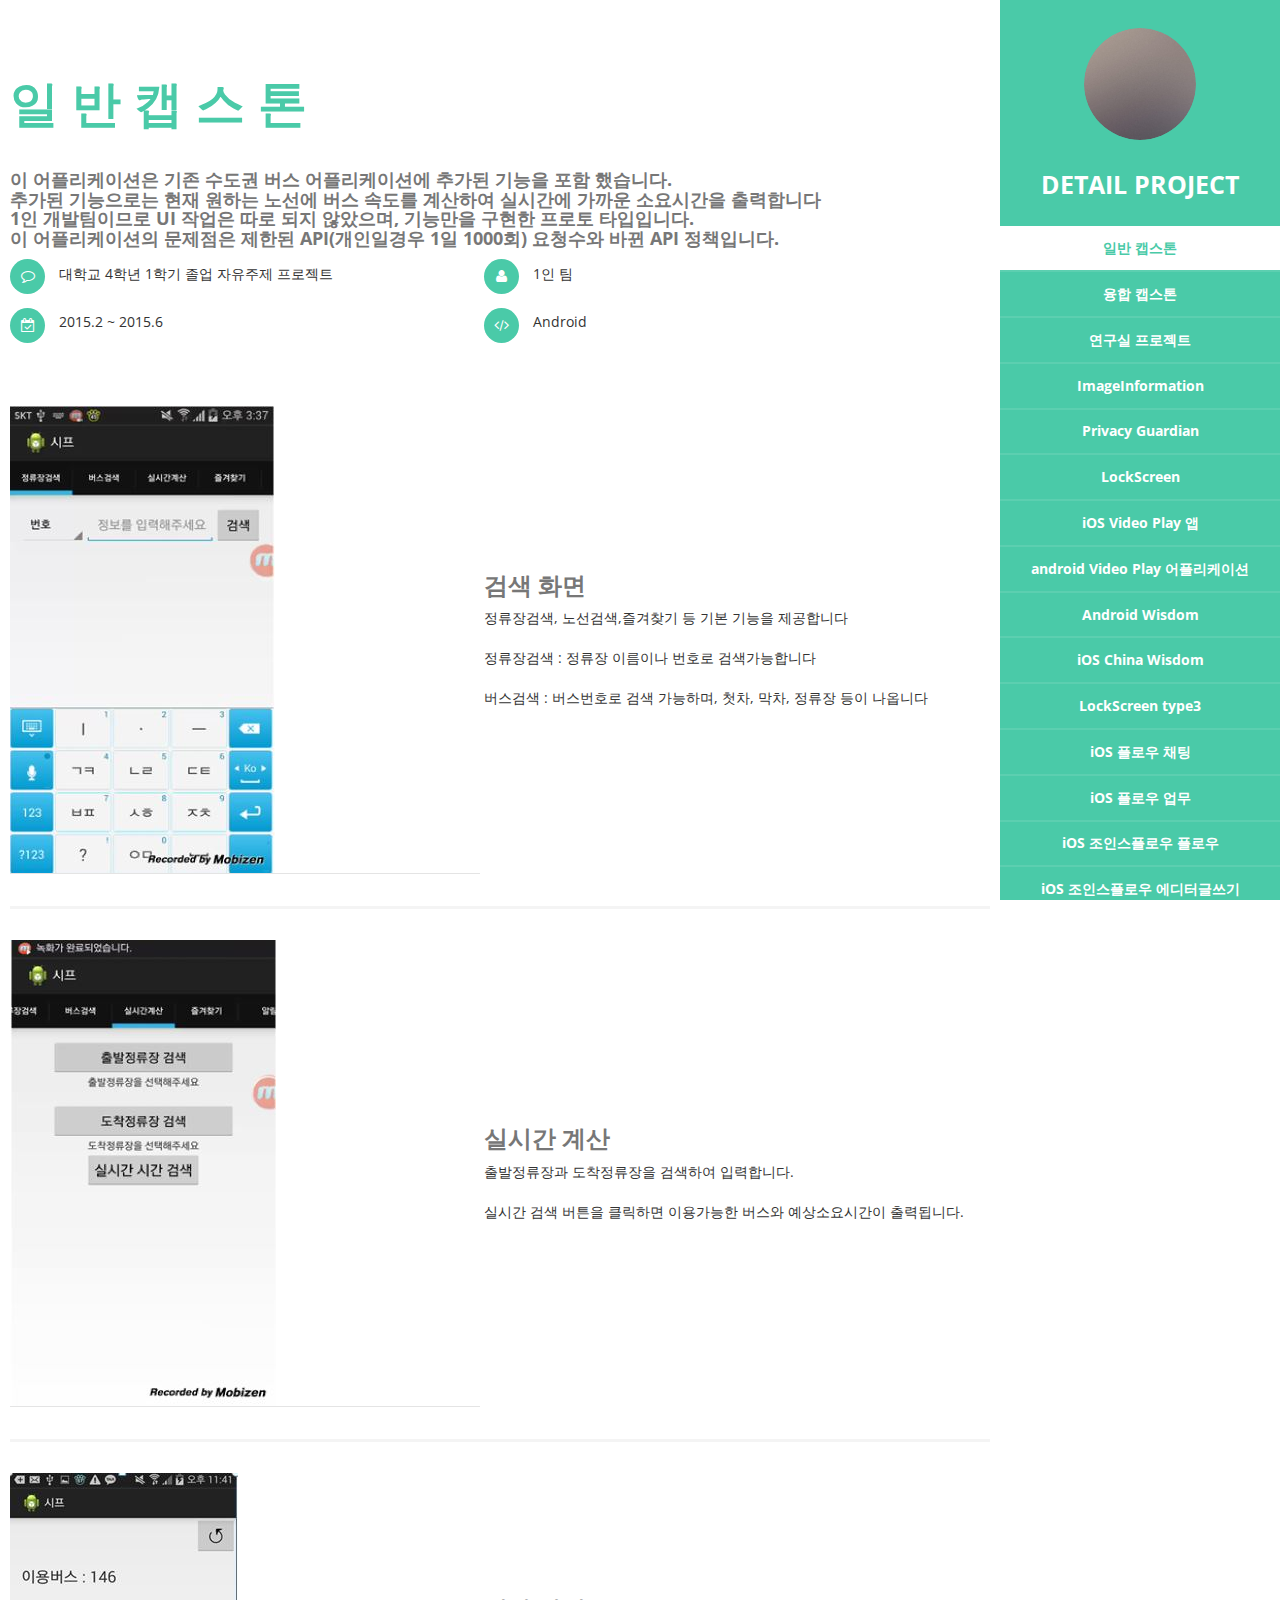
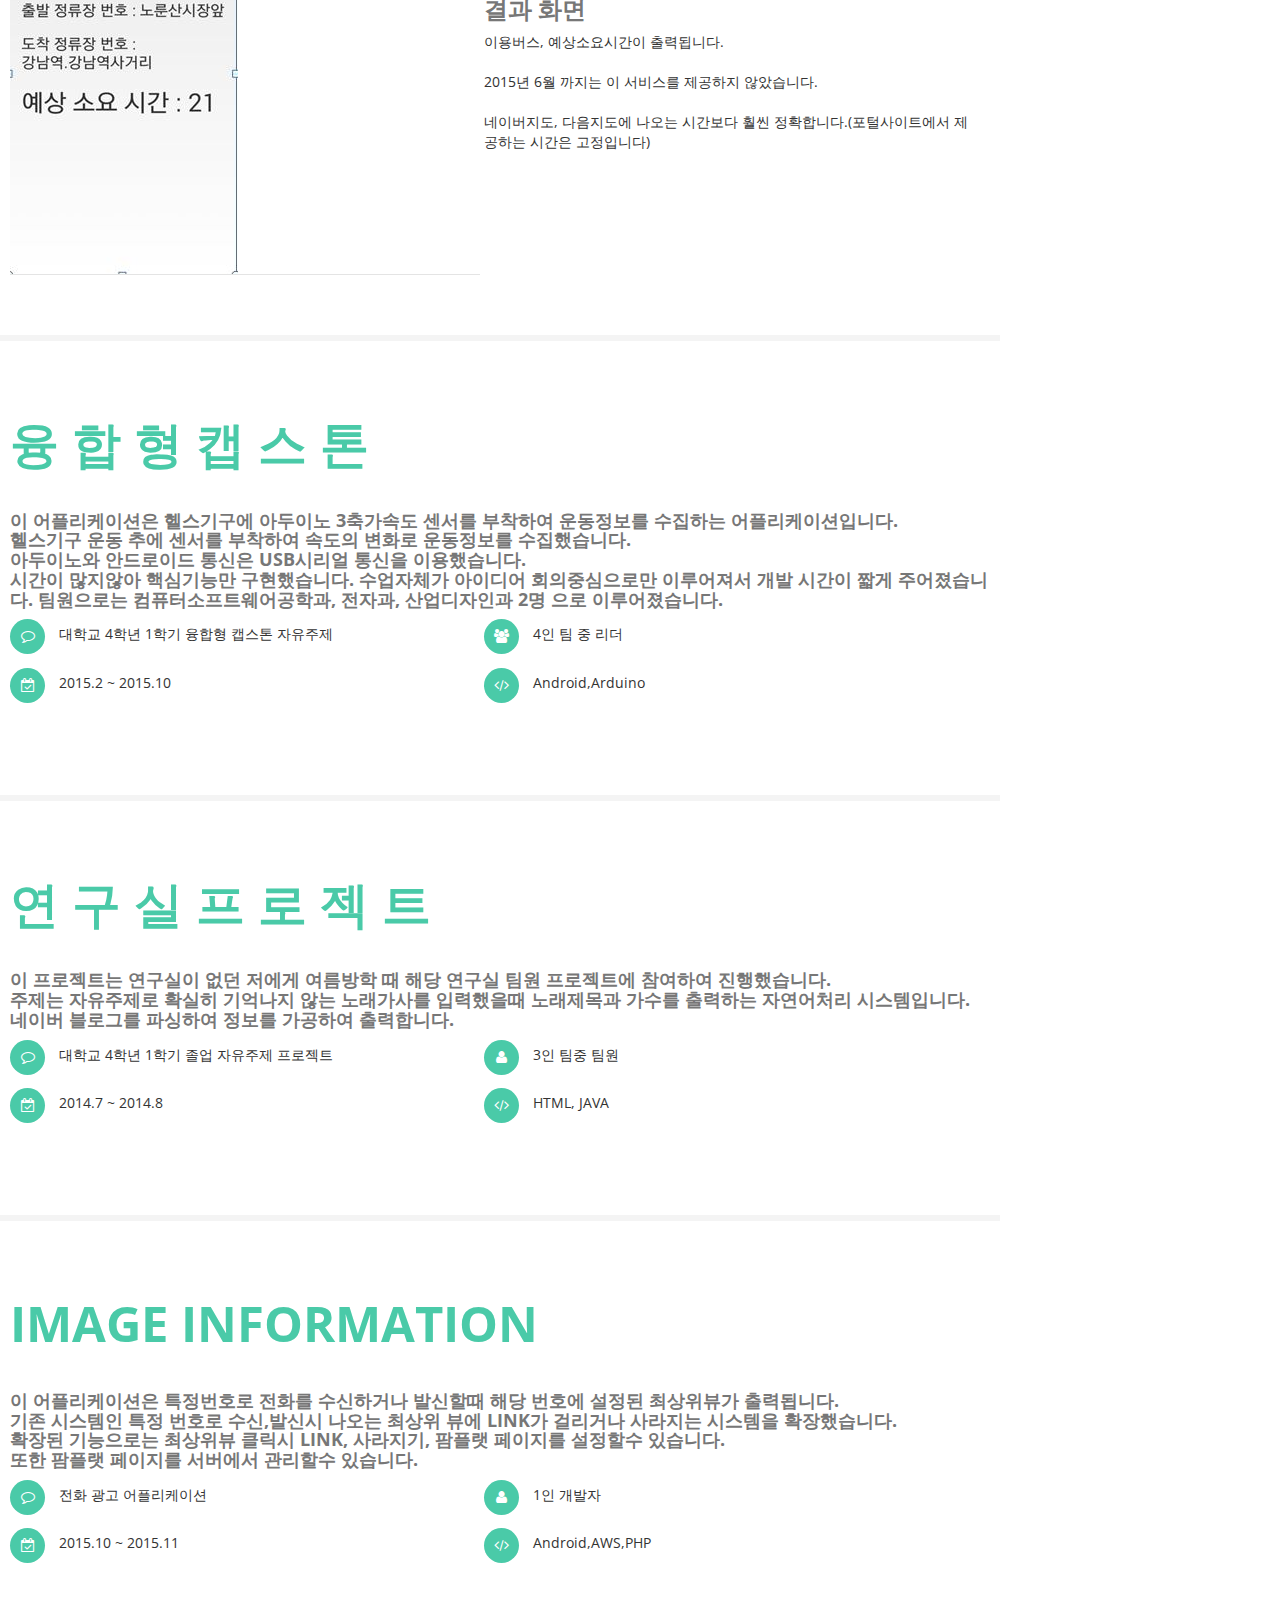
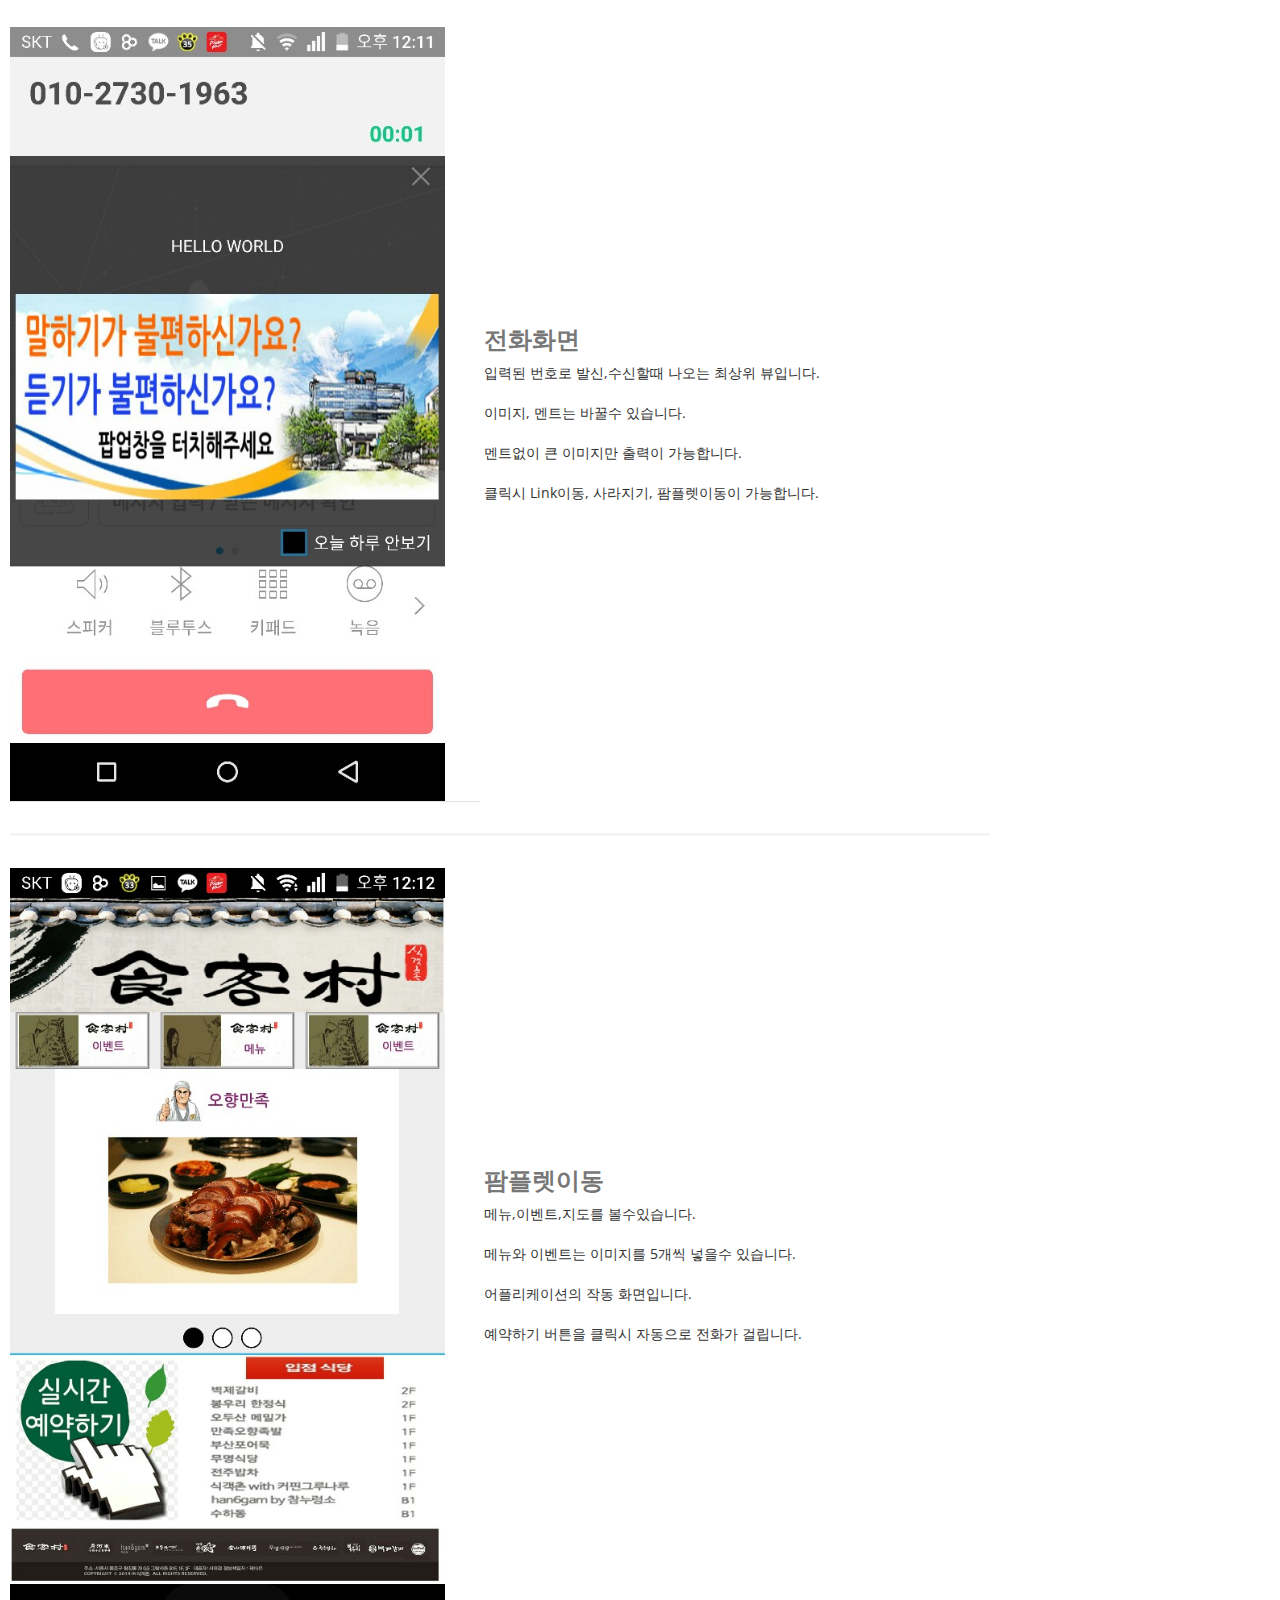
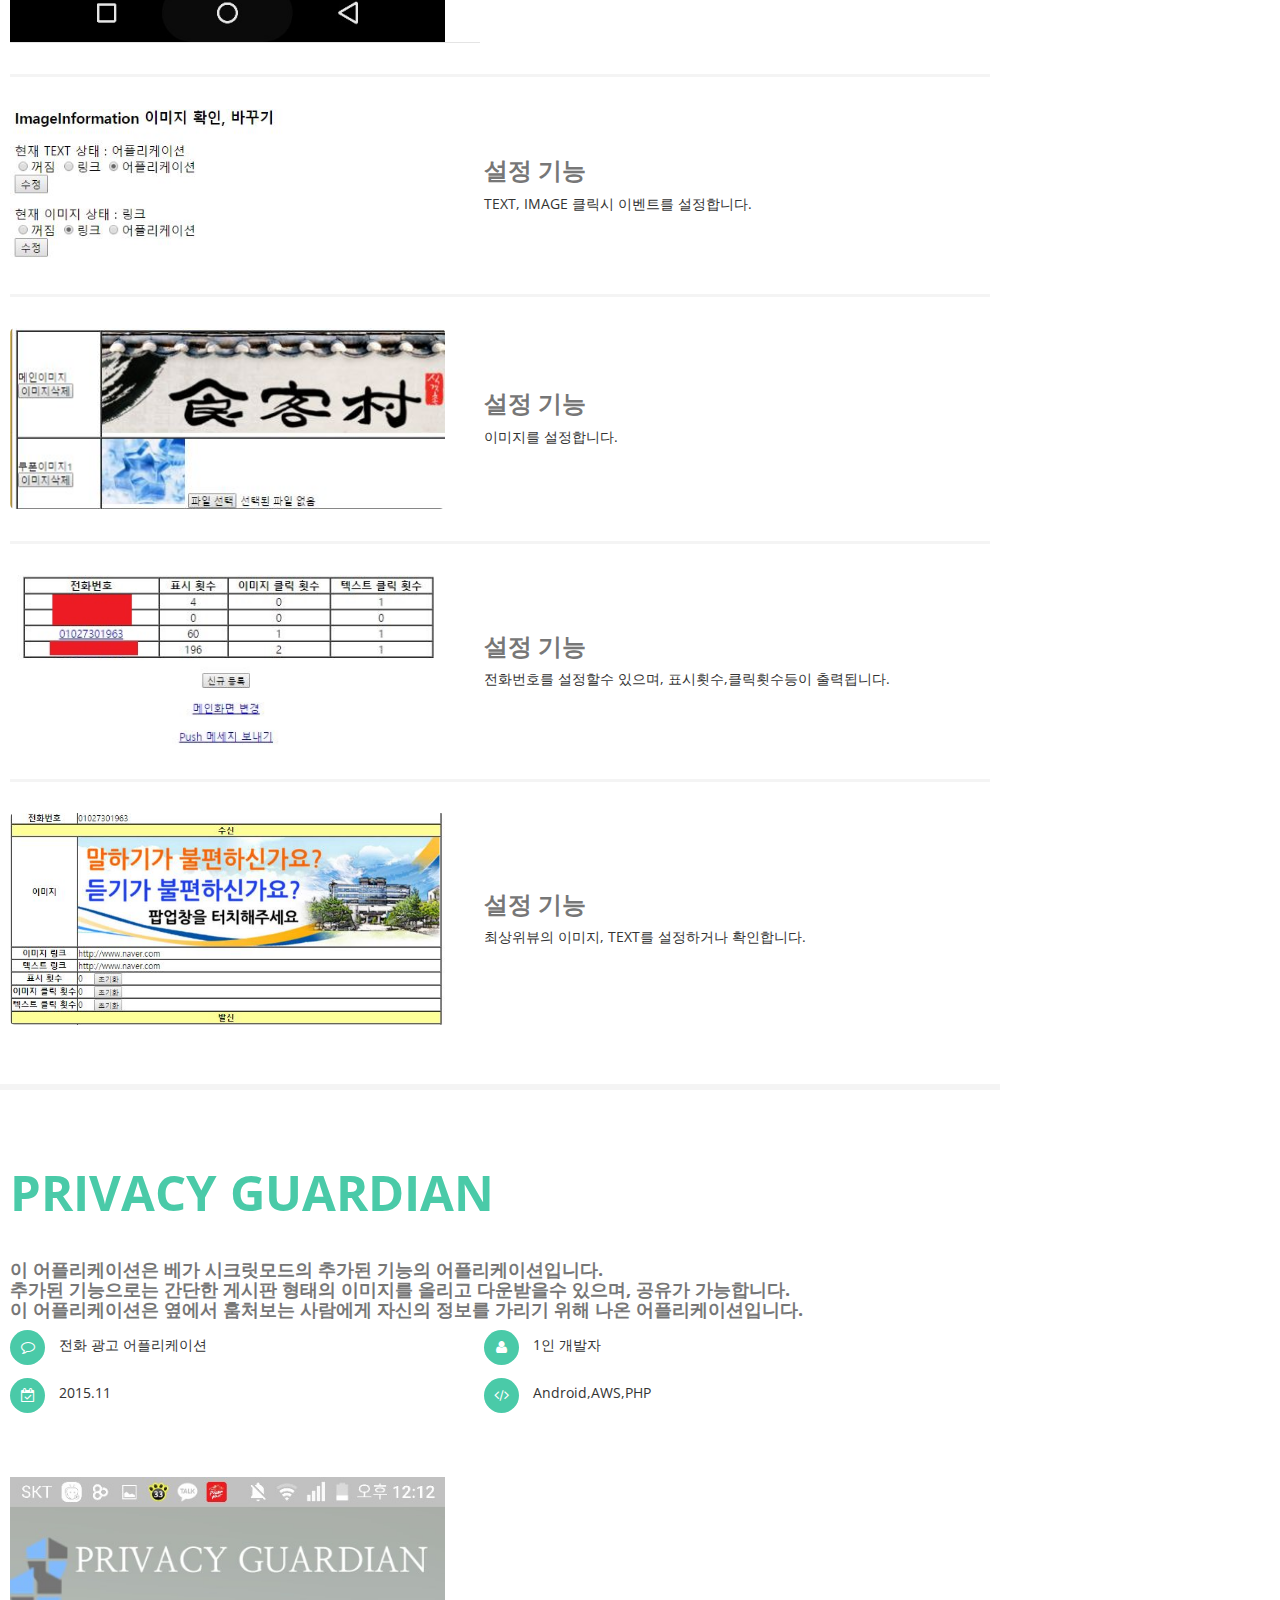
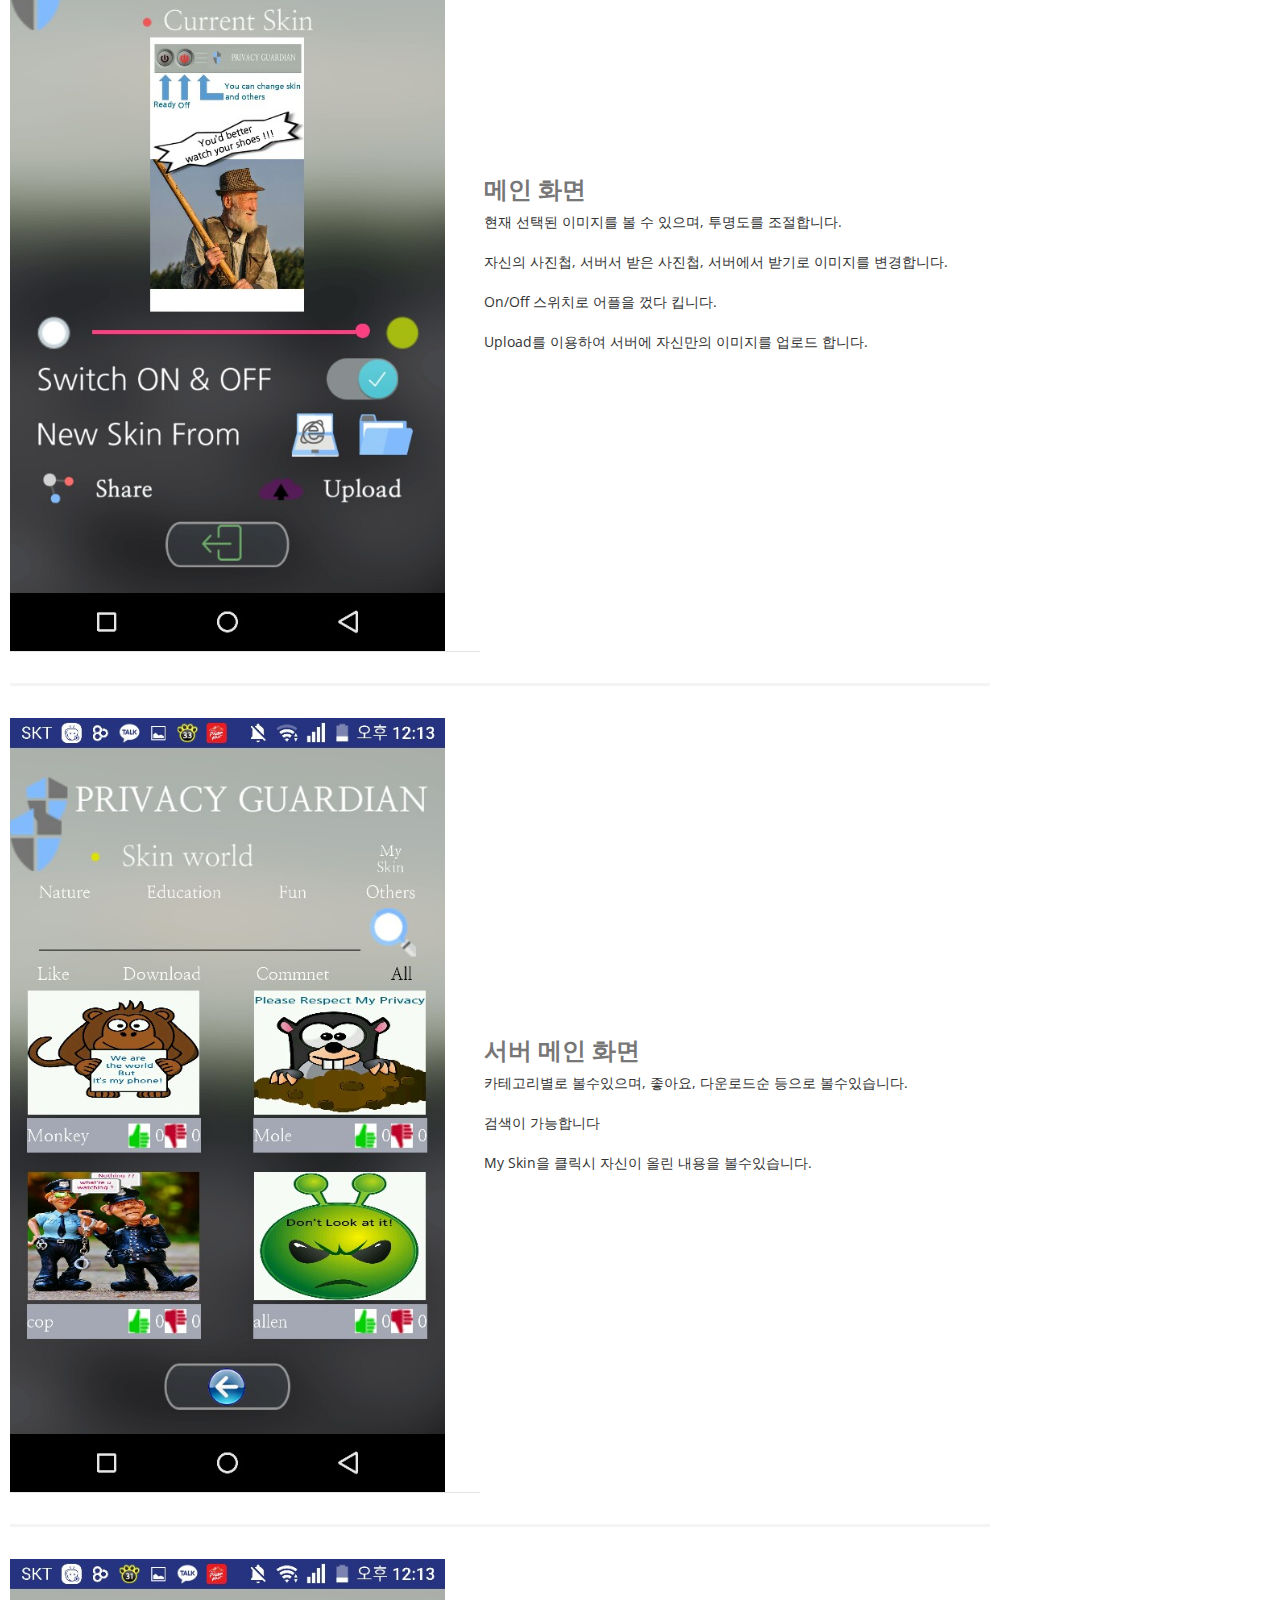
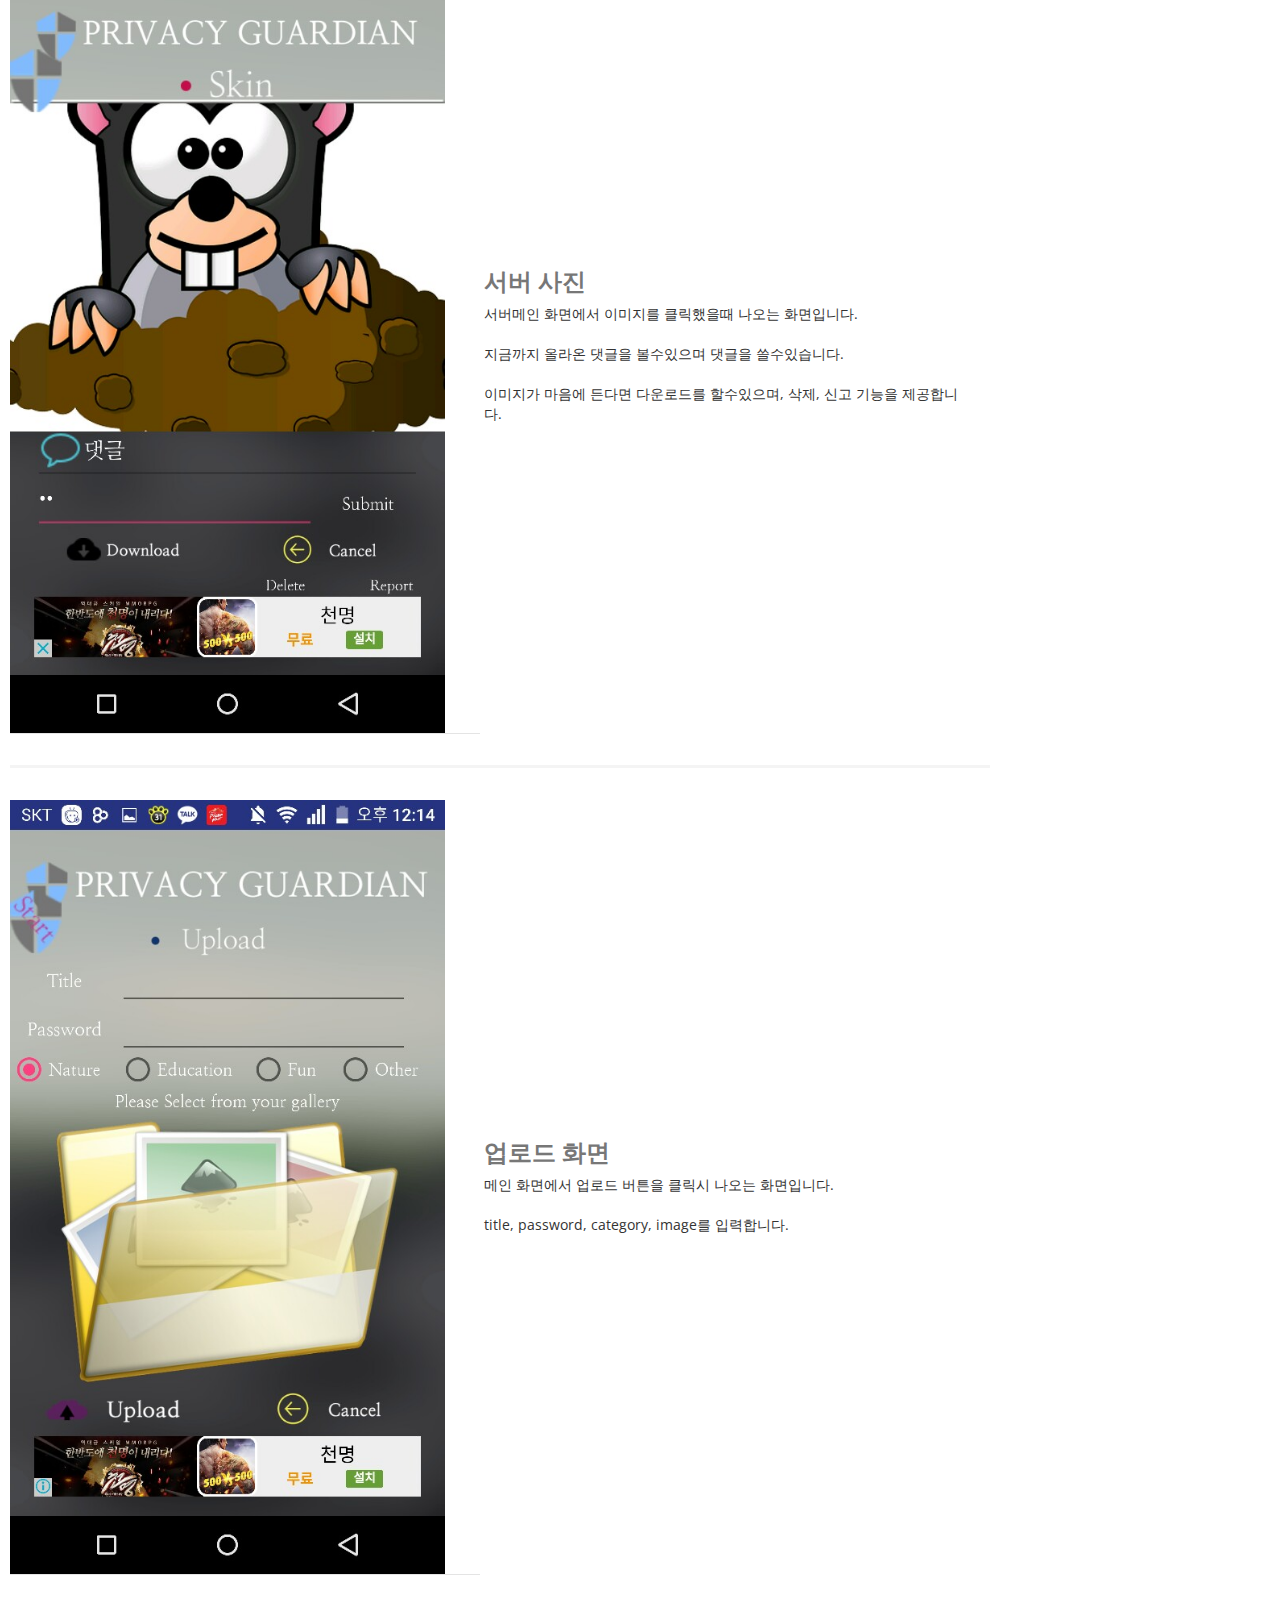
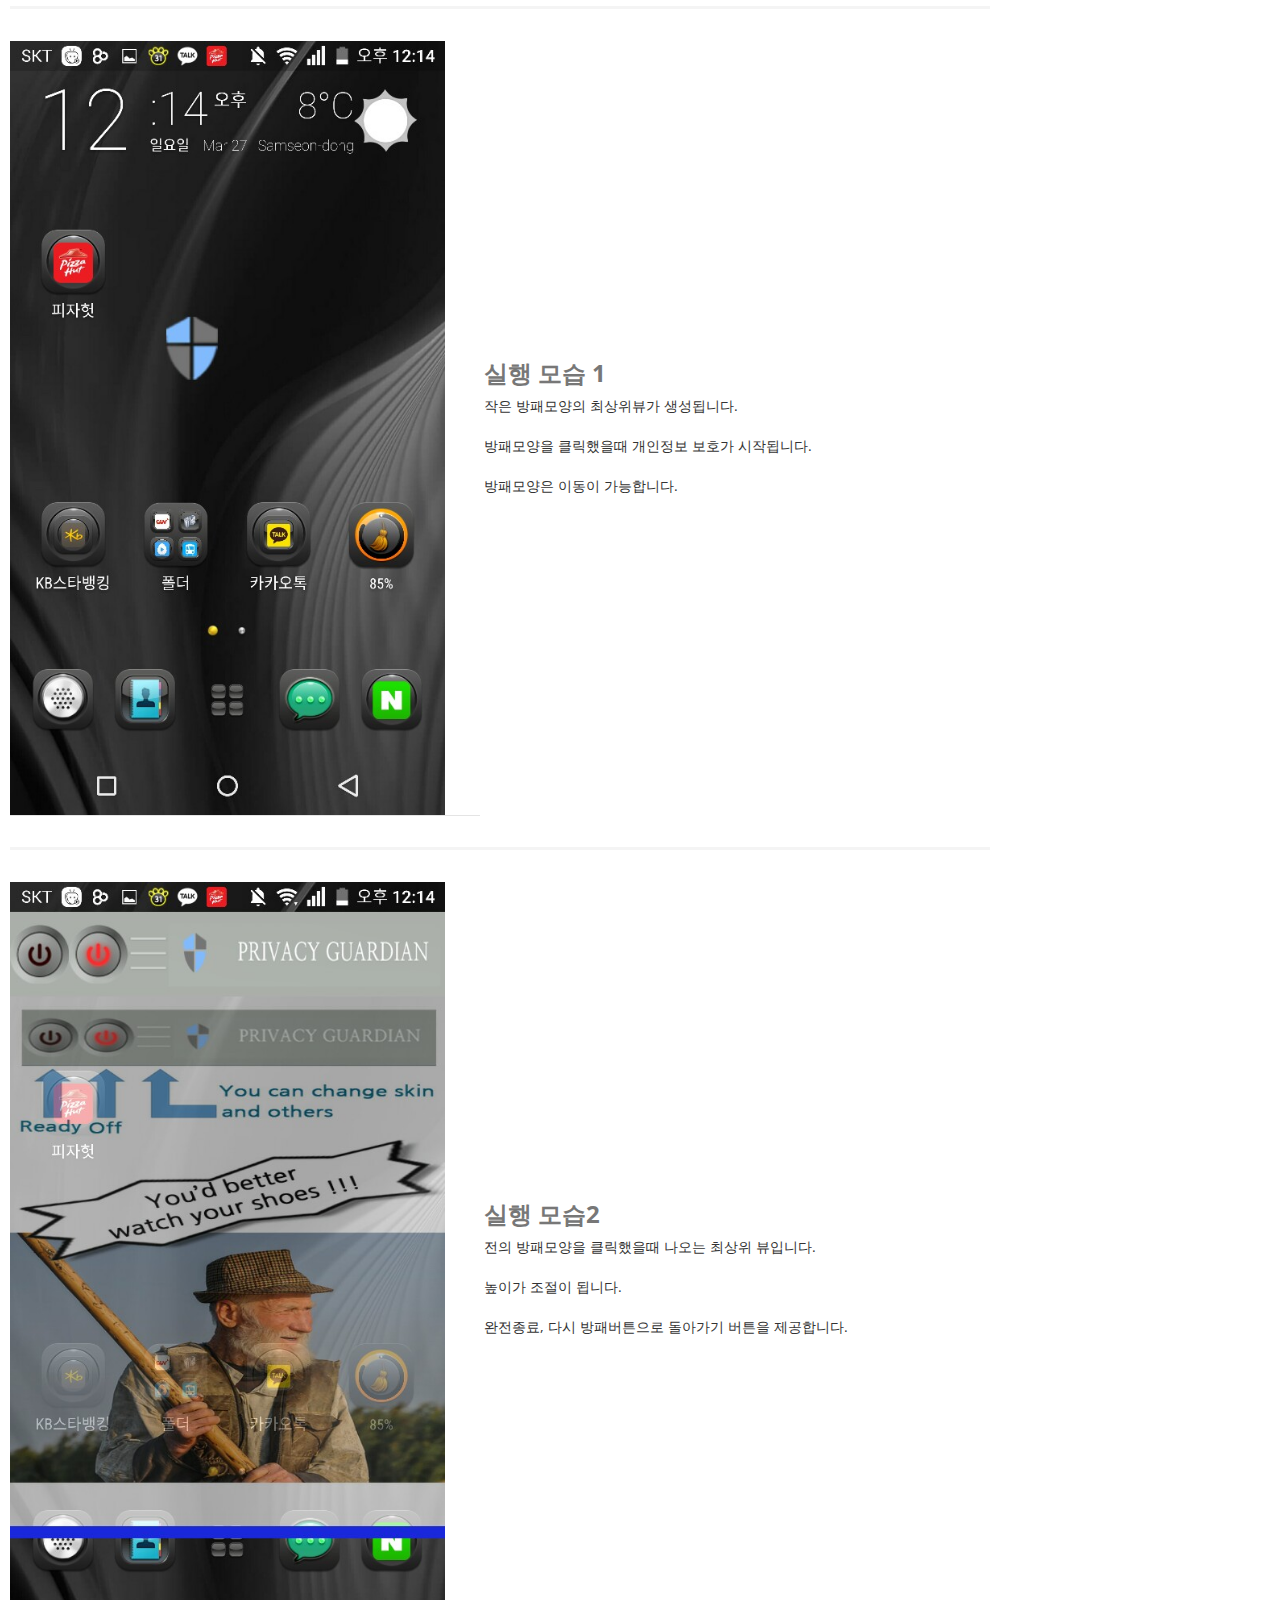
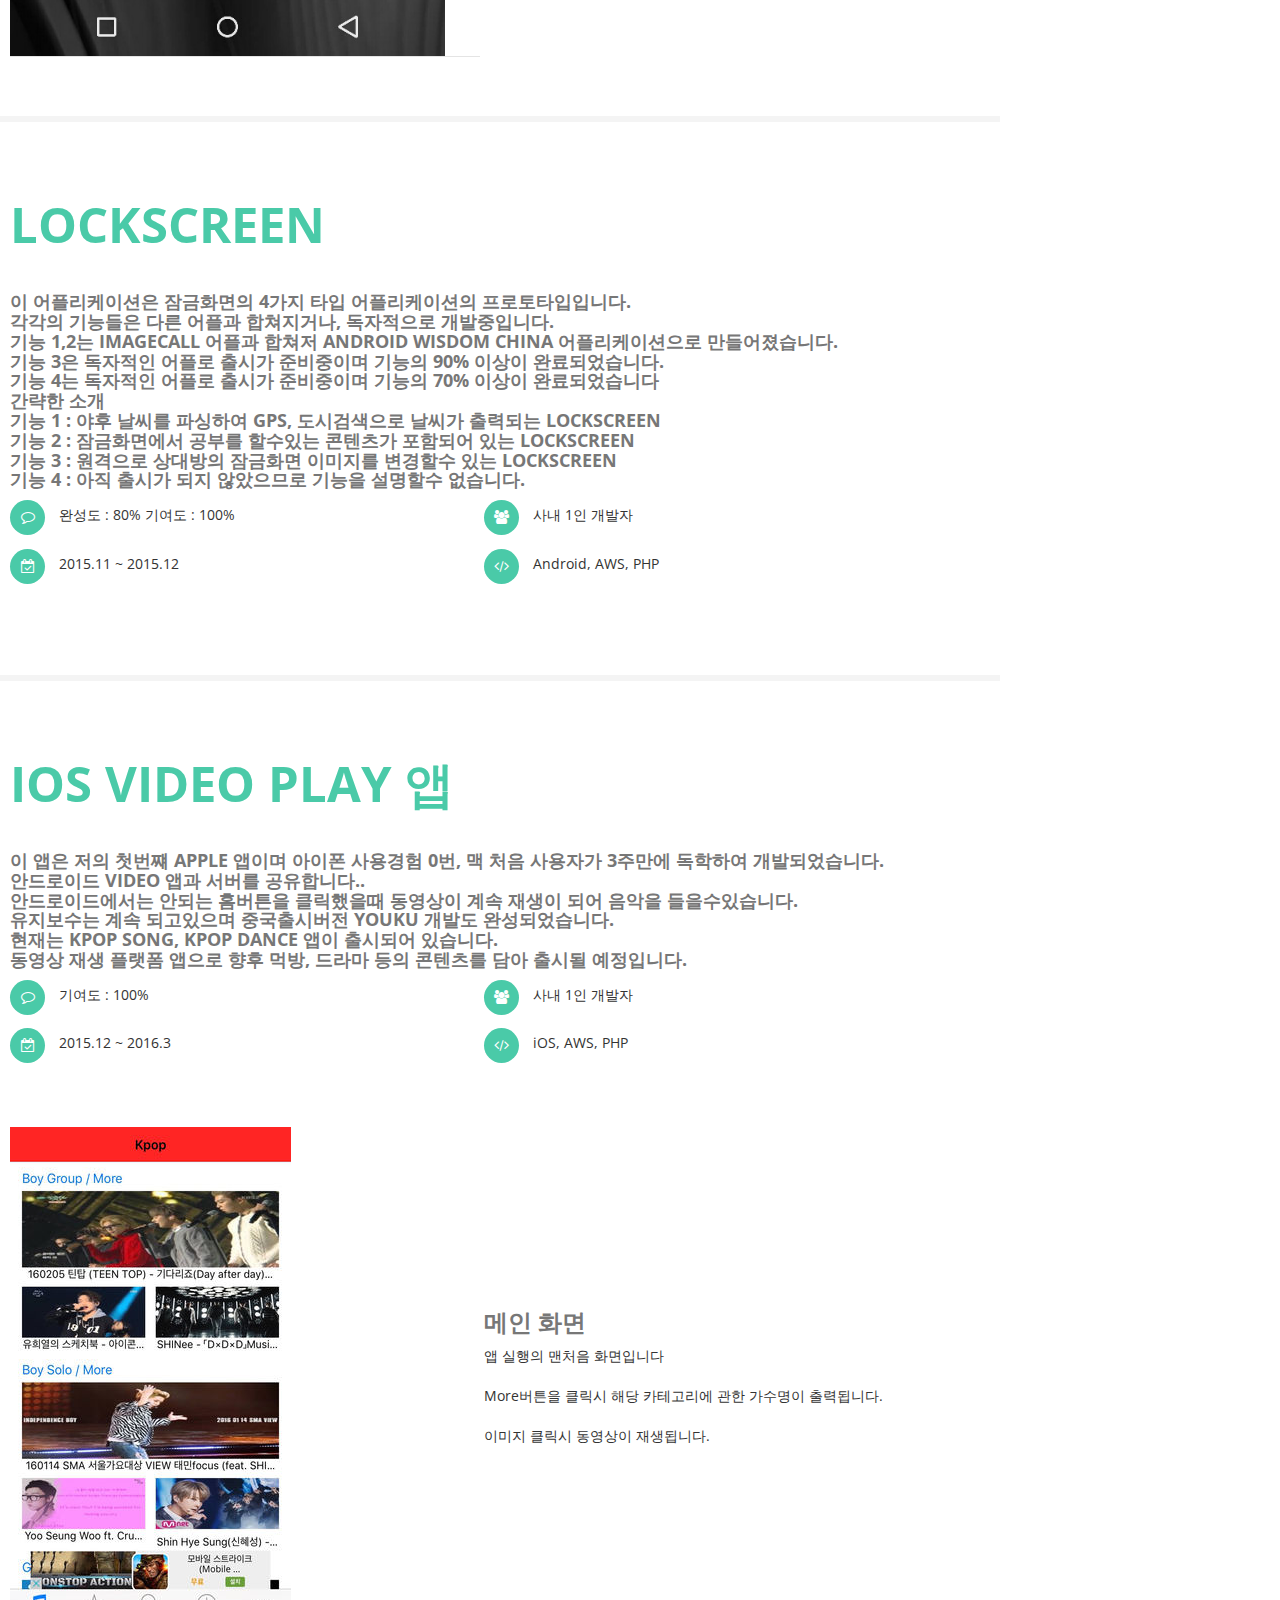
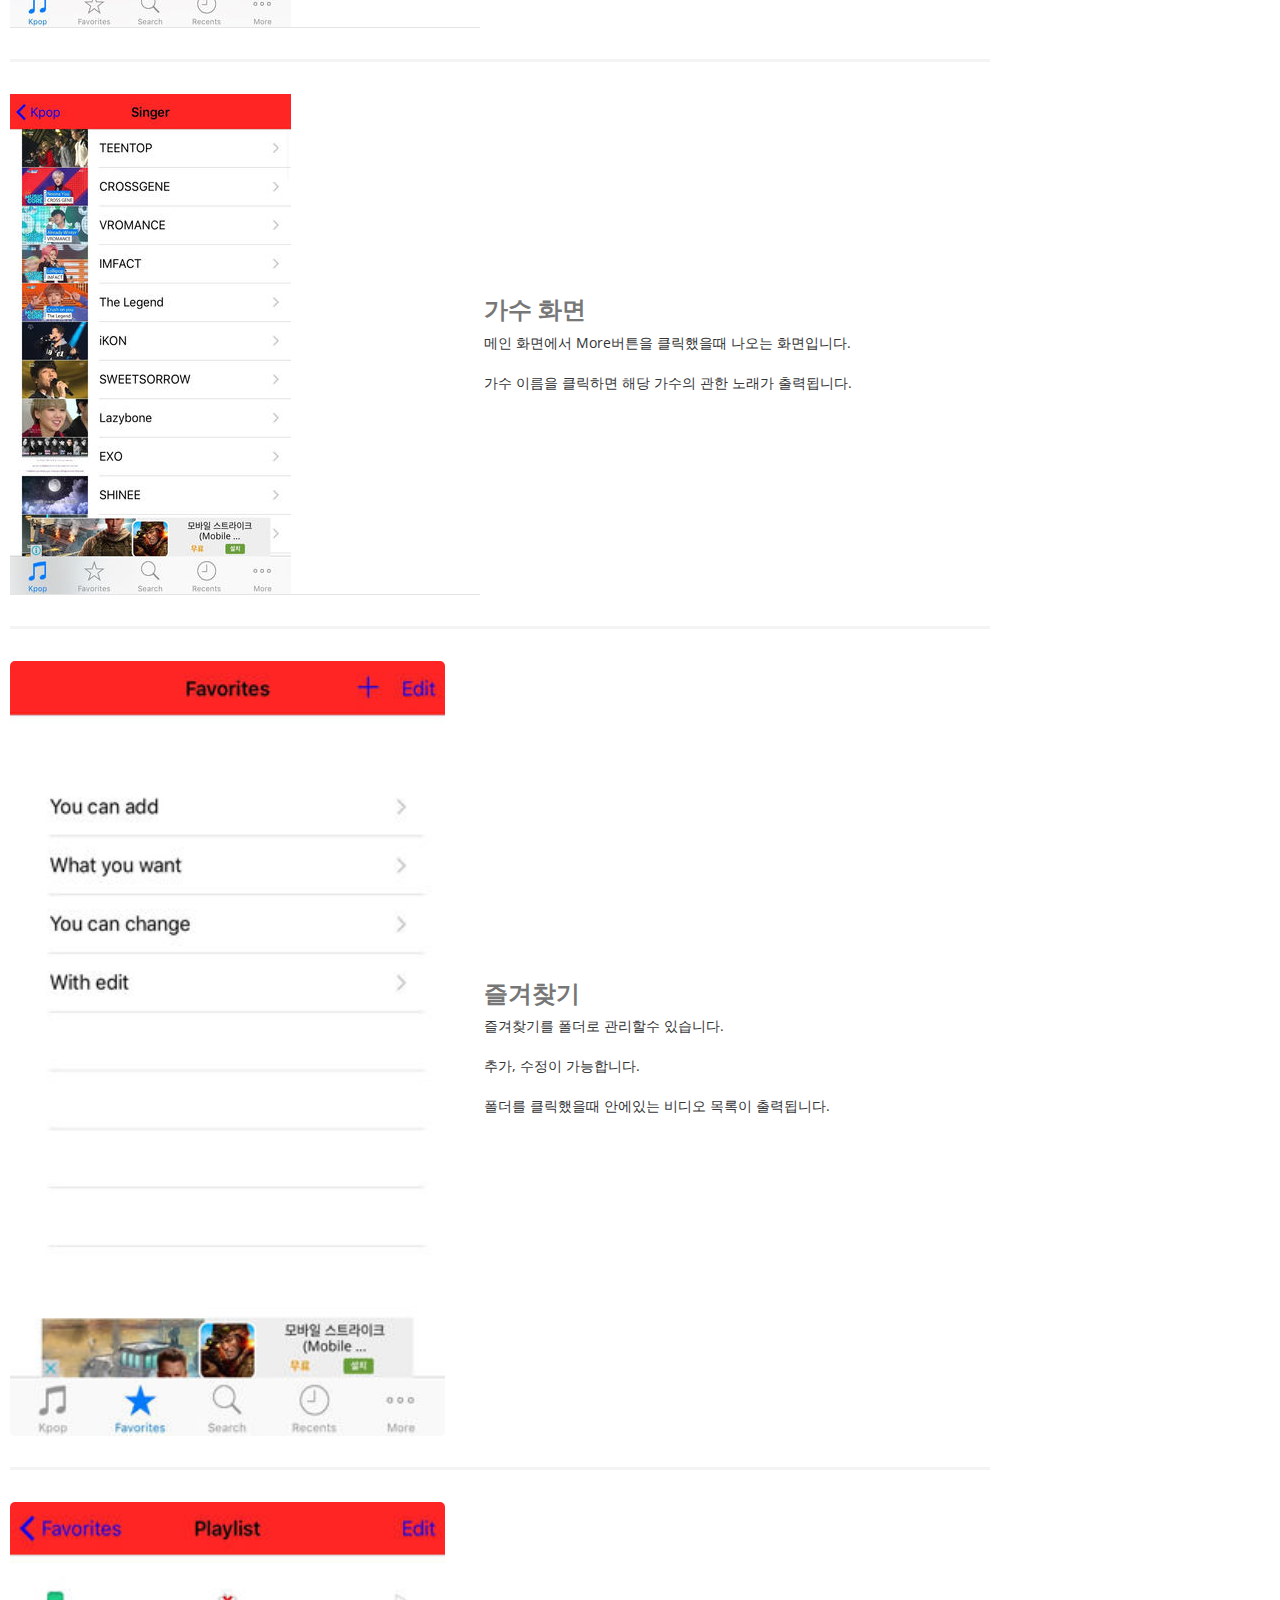
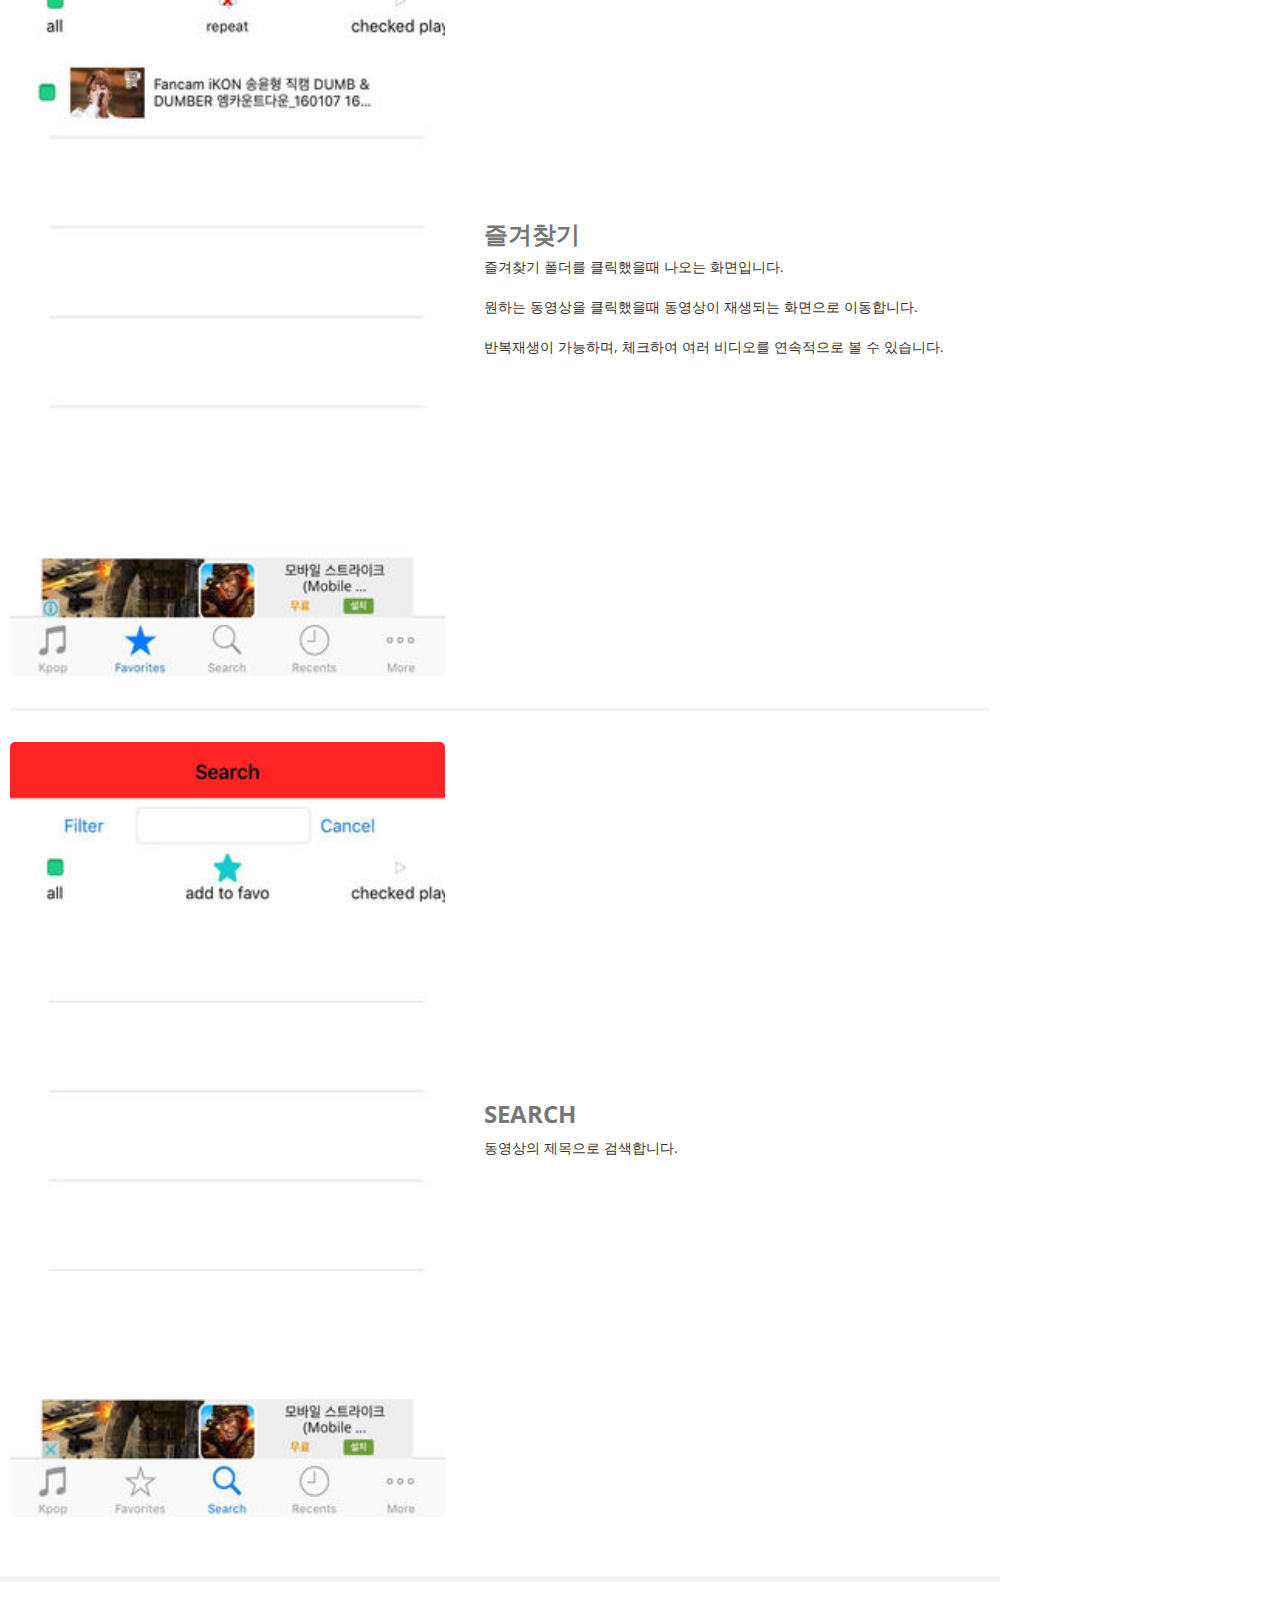
==== commit 9407518f: "에러 수정" ====
--- a/detail.html
+++ b/detail.html
@@ -53,6 +53,11 @@
 					<li><a href="#9">Android Wisdom</a></li>
 					<li><a href="#10">iOS China Wisdom</a></li>
 					<li><a href="#11">LockScreen type3</a></li>
+
+					<li><a href="#20">iOS 플로우 채팅</a></li>
+					<li><a href="#21">iOS 플로우 업무</a></li>
+					<li><a href="#22">iOS 조인스플로우 플로우</a></li>
+					<li><a href="#23">iOS 조인스플로우 에디터글쓰기</a></li>
 
 				</ul>
 			</nav>
@@ -647,9 +652,226 @@
 						</section>
 
 
+<!-- START 20 -->
+
+				<section id="20">
+							<div class="container">
+								<header class="major">
+									<h2>Flow Chatting</h2><br/>
+									<h4>협업툴 플로우에 채팅을 개발하였습니다. 전문통신과 소켓을 이용하여 개발하였습니다.<br/>
+										Queue를 사용하여 채팅을 빨리 입력하여도 순서를 보장해주었습니다.
+										이미지와 파일역시 채팅으로 보낼수 있으며, 뷰어로 확인 할 수있습니다.
+										긴 채팅은 더보기를 제공하여 따로 볼 수 있습니다.
+										그룹채팅,나혼자채팅,기본채팅,프로젝트방채팅을 제공합니다.
+										채팅방화면, 채팅방설정화면, 초대화면을 개발하였습니다. 
+										클라이언트단을 개발하였습니다.
+									</h4>
+										<ul class="feature-icons">
+									<li class="fa-comment-o">기여도 : 100%</li>
+									<li class="fa-group">iOS 개발자</li>
+									<li class="fa-calendar-check-o">2017 상반기</li>
+									<li class="fa-code">Objective-C</li>
+								</ul>
+
+								</header>
+								<br/><br/>
+								<div class="features">
+									<article>
+										<a href="" class="imageLong"><img src="detail_img/detail_20_1.png" alt="" /></a>
+										<div class="inner">
+											<h3>채팅방</h3>
+											<p>채팅방 화면입니다.</p><br/>
+											<p>같은 시간에 보낸 채팅은 제일 밑에만 표시됩니다.</p><br/>
+										</div>
+									</article>
+
+									<article>
+										<a href="" class="imageLong"><img src="detail_img/detail_20_2.png" alt="" /></a>
+										<div class="inner">
+											<h3>채팅방</h3>
+											<p>채팅방에 대화상대를 볼수있는 화면입니다.</p><br/>
+											<p>방 속성에 따라 인원을 추가할수있습니다.</p><br/>
+										</div>
+									</article>
+
+									<article>
+										<a href="" class="image"><img src="detail_img/detail_20_3.png" alt="" /></a>
+										<div class="inner">
+											<h3>채팅방 설정</h3>
+											<p> 채팅방 설정 화면입니다.</p><br/>
+											<p> 채팅방 이름을 변경할수 있고, 채팅방마다 알림을 설정 할 수있습니다.<p><br/>
+										</div>
+									</article>
+									<article>
+										<a href="" class="image"><img src="detail_img/detail_20_4.png" alt="" /></a>
+										<div class="inner">
+											<h3>채팅방 대화상대 초대</h3>
+											<p> 채팅방을 만들거나 대화상대를 추가할때 사용되는 화면입니다.</p><br/>
+											<p> 기본적으로 검색이 가능하며, 다중선택이 가능합니다.</p><br/>
+										</div>
+									</article>
+								</div>
+							</div>
+						</section>
+<!-- END 20 -->
+<!-- START 21 -->
+
+			<section id="21">
+							<div class="container">
+								<header class="major">
+									<h2>Flow 업무</h2><br/>
+									<h4>협업툴 플로우에 업무를 개발하였습니다.<br/>
+										글,이미지와 파일을 업무로 등록 할 수 있습니다.
+										진척도를 이용해 업무가 얼마나 진행된지 확인 할 수 있습니다.
+										상태를 통해 업무를 컨트롤 할 수 있습니다
+										업무를 하는 사람을 지정 할 수있습니다.
+										클라이언트단을 개발하였습니다.
+									</h4>
+											<ul class="feature-icons">
+									<li class="fa-comment-o">기여도 : 100%</li>
+									<li class="fa-group">iOS 개발자</li>
+									<li class="fa-calendar-check-o">2017 하반기</li>
+									<li class="fa-code">Objective-C,Swift</li>
+								</ul>
+
+								</header>
+								<br/><br/>
+								<div class="features">
+									<article>
+										<a href="" class="imageLong"><img src="detail_img/detail_21_1.png" alt="" /></a>
+										<div class="inner">
+											<h3>업무작성</h3>
+											<p>업무작성 초기 화면입니다.</p><br/>
+											<p>담당자,시작일,마감일,진척도,우선순위, 설명, 이미지, 파일을 입력할수있습니다</p><br/>
+										</div>
+									</article>
+
+									<article>
+										<a href="" class="imageLong"><img src="detail_img/detail_21_2.png" alt="" /></a>
+										<div class="inner">
+											<h3>업무작성</h3>
+											<p>업무를 실제 작성한 화면입니다</p><br/>
+										</div>
+									</article>
+
+									<article>
+										<a href="" class="image"><img src="detail_img/detail_21_3.png" alt="" /></a>
+										<div class="inner">
+											<h3>업무 화면</h3>
+											<p> 실제로 업무를 보여지는 화면입니다.</p><br/>
+											<p> 글보기 화면에 가면 모든 내용을 볼수있습니다.<p><br/>
+											<p> 글보기 화면에서 담당자변경,진척도변경,우선순위변경등이 간으합니다.<p><br/>
+										</div>
+									</article>
+			
+								</div>
+							</div>
+						</section>
+
+
+<!-- END 21 -->
+<!-- START 22 -->
+
+			<section id="22">
+							<div class="container">
+								<header class="major">
+									<h2>JoinsFlow Flow화면</h2><br/>
+									<h4>협업툴 조인스플로우에 플로우 탭을 리뉴얼하였습니다. <br/>
+										기존에 플로우 메인화면을 리뉴얼 했습니다.
+										상세보기, 글보기에서 에디터 글조회 로직이 추가되었습니다.
+										클라이언트단을 개발하였습니다.
+									</h4>
+									<ul class="feature-icons">
+									<li class="fa-comment-o">기여도 : 100%</li>
+									<li class="fa-group">iOS 개발자</li>
+									<li class="fa-calendar-check-o">2018 상반기</li>
+									<li class="fa-code">Objective-C,Swift</li>
+								</ul>
+
+								</header>
+								<br/><br/>
+								<div class="features">
+									<article>
+										<a href="" class="imageLong"><img src="detail_img/detail_22_1.png" alt="" /></a>
+										<div class="inner">
+											<h3>메인화면</h3>
+											<p>이미지가 첨부된 메인 화면입니다.</p><br/>
+											<p>즐겨찾기시 상단에 고정됩니다.</p><br/>
+										</div>
+									</article>
+
+									<article>
+										<a href="" class="imageLong"><img src="detail_img/detail_22_2.png" alt="" /></a>
+										<div class="inner">
+											<h3>상세화면</h3>
+											<p>협업방 내에 UI가 리뉴얼 되었습니다</p><br/>
+										</div>
+									</article>
+
+								</div>
+							</div>
+						</section>
+
+
+<!-- END 22 -->
+<!-- START 23 -->
+
+			<section id="23">
+							<div class="container">
+								<header class="major">
+									<h2>JoinsFlow 글쓰기</h2><br/>
+									<h4>기존 글쓰기에는 글,이미지,파일만 등록 가능한것을 에디터를 적용했습니다.<br/>
+										기존 글쓰기에는 글 중간에 이미지나 파일을 넣지 못했던것을 수정하였습니다.
+										에디터를 개발하여 볼드,이탤릭,중간줄,밑에줄을 개발하였습니다.
+										해시태그 기능을 개발하였습니다.
+										외부 라이브러리를 사용하지 않고 순수 TextView를 커스터마이징 하여 만들었습니다.
+										클라이언트단을 개발하였습니다.
+									</h4>
+									<ul class="feature-icons">
+									<li class="fa-comment-o">기여도 : 100%</li>
+									<li class="fa-group">iOS 개발자</li>
+									<li class="fa-calendar-check-o">2018 상반기</li>
+									<li class="fa-code">Objective-C,Swift</li>
+								</ul>
+
+								</header>
+								<br/><br/>
+								<div class="features">
+									<article>
+										<a href="" class="imageLong"><img src="detail_img/detail_23_1.png" alt="" /></a>
+										<div class="inner">
+											<h3>에디터 글쓰기</h3>
+											<p>에디터 글쓰기의 기본 화면입니다.</p><br/>
+											<p>사진찍기,이미지,파일,장소를 넣을수있습니다.</p><br/>
+											<p>볼드,이탤릭,중간줄,밑줄을 넣을수 있습니다</p><br/>
+											<p>글 중간중간에 객체를 넣을수 있으며 위치 이동이 가능합니다</p><br/>
+											
+										</div>
+									</article>
+
+									<article>
+										<a href="" class="imageLong"><img src="detail_img/detail_23_2.png" alt="" /></a>
+										<div class="inner">
+											<h3>에디터 글쓰기</h3>
+											<p>실제로 에디터를 사용하여 글을 쓰는 화면입니다.</p><br/>
+										</div>
+									</article>
+
+									<article>
+										<a href="" class="image"><img src="detail_img/detail_23_3.png" alt="" /></a>
+										<div class="inner">
+											<h3>글보기 상세</h3>
+											<p> 에디터로 쓴 글을 확인하는 화면입니다.</p><br/>
+										</div>
+									</article>
+				
+								</div>
+							</div>
+						</section>
+<!-- END 23 -->
+
 
 					</div>
-
 					<!-- Footer -->
 					<section id="footer">
 						<div class="container">
